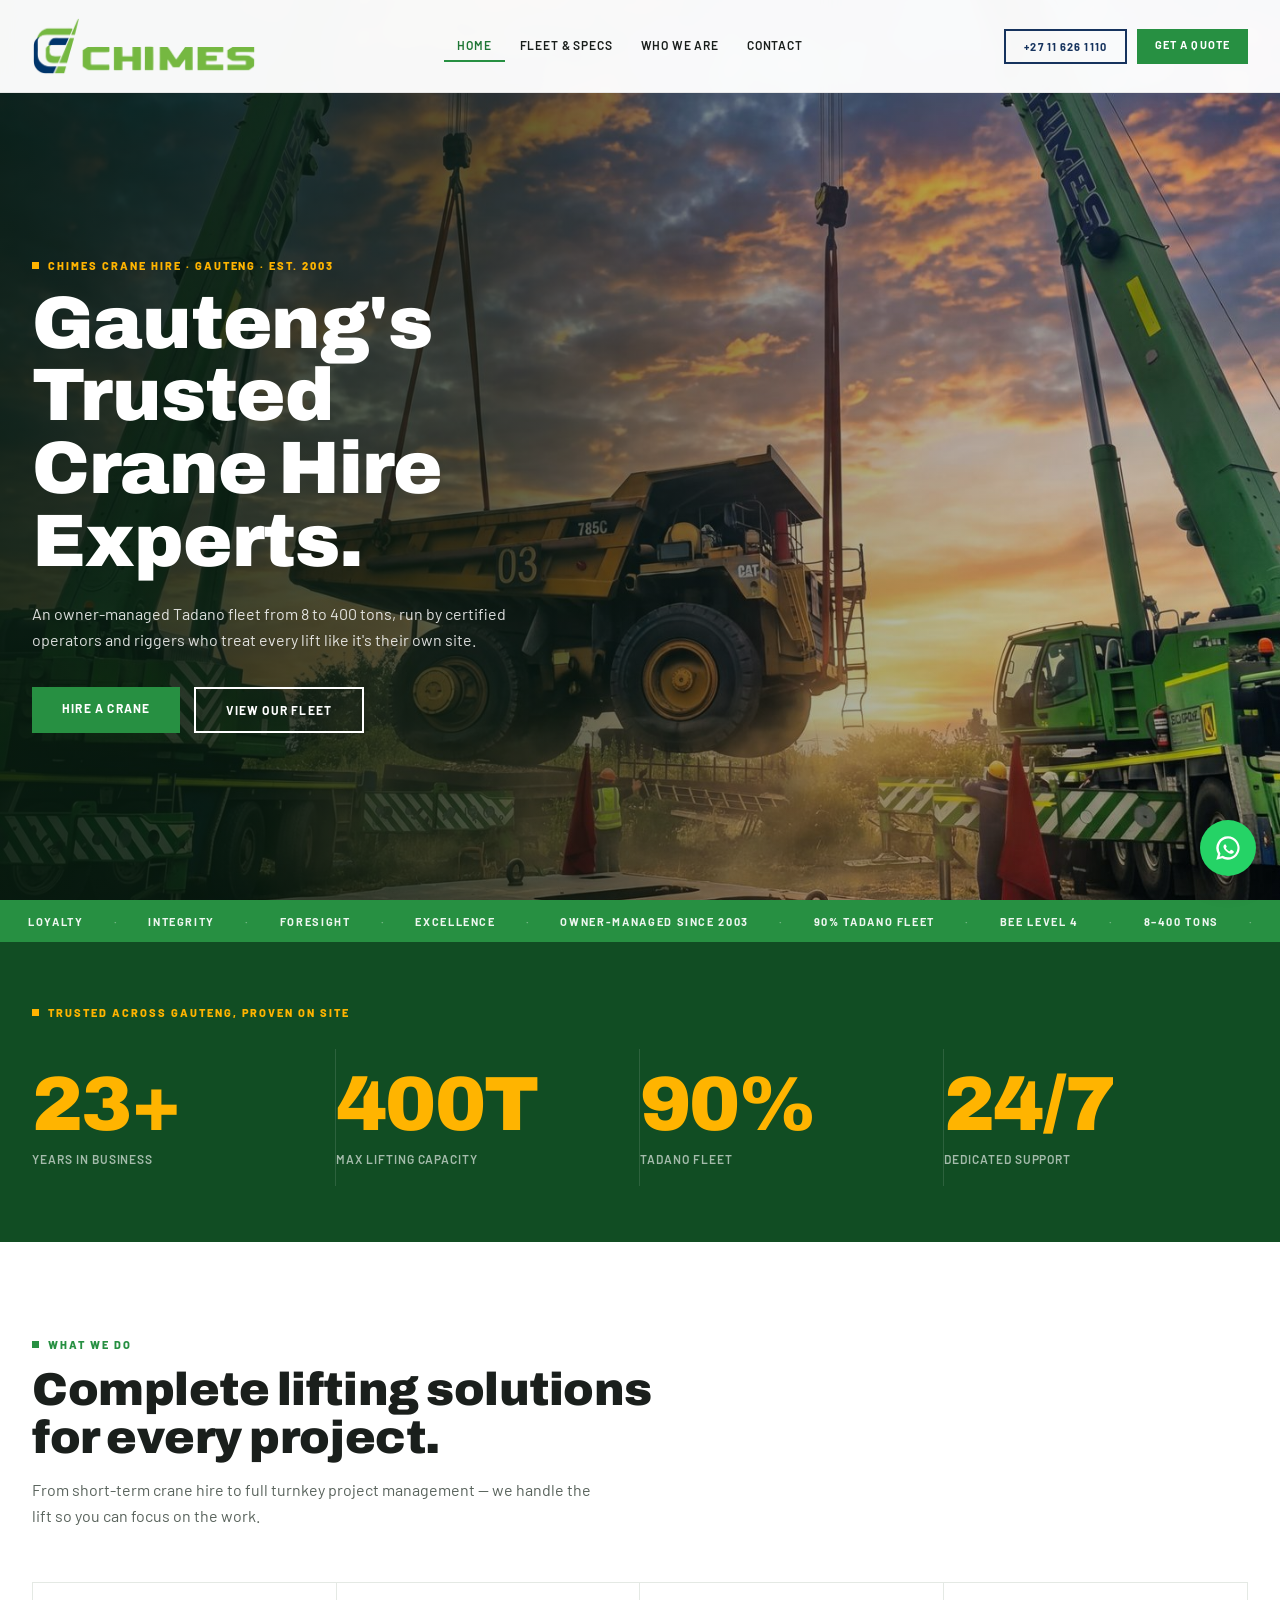
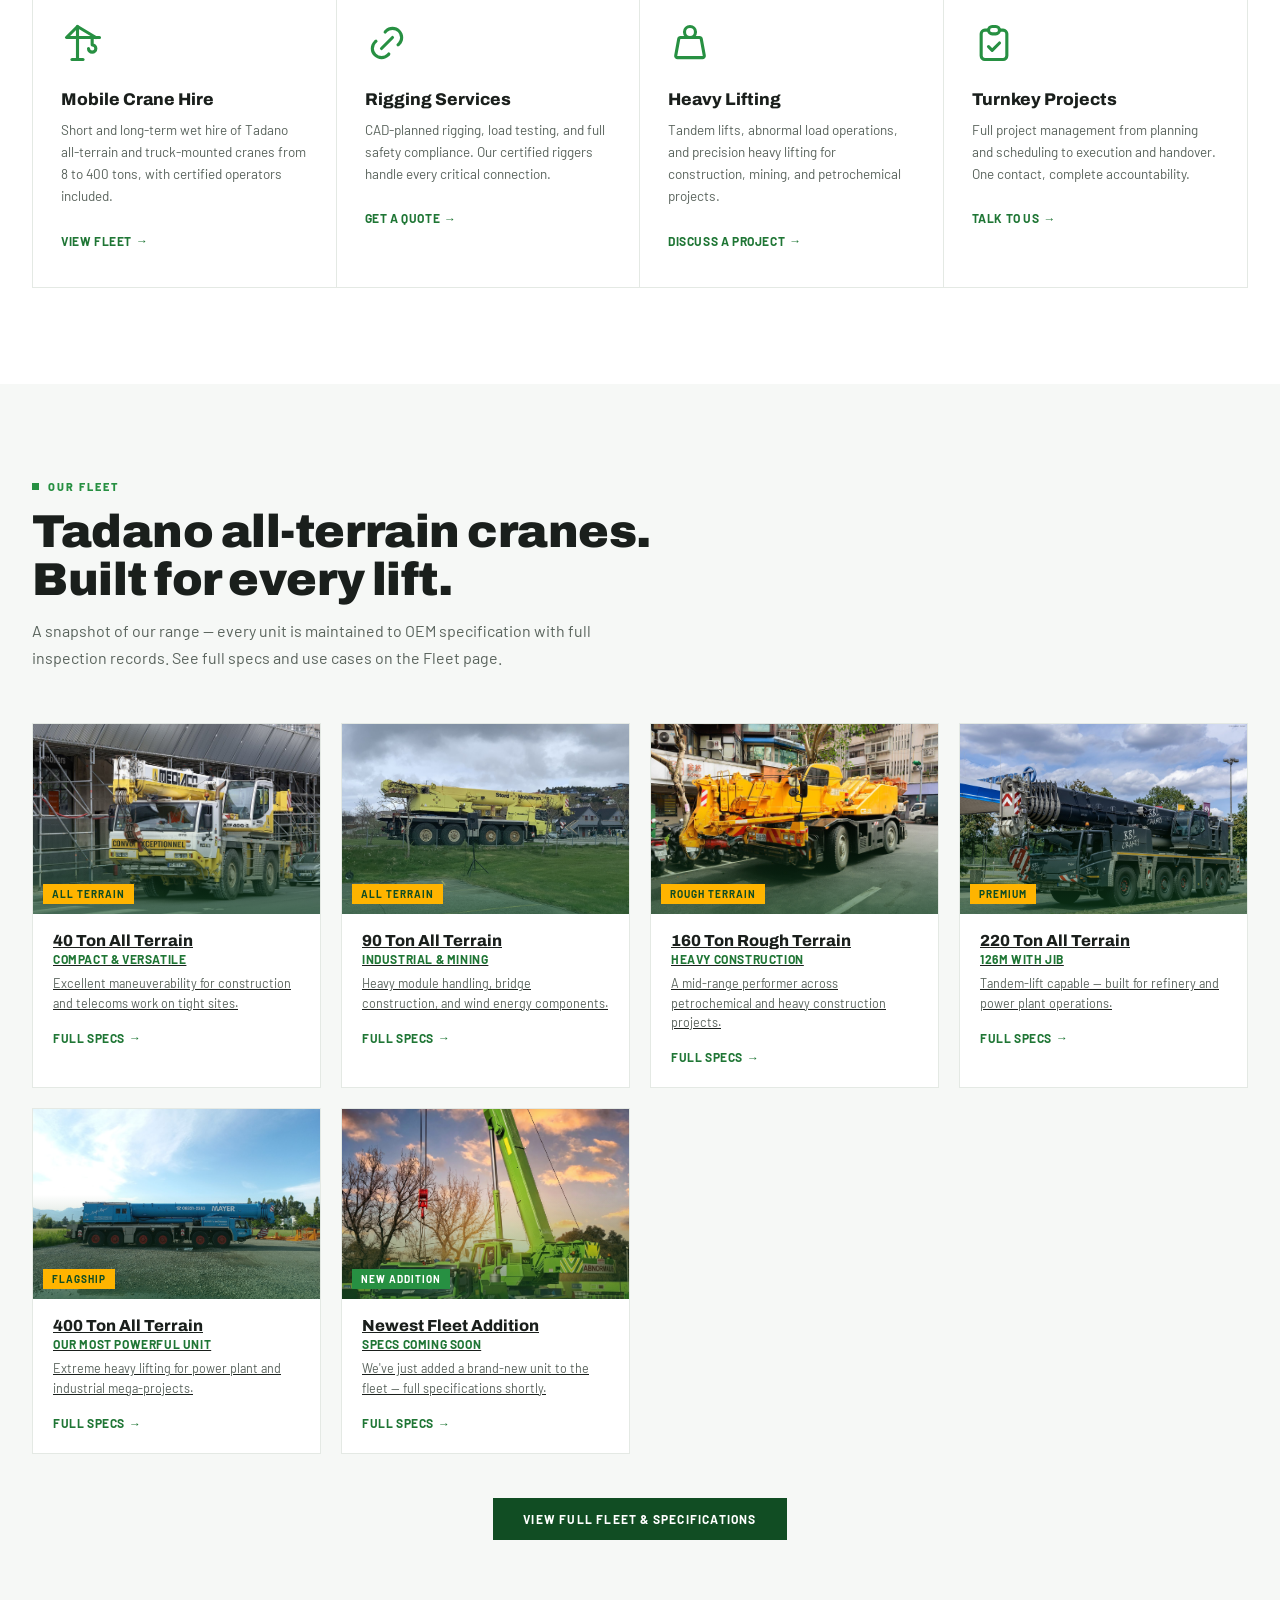
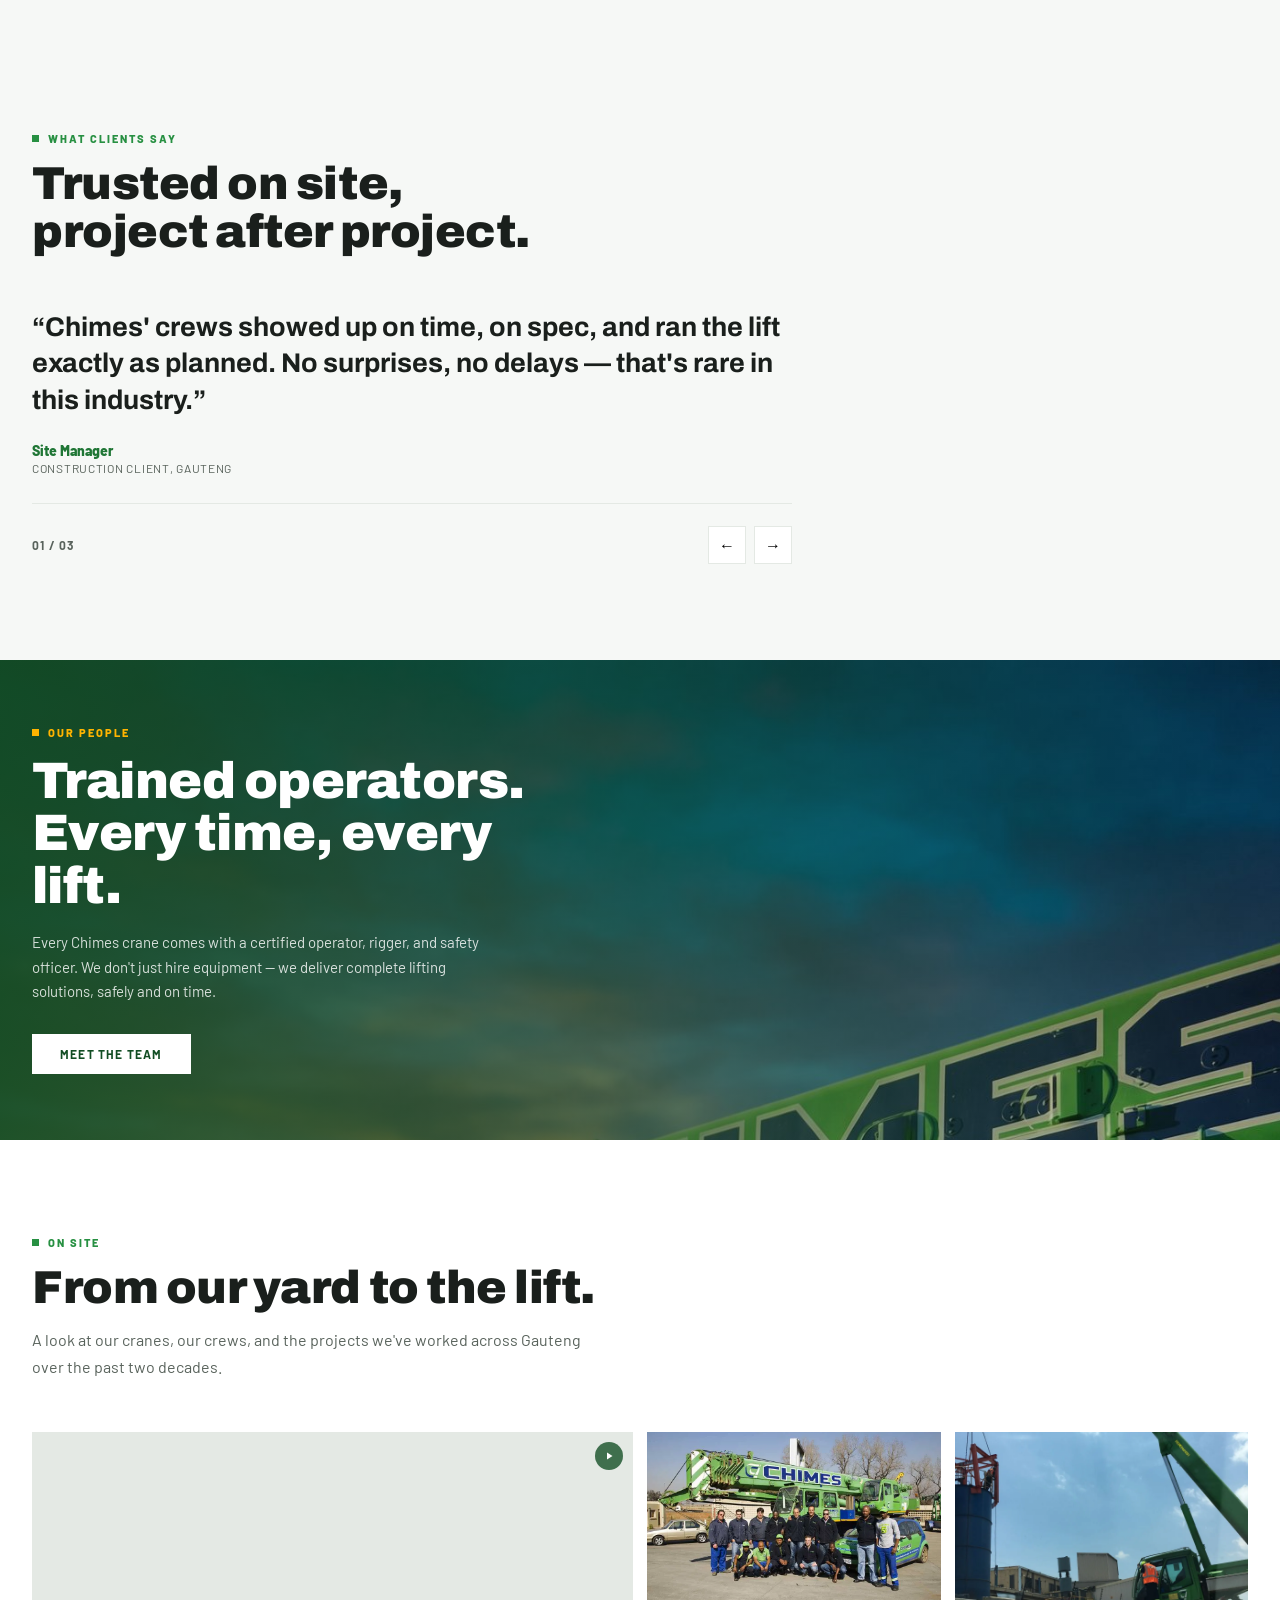
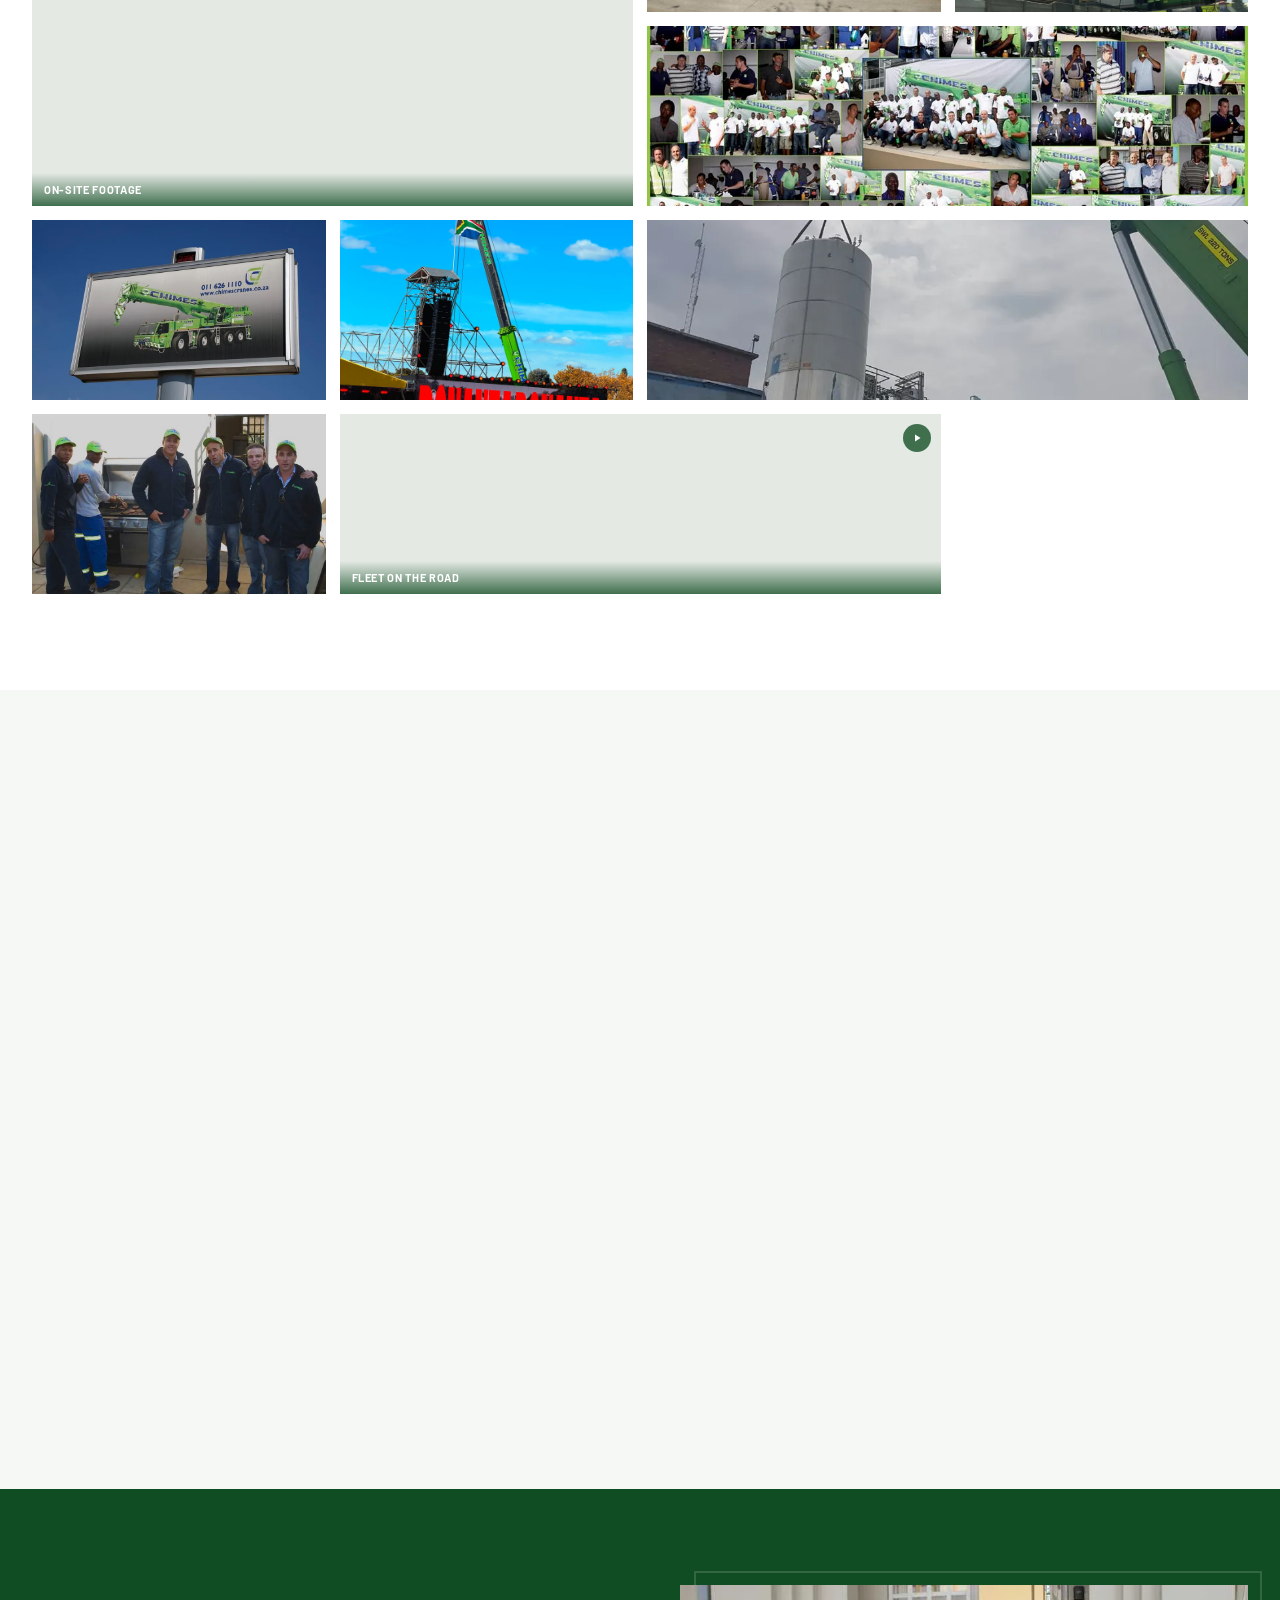
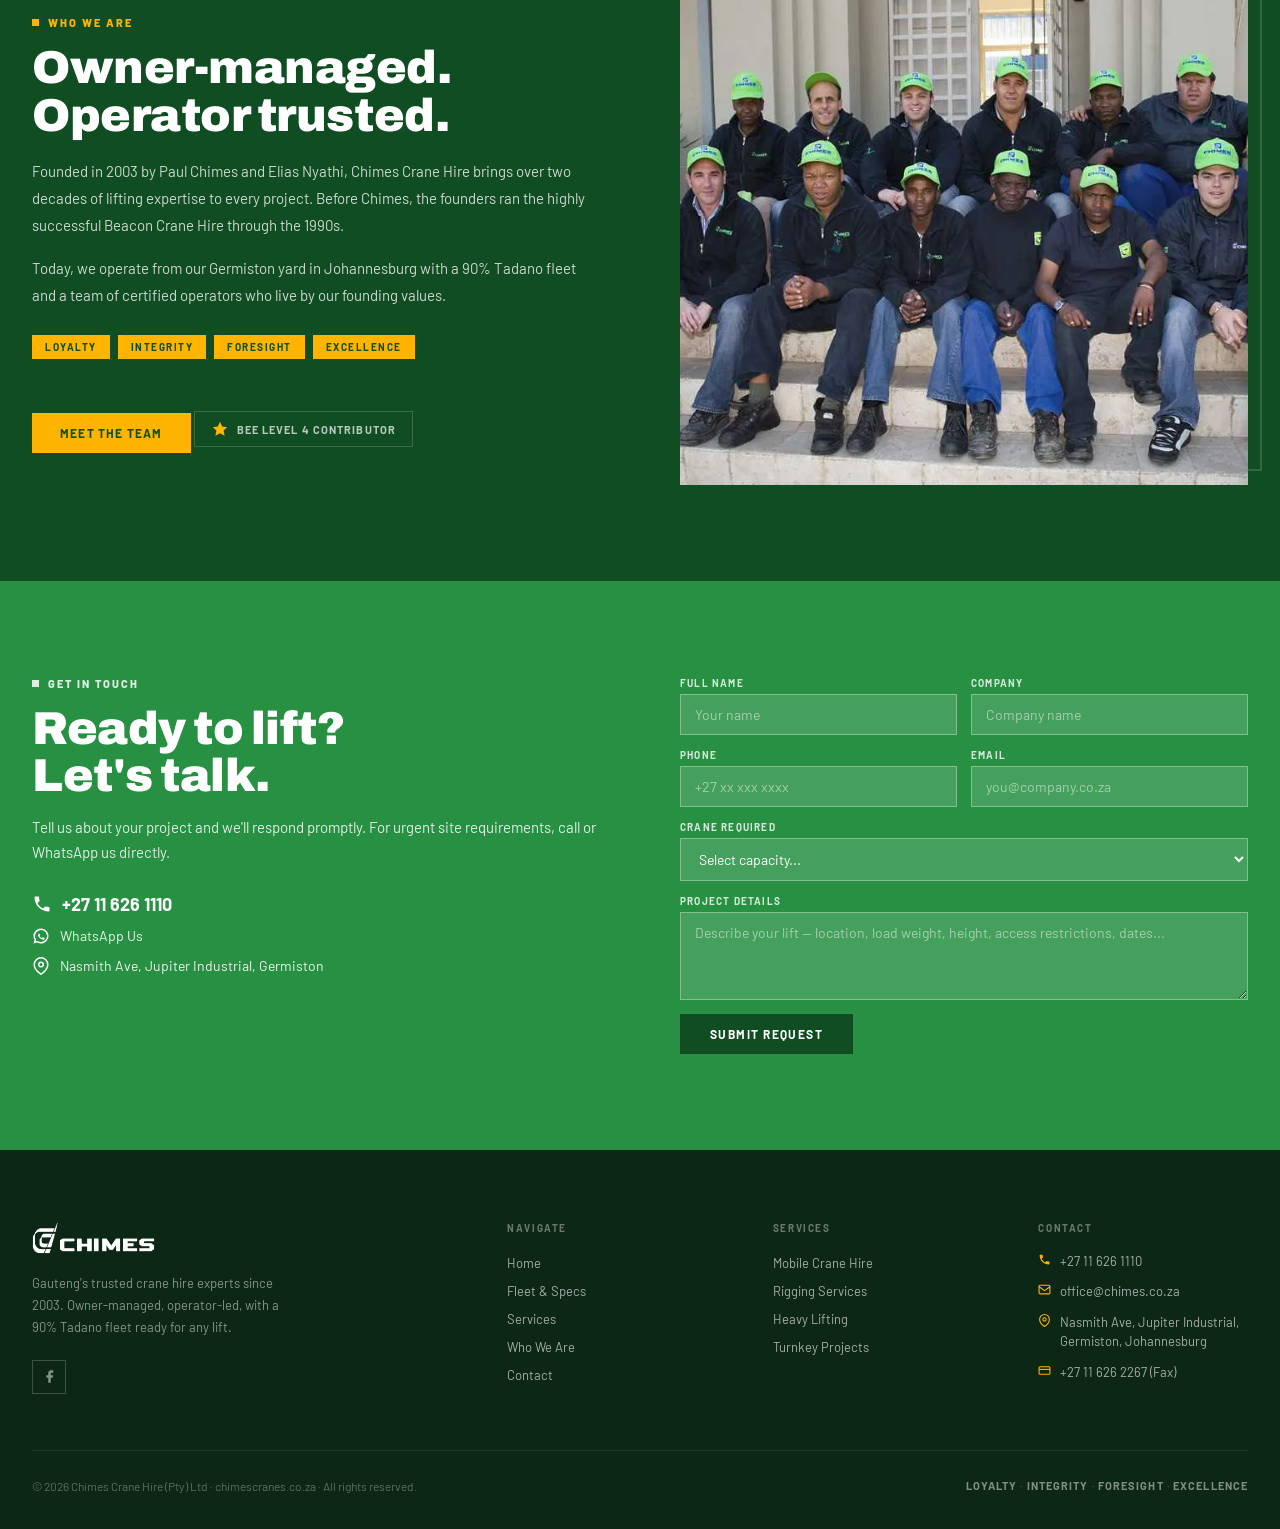
==== index.html @ 14dba25d "Adapt Bulkshift design language into light theme: bolder type, curtain page transitions, splash scre" ====
<!DOCTYPE html>
<html lang="en">
<head>
  <meta charset="UTF-8">
  <meta name="viewport" content="width=device-width, initial-scale=1.0">
  <title>Chimes Crane Hire — Gauteng's Trusted Crane Hire Experts</title>
  <meta name="description" content="Chimes Crane Hire — owner-managed Tadano crane hire in Germiston, Johannesburg since 2003. 8 to 400 ton fleet, certified operators, BEE Level 4.">
  <link rel="preconnect" href="https://fonts.googleapis.com">
  <link rel="preconnect" href="https://fonts.gstatic.com" crossorigin>
  <link href="https://fonts.googleapis.com/css2?family=Archivo:wght@400;500;600;700;800;900&family=Barlow:wght@300;400;500;600;700&display=swap" rel="stylesheet">
  <link rel="stylesheet" href="style.css?v=9">
</head>
<body>

<div id="splash"><img src="Logos/Official_Chimes_Extended_Logo.png" alt="Chimes Crane Hire" class="splash-logo"></div>
<div id="pageTrans"></div>

<!-- NAV -->
<header id="hdr">
  <div class="nav-wrap">
    <a href="index.html" class="logo-link">
      <img src="Logos/Official_Chimes_Extended_Logo.png" alt="Chimes Crane Hire">
    </a>
    <button class="hbg" id="hbg" aria-label="Menu">
      <svg width="22" height="15" viewBox="0 0 22 15" fill="none">
        <rect y="0" width="22" height="2.5" rx="1" fill="#16335E"/>
        <rect y="6" width="22" height="2.5" rx="1" fill="#16335E"/>
        <rect y="12" width="22" height="2.5" rx="1" fill="#16335E"/>
      </svg>
    </button>
    <nav class="nav-links" id="nav">
      <a href="index.html" class="active">Home</a>
      <a href="fleet.html">Fleet &amp; Specs</a>
      <a href="index.html#about">Who We Are</a>
      <a href="contact.html">Contact</a>
    </nav>
    <div class="nav-ctas">
      <a href="tel:+27116261110" class="btn-out">+27 11 626 1110</a>
      <a href="contact.html#quote" class="btn-fill">Get a Quote</a>
    </div>
  </div>
</header>

<!-- HERO (video) -->
<section class="hero">
  <video autoplay muted loop playsinline poster="Cinematic%20Images/BARLOW%20pic%20%231.jpg">
    <source src="Cinematic%20Images/hero-crane.mp4" type="video/mp4">
  </video>
  <div class="hero-cnt">
    <span class="eyebrow">Chimes Crane Hire &middot; Gauteng &middot; Est. 2003</span>
    <h1>Gauteng's Trusted<br>Crane Hire Experts.</h1>
    <p>An owner-managed Tadano fleet from 8 to 400 tons, run by certified operators and riggers who treat every lift like it's their own site.</p>
    <div class="hero-btns">
      <a href="contact.html#quote" class="btn-hero">Hire a Crane</a>
      <a href="fleet.html" class="btn-hero-out">View Our Fleet</a>
    </div>
  </div>
</section>

<!-- TICKER -->
<div class="ticker" aria-hidden="true">
  <div class="ticker-track">
    <span>Loyalty</span><span class="sep">&middot;</span>
    <span>Integrity</span><span class="sep">&middot;</span>
    <span>Foresight</span><span class="sep">&middot;</span>
    <span>Excellence</span><span class="sep">&middot;</span>
    <span>Owner-Managed Since 2003</span><span class="sep">&middot;</span>
    <span>90% Tadano Fleet</span><span class="sep">&middot;</span>
    <span>BEE Level 4</span><span class="sep">&middot;</span>
    <span>8&ndash;400 Tons</span><span class="sep">&middot;</span>
    <span>Germiston, Johannesburg</span><span class="sep">&middot;</span>
    <span>Loyalty</span><span class="sep">&middot;</span>
    <span>Integrity</span><span class="sep">&middot;</span>
    <span>Foresight</span><span class="sep">&middot;</span>
    <span>Excellence</span><span class="sep">&middot;</span>
    <span>Owner-Managed Since 2003</span><span class="sep">&middot;</span>
    <span>90% Tadano Fleet</span><span class="sep">&middot;</span>
    <span>BEE Level 4</span><span class="sep">&middot;</span>
    <span>8&ndash;400 Tons</span><span class="sep">&middot;</span>
    <span>Germiston, Johannesburg</span><span class="sep">&middot;</span>
  </div>
</div>

<!-- STATS -->
<div class="stats">
  <div class="stats-inner">
    <div class="stats-lbl fu"><span class="eyebrow">Trusted Across Gauteng, Proven On Site</span></div>
    <div class="stats-grid">
      <div class="stat fu"><div class="stat-n" data-to="23">0</div><div class="stat-l">Years in Business</div></div>
      <div class="stat fu"><div class="stat-n" data-to="400" data-suffix="T">0</div><div class="stat-l">Max Lifting Capacity</div></div>
      <div class="stat fu"><div class="stat-n" data-to="90" data-suffix="%">0</div><div class="stat-l">Tadano Fleet</div></div>
      <div class="stat fu"><div class="stat-n" data-to="24" data-suffix="/7">0</div><div class="stat-l">Dedicated Support</div></div>
    </div>
  </div>
</div>

<!-- SERVICES -->
<section class="sec" id="services">
  <div class="sec-inner">
    <div class="sec-hd fu">
      <span class="eyebrow">What We Do</span>
      <h2>Complete lifting solutions<br>for every project.</h2>
      <p>From short-term crane hire to full turnkey project management — we handle the lift so you can focus on the work.</p>
    </div>
    <div class="svc-grid">
      <div class="svc-card fu">
        <svg class="svc-ico" viewBox="0 0 24 24" fill="none" stroke="currentColor" stroke-width="1.7" stroke-linecap="round" stroke-linejoin="round">
          <path d="M6 21h6" /><path d="M9 21v-18l-6 6h18" /><path d="M9 3l10 6" /><path d="M17 9v4a2 2 0 1 1 -2 2" />
        </svg>
        <h3>Mobile Crane Hire</h3>
        <p>Short and long-term wet hire of Tadano all-terrain and truck-mounted cranes from 8 to 400 tons, with certified operators included.</p>
        <a class="clink" href="fleet.html">View Fleet <span class="arrow">&rarr;</span></a>
      </div>
      <div class="svc-card fu">
        <svg class="svc-ico" viewBox="0 0 24 24" fill="none" stroke="currentColor" stroke-width="1.7" stroke-linecap="round" stroke-linejoin="round">
          <path d="M9 15l6 -6" /><path d="M11 6l.463 -.536a5 5 0 0 1 7.071 7.072l-.534 .464" /><path d="M13 18l-.397 .534a5.068 5.068 0 0 1 -7.127 0a4.972 4.972 0 0 1 0 -7.071l.524 -.463" />
        </svg>
        <h3>Rigging Services</h3>
        <p>CAD-planned rigging, load testing, and full safety compliance. Our certified riggers handle every critical connection.</p>
        <a class="clink" href="contact.html#quote">Get a Quote <span class="arrow">&rarr;</span></a>
      </div>
      <div class="svc-card fu">
        <svg class="svc-ico" viewBox="0 0 24 24" fill="none" stroke="currentColor" stroke-width="1.7" stroke-linecap="round" stroke-linejoin="round">
          <path d="M9 6a3 3 0 1 0 6 0a3 3 0 1 0 -6 0" /><path d="M6.835 9h10.33a1 1 0 0 1 .984 .821l1.637 9a1 1 0 0 1 -.984 1.179h-13.604a1 1 0 0 1 -.984 -1.179l1.637 -9a1 1 0 0 1 .984 -.821" />
        </svg>
        <h3>Heavy Lifting</h3>
        <p>Tandem lifts, abnormal load operations, and precision heavy lifting for construction, mining, and petrochemical projects.</p>
        <a class="clink" href="contact.html#quote">Discuss a Project <span class="arrow">&rarr;</span></a>
      </div>
      <div class="svc-card fu">
        <svg class="svc-ico" viewBox="0 0 24 24" fill="none" stroke="currentColor" stroke-width="1.7" stroke-linecap="round" stroke-linejoin="round">
          <path d="M9 5h-2a2 2 0 0 0 -2 2v12a2 2 0 0 0 2 2h10a2 2 0 0 0 2 -2v-12a2 2 0 0 0 -2 -2h-2" /><path d="M9 5a2 2 0 0 1 2 -2h2a2 2 0 0 1 2 2a2 2 0 0 1 -2 2h-2a2 2 0 0 1 -2 -2" /><path d="M9 14l2 2l4 -4" />
        </svg>
        <h3>Turnkey Projects</h3>
        <p>Full project management from planning and scheduling to execution and handover. One contact, complete accountability.</p>
        <a class="clink" href="contact.html#quote">Talk to Us <span class="arrow">&rarr;</span></a>
      </div>
    </div>
  </div>
</section>

<!-- FLEET SHOWCASE (teaser, full detail lives on fleet.html) -->
<section class="sec fleet-bg" id="fleet-showcase">
  <div class="sec-inner">
    <div class="sec-hd fu">
      <span class="eyebrow">Our Fleet</span>
      <h2>Tadano all-terrain cranes.<br>Built for every lift.</h2>
      <p>A snapshot of our range — every unit is maintained to OEM specification with full inspection records. See full specs and use cases on the Fleet page.</p>
    </div>
    <div class="fleet-grid">
      <a class="fl-card fu" href="fleet.html">
        <div class="fl-img" style="background-image:url('images/fleet/atf-40g-2.jpg');"><span class="fl-tag">All Terrain</span></div>
        <div class="fl-body"><h3>40 Ton All Terrain</h3><div class="fl-cap">Compact &amp; Versatile</div><p>Excellent maneuverability for construction and telecoms work on tight sites.</p><span class="clink">Full Specs <span class="arrow">&rarr;</span></span></div>
      </a>
      <a class="fl-card fu" href="fleet.html">
        <div class="fl-img" style="background-image:url('images/fleet/atf-90g-4.jpg');"><span class="fl-tag">All Terrain</span></div>
        <div class="fl-body"><h3>90 Ton All Terrain</h3><div class="fl-cap">Industrial &amp; Mining</div><p>Heavy module handling, bridge construction, and wind energy components.</p><span class="clink">Full Specs <span class="arrow">&rarr;</span></span></div>
      </a>
      <a class="fl-card fu" href="fleet.html">
        <div class="fl-img" style="background-image:url('images/fleet/crevo-160.jpg');"><span class="fl-tag">Rough Terrain</span></div>
        <div class="fl-body"><h3>160 Ton Rough Terrain</h3><div class="fl-cap">Heavy Construction</div><p>A mid-range performer across petrochemical and heavy construction projects.</p><span class="clink">Full Specs <span class="arrow">&rarr;</span></span></div>
      </a>
      <a class="fl-card fu" href="fleet.html">
        <div class="fl-img" style="background-image:url('images/fleet/atf-220g-5.jpg');"><span class="fl-tag">Premium</span></div>
        <div class="fl-body"><h3>220 Ton All Terrain</h3><div class="fl-cap">126m With Jib</div><p>Tandem-lift capable — built for refinery and power plant operations.</p><span class="clink">Full Specs <span class="arrow">&rarr;</span></span></div>
      </a>
      <a class="fl-card fu" href="fleet.html">
        <div class="fl-img" style="background-image:url('images/fleet/atf-400g-6.jpg');"><span class="fl-tag">Flagship</span></div>
        <div class="fl-body"><h3>400 Ton All Terrain</h3><div class="fl-cap">Our Most Powerful Unit</div><p>Extreme heavy lifting for power plant and industrial mega-projects.</p><span class="clink">Full Specs <span class="arrow">&rarr;</span></span></div>
      </a>
      <a class="fl-card fu" href="fleet.html">
        <div class="fl-img" style="background-image:url('Cinematic%20Images/C5%20%28new%20crane%29%20image.jpg');"><span class="fl-tag new">New Addition</span></div>
        <div class="fl-body"><h3>Newest Fleet Addition</h3><div class="fl-cap">Specs Coming Soon</div><p>We've just added a brand-new unit to the fleet — full specifications shortly.</p><span class="clink">Full Specs <span class="arrow">&rarr;</span></span></div>
      </a>
    </div>
    <div style="text-align:center; margin-top:44px;">
      <a href="fleet.html" class="btn-hero" style="background:var(--green-deep);">View Full Fleet &amp; Specifications</a>
    </div>
  </div>
</section>

<!-- TESTIMONIALS -->
<section class="sec testi-sec" id="testimonials">
  <div class="sec-inner">
    <div class="sec-hd fu">
      <span class="eyebrow">What Clients Say</span>
      <h2>Trusted on site,<br>project after project.</h2>
    </div>
    <div class="testi-wrap fu">
      <div class="testi-track">
        <blockquote class="testi-slide active">
          <p>&ldquo;Chimes' crews showed up on time, on spec, and ran the lift exactly as planned. No surprises, no delays &mdash; that's rare in this industry.&rdquo;</p>
          <div class="testi-foot"><span class="testi-name">Site Manager</span><span class="testi-role">Construction Client, Gauteng</span></div>
        </blockquote>
        <blockquote class="testi-slide">
          <p>&ldquo;We needed a 220-ton lift on a tight refinery shutdown window. Chimes planned the rigging, hit the schedule, and kept the site safe throughout.&rdquo;</p>
          <div class="testi-foot"><span class="testi-name">Projects Lead</span><span class="testi-role">Petrochemical Client</span></div>
        </blockquote>
        <blockquote class="testi-slide">
          <p>&ldquo;Owner-managed really does make a difference &mdash; when we call, we're talking to someone who can actually make decisions on the spot.&rdquo;</p>
          <div class="testi-foot"><span class="testi-name">Operations Manager</span><span class="testi-role">Mining Client</span></div>
        </blockquote>
      </div>
      <div class="testi-ctrls">
        <span class="testi-count" id="testiCount">01 / 03</span>
        <div class="testi-arrows">
          <button class="testi-arrow" id="testiPrev" aria-label="Previous testimonial">&larr;</button>
          <button class="testi-arrow" id="testiNext" aria-label="Next testimonial">&rarr;</button>
        </div>
      </div>
    </div>
  </div>
</section>

<!-- TEAM FULL BLEED -->
<div class="lift-band" style="background-image:url('Cinematic%20Images/Chimes%20Team%20%231.jpg');">
  <div class="lift-cnt">
    <span class="eyebrow">Our People</span>
    <h2>Trained operators.<br>Every time, every lift.</h2>
    <p>Every Chimes crane comes with a certified operator, rigger, and safety officer. We don't just hire equipment — we deliver complete lifting solutions, safely and on time.</p>
    <a href="contact.html#team" class="btn-wht">Meet The Team</a>
  </div>
</div>

<!-- MEDIA GALLERY -->
<section class="sec" id="gallery">
  <div class="sec-inner">
    <div class="sec-hd fu">
      <span class="eyebrow">On Site</span>
      <h2>From our yard to the lift.</h2>
      <p>A look at our cranes, our crews, and the projects we've worked across Gauteng over the past two decades.</p>
    </div>
    <div class="gallery-grid fu">
      <figure class="wide tall">
        <video src="Cinematic%20Images/video%20%231.mp4" muted loop autoplay playsinline></video>
        <span class="play-badge"><svg width="12" height="12" viewBox="0 0 24 24" fill="#fff"><path d="M8 5v14l11-7z"/></svg></span>
        <figcaption>On-Site Footage</figcaption>
      </figure>
      <figure><img src="images/the_team3.webp" alt="Chimes crew on site" loading="lazy"></figure>
      <figure><img src="images/silo-tanks-4.webp" alt="Silo and tank lift" loading="lazy"></figure>
      <figure class="wide"><img src="images/2009-collage.webp" alt="Chimes projects 2009" loading="lazy"></figure>
      <figure><img src="images/office1.webp" alt="Chimes Germiston yard office" loading="lazy"></figure>
      <figure><img src="Cinematic%20Images/crane%20LBBD%20%231.jpg" alt="All-terrain crane on site" loading="lazy"></figure>
      <figure class="wide"><img src="images/silo-tanks-1.webp" alt="Industrial tank lift" loading="lazy"></figure>
      <figure><img src="images/the_braai.webp" alt="Chimes team event" loading="lazy"></figure>
      <figure class="wide">
        <video src="Cinematic%20Images/video%20%233.mp4" muted loop autoplay playsinline></video>
        <span class="play-badge"><svg width="12" height="12" viewBox="0 0 24 24" fill="#fff"><path d="M8 5v14l11-7z"/></svg></span>
        <figcaption>Fleet On The Road</figcaption>
      </figure>
    </div>
  </div>
</section>

<!-- INDUSTRIES -->
<section class="sec fleet-bg" id="industries">
  <div class="sec-inner">
    <div class="sec-hd fu">
      <span class="eyebrow">Industries We Serve</span>
      <h2>Built for the work.</h2>
      <p>From Gauteng construction sites to petrochemical plants and renewable energy installations — Chimes cranes keep South Africa moving.</p>
    </div>
    <div class="ind-split fu">
      <ul class="ind-list">
        <li class="ind-li active" data-ind="construction">Construction<span class="ind-arrow">&rarr;</span></li>
        <li class="ind-li" data-ind="mining">Mining<span class="ind-arrow">&rarr;</span></li>
        <li class="ind-li" data-ind="petro">Petrochemical<span class="ind-arrow">&rarr;</span></li>
        <li class="ind-li" data-ind="telecoms">Telecoms<span class="ind-arrow">&rarr;</span></li>
        <li class="ind-li" data-ind="renewable">Renewable Energy<span class="ind-arrow">&rarr;</span></li>
      </ul>
      <div class="ind-panel">
        <svg class="ind-panel-ico active" data-ind="construction" viewBox="0 0 40 40" fill="none" stroke="currentColor" stroke-width="2" stroke-linecap="round" stroke-linejoin="round"><line x1="4" y1="35" x2="36" y2="35"/><rect x="8" y="21" width="9" height="14"/><rect x="23" y="14" width="11" height="21"/><line x1="28.5" y1="14" x2="28.5" y2="6"/><line x1="28.5" y1="6" x2="35" y2="6"/><line x1="35" y1="6" x2="35" y2="11"/></svg>
        <svg class="ind-panel-ico" data-ind="mining" viewBox="0 0 40 40" fill="none" stroke="currentColor" stroke-width="2" stroke-linecap="round" stroke-linejoin="round"><path d="M4 33 L14 15 L19 23 L24 11 L36 33 Z"/><line x1="4" y1="33" x2="36" y2="33"/></svg>
        <svg class="ind-panel-ico" data-ind="petro" viewBox="0 0 40 40" fill="none" stroke="currentColor" stroke-width="2" stroke-linecap="round" stroke-linejoin="round"><path d="M6 21a6 6 0 0 1 12 0" /><rect x="6" y="21" width="12" height="13" rx="1"/><line x1="27" y1="34" x2="27" y2="16"/><path d="M27 16c-2.2 1.8-2.2 3.8 0 5.6c2.2-1.8 2.2-3.8 0-5.6z" fill="currentColor" stroke="none"/><line x1="3" y1="34" x2="36" y2="34"/></svg>
        <svg class="ind-panel-ico" data-ind="telecoms" viewBox="0 0 40 40" fill="none" stroke="currentColor" stroke-width="2" stroke-linecap="round" stroke-linejoin="round"><line x1="13" y1="35" x2="13" y2="9"/><circle cx="13" cy="7" r="1.8" fill="currentColor" stroke="none"/><line x1="8" y1="35" x2="18" y2="35"/><path d="M19 16a9 9 0 0 1 0 13"/><path d="M24 11a16 16 0 0 1 0 23"/></svg>
        <svg class="ind-panel-ico" data-ind="renewable" viewBox="0 0 40 40" fill="none" stroke="currentColor" stroke-width="2" stroke-linecap="round" stroke-linejoin="round"><line x1="20" y1="35" x2="20" y2="11"/><circle cx="20" cy="9" r="1.8" fill="currentColor" stroke="none"/><path d="M20 9 L10 6"/><path d="M20 9 L30 12"/><path d="M20 9 L23 19"/><line x1="14" y1="35" x2="26" y2="35"/></svg>
        <p class="ind-panel-txt active" data-ind="construction">From foundations to steel erection, our cranes handle material handling and structural lifts on construction sites of every size across Gauteng.</p>
        <p class="ind-panel-txt" data-ind="mining">Rough-terrain and all-terrain units built for shaft equipment, bulk material handling and heavy components on demanding mine sites.</p>
        <p class="ind-panel-txt" data-ind="petro">Tandem-lift capable cranes for refinery turnarounds, tank erection and flare stack work, handled to petrochemical safety standards.</p>
        <p class="ind-panel-txt" data-ind="telecoms">Mast and tower lifts for telecoms rollouts, carried out by certified riggers who understand confined access and live-site safety.</p>
        <p class="ind-panel-txt" data-ind="renewable">Wind turbine component handling and solar infrastructure lifts, supporting South Africa's renewable energy build-out.</p>
      </div>
    </div>
  </div>
</section>

<!-- ABOUT -->
<section class="about-sec" id="about">
  <div class="about-inner">
    <div class="about-txt fu">
      <span class="eyebrow">Who We Are</span>
      <h2>Owner-managed.<br>Operator trusted.</h2>
      <p>Founded in 2003 by Paul Chimes and Elias Nyathi, Chimes Crane Hire brings over two decades of lifting expertise to every project. Before Chimes, the founders ran the highly successful Beacon Crane Hire through the 1990s.</p>
      <p>Today, we operate from our Germiston yard in Johannesburg with a 90% Tadano fleet and a team of certified operators who live by our founding values.</p>
      <ul class="vals">
        <li>Loyalty</li><li>Integrity</li><li>Foresight</li><li>Excellence</li>
      </ul>
      <a href="contact.html#team" class="btn-grn">Meet The Team</a>
      <div class="bee">
        <svg width="18" height="18" viewBox="0 0 20 20" fill="#FFB400"><path d="M10 2L12.4 7.2L18 8L14 11.8L15.1 17.4L10 14.7L4.9 17.4L6 11.8L2 8L7.6 7.2Z"/></svg>
        <span>BEE Level 4 Contributor</span>
      </div>
    </div>
    <div class="about-img fu">
      <img src="images/the_team.webp" alt="The Chimes Crane Hire team at work">
    </div>
  </div>
</section>

<!-- CTA -->
<section class="cta-sec">
  <div class="cta-inner">
    <div class="cta-txt fu">
      <span class="eyebrow">Get In Touch</span>
      <h2>Ready to lift?<br>Let's talk.</h2>
      <p>Tell us about your project and we'll respond promptly. For urgent site requirements, call or WhatsApp us directly.</p>
      <div class="cta-contact">
        <a href="tel:+27116261110" class="big">
          <svg width="20" height="20" viewBox="0 0 24 24" fill="white"><path d="M6.6 10.8c1.4 2.8 3.8 5.1 6.6 6.6l2.2-2.2c.3-.3.7-.4 1-.2 1.1.4 2.3.6 3.6.6.6 0 1 .4 1 1V20c0 .6-.4 1-1 1C10.6 21 3 13.4 3 4c0-.6.4-1 1-1h3.5c.6 0 1 .4 1 1 0 1.2.2 2.4.6 3.6.1.3 0 .7-.2 1l-2.3 2.2z"/></svg>
          +27 11 626 1110
        </a>
        <a href="https://wa.me/27823891573" target="_blank" rel="noopener">
          <svg width="18" height="18" viewBox="0 0 24 24" fill="white"><path d="M12 2a10 10 0 0 0-8.6 15.1L2 22l5-1.3A10 10 0 1 0 12 2zm0 18a8 8 0 0 1-4.1-1.1l-.3-.2-2.8.7.8-2.7-.2-.3A8 8 0 1 1 12 20zm4.4-5.6c-.2-.1-1.4-.7-1.6-.8-.2-.1-.4-.1-.5.1l-.7.9c-.1.2-.3.2-.5.1-1.7-.7-2.8-2.4-2.9-2.5-.1-.2 0-.3.1-.4l.5-.6c.1-.2.1-.3 0-.5l-.6-1.4c-.1-.3-.3-.3-.5-.3h-.4c-.2 0-.4.1-.5.3-.2.2-.7.7-.7 1.7s.7 2 .8 2.1c.1.2 1.6 2.4 3.9 3.3 1.9.7 2.3.6 2.6.5.4-.1 1.2-.5 1.4-1 .2-.5.2-.9.1-1z"/></svg>
          WhatsApp Us
        </a>
        <a href="https://maps.google.com/?q=Nasmith+Avenue+Jupiter+Industrial+Germiston" target="_blank" rel="noopener">
          <svg width="18" height="18" viewBox="0 0 24 24" fill="none" stroke="white" stroke-width="2"><path d="M21 10c0 7-9 13-9 13S3 17 3 10a9 9 0 0118 0z"/><circle cx="12" cy="10" r="3"/></svg>
          Nasmith Ave, Jupiter Industrial, Germiston
        </a>
      </div>
    </div>
    <div class="fu">
      <form class="form" onsubmit="handleForm(event)">
        <div class="f-row">
          <div class="f-field"><label for="nm">Full Name</label><input type="text" id="nm" name="name" placeholder="Your name" required></div>
          <div class="f-field"><label for="co">Company</label><input type="text" id="co" name="company" placeholder="Company name"></div>
        </div>
        <div class="f-row">
          <div class="f-field"><label for="ph">Phone</label><input type="tel" id="ph" name="phone" placeholder="+27 xx xxx xxxx" required></div>
          <div class="f-field"><label for="em">Email</label><input type="email" id="em" name="email" placeholder="you@company.co.za" required></div>
        </div>
        <div class="f-field">
          <label for="cr">Crane Required</label>
          <select id="cr" name="crane">
            <option value="">Select capacity...</option>
            <option>8&ndash;15 Ton Truck Mount</option>
            <option>40 Ton All Terrain</option>
            <option>30 Ton Truck Mount</option>
            <option>50 Ton All Terrain</option>
            <option>90 Ton All Terrain</option>
            <option>160 Ton Rough Terrain</option>
            <option>220 Ton All Terrain</option>
            <option>400 Ton All Terrain</option>
            <option>Not sure &ndash; please advise</option>
          </select>
        </div>
        <div class="f-field"><label for="msg">Project Details</label><textarea id="msg" name="message" placeholder="Describe your lift — location, load weight, height, access restrictions, dates..."></textarea></div>
        <button type="submit" class="btn-sub" id="sub-btn">Submit Request</button>
      </form>
    </div>
  </div>
</section>

<!-- FOOTER -->
<footer>
  <div class="ft-inner">
    <div class="ft-top">
      <div class="ft-brand">
        <img src="Logos/Official_Chimes_Extended_Logo.png" alt="Chimes Crane Hire">
        <p>Gauteng's trusted crane hire experts since 2003. Owner-managed, operator-led, with a 90% Tadano fleet ready for any lift.</p>
        <div class="ft-social">
          <a href="https://www.facebook.com/ChimesCraneHire/" target="_blank" rel="noopener" aria-label="Facebook">
            <svg width="15" height="15" viewBox="0 0 24 24" fill="currentColor"><path d="M18 2h-3a5 5 0 00-5 5v3H7v4h3v8h4v-8h3l1-4h-4V7a1 1 0 011-1h3z"/></svg>
          </a>
        </div>
      </div>
      <div class="ft-col">
        <h5>Navigate</h5>
        <ul>
          <li><a href="index.html">Home</a></li>
          <li><a href="fleet.html">Fleet &amp; Specs</a></li>
          <li><a href="index.html#services">Services</a></li>
          <li><a href="index.html#about">Who We Are</a></li>
          <li><a href="contact.html">Contact</a></li>
        </ul>
      </div>
      <div class="ft-col">
        <h5>Services</h5>
        <ul>
          <li><a href="index.html#services">Mobile Crane Hire</a></li>
          <li><a href="index.html#services">Rigging Services</a></li>
          <li><a href="index.html#services">Heavy Lifting</a></li>
          <li><a href="index.html#services">Turnkey Projects</a></li>
        </ul>
      </div>
      <div class="ft-col">
        <h5>Contact</h5>
        <div class="ft-ci"><svg width="13" height="13" viewBox="0 0 24 24" fill="currentColor"><path d="M6.6 10.8c1.4 2.8 3.8 5.1 6.6 6.6l2.2-2.2c.3-.3.7-.4 1-.2 1.1.4 2.3.6 3.6.6.6 0 1 .4 1 1V20c0 .6-.4 1-1 1C10.6 21 3 13.4 3 4c0-.6.4-1 1-1h3.5c.6 0 1 .4 1 1 0 1.2.2 2.4.6 3.6.1.3 0 .7-.2 1l-2.3 2.2z"/></svg><span>+27 11 626 1110</span></div>
        <div class="ft-ci"><svg width="13" height="13" viewBox="0 0 24 24" fill="none" stroke="currentColor" stroke-width="2"><rect x="2" y="4" width="20" height="16" rx="2"/><path d="M2 7l10 7 10-7"/></svg><span>office@chimes.co.za</span></div>
        <div class="ft-ci"><svg width="13" height="13" viewBox="0 0 24 24" fill="none" stroke="currentColor" stroke-width="2"><path d="M21 10c0 7-9 13-9 13S3 17 3 10a9 9 0 0118 0z"/><circle cx="12" cy="10" r="3"/></svg><span>Nasmith Ave, Jupiter Industrial,<br>Germiston, Johannesburg</span></div>
        <div class="ft-ci"><svg width="13" height="13" viewBox="0 0 24 24" fill="none" stroke="currentColor" stroke-width="2"><rect x="2" y="5" width="20" height="14" rx="2"/><line x1="2" y1="10" x2="22" y2="10"/></svg><span>+27 11 626 2267 (Fax)</span></div>
      </div>
    </div>
    <div class="ft-bot">
      <p>&copy; 2026 Chimes Crane Hire (Pty) Ltd &middot; chimescranes.co.za &middot; All rights reserved.</p>
      <div class="ft-vals"><b>Loyalty</b> &middot; <b>Integrity</b> &middot; <b>Foresight</b> &middot; <b>Excellence</b></div>
    </div>
  </div>
</footer>

<a href="https://wa.me/27823891573" class="wa-fab" target="_blank" rel="noopener" aria-label="Chat on WhatsApp">
  <svg width="28" height="28" viewBox="0 0 24 24" fill="white"><path d="M12 2a10 10 0 0 0-8.6 15.1L2 22l5-1.3A10 10 0 1 0 12 2zm0 18a8 8 0 0 1-4.1-1.1l-.3-.2-2.8.7.8-2.7-.2-.3A8 8 0 1 1 12 20zm4.4-5.6c-.2-.1-1.4-.7-1.6-.8-.2-.1-.4-.1-.5.1l-.7.9c-.1.2-.3.2-.5.1-1.7-.7-2.8-2.4-2.9-2.5-.1-.2 0-.3.1-.4l.5-.6c.1-.2.1-.3 0-.5l-.6-1.4c-.1-.3-.3-.3-.5-.3h-.4c-.2 0-.4.1-.5.3-.2.2-.7.7-.7 1.7s.7 2 .8 2.1c.1.2 1.6 2.4 3.9 3.3 1.9.7 2.3.6 2.6.5.4-.1 1.2-.5 1.4-1 .2-.5.2-.9.1-1z"/></svg>
</a>
<button class="totop" id="totop" aria-label="Back to top">Back to Top &uarr;</button>

<script src="script.js?v=4"></script>
</body>
</html>
---- style.css ----
/* Chimes Crane Hire — Mockup v3 (green-led, light theme) */
:root {
  --green: #279042;
  --green-dark: #1f7635;
  --green-deep: #114d23;
  --green-tint: #eef6f0;
  --navy: #16335E;
  --yellow: #FFB400;
  --white: #ffffff;
  --off-white: #f6f8f6;
  --grey: #e4e9e4;
  --text: #1a1f1c;
  --muted: #59635c;
}
*, *::before, *::after { margin: 0; padding: 0; box-sizing: border-box; }
html { scroll-behavior: smooth; }
body { font-family: 'Barlow', sans-serif; color: var(--text); background: #fff; }
img { display: block; max-width: 100%; }
a { color: inherit; }
button { border-radius: 0; font-family: inherit; }

/* ── NAV ── */
#hdr {
  position: fixed; top: 0; left: 0; right: 0; z-index: 900;
  background: rgba(255,255,255,0.97); backdrop-filter: blur(8px);
  border-bottom: 1px solid rgba(0,0,0,0.07);
  transition: box-shadow .3s;
}
#hdr.scrolled { box-shadow: 0 2px 24px rgba(0,0,0,0.10); }
.nav-wrap {
  max-width: 1380px; margin: 0 auto; padding: 0 32px;
  height: 92px; display: flex; align-items: center; gap: 36px;
}
.logo-link { flex-shrink: 0; display: flex; align-items: center; text-decoration: none; }
.logo-link img { height: 58px; width: auto; }
.nav-links { flex: 1; display: flex; justify-content: center; gap: 2px; }
.nav-links a {
  font-size: 12px; font-weight: 600; letter-spacing: .07em; text-transform: uppercase;
  color: var(--text); text-decoration: none; padding: 8px 13px;
  border-bottom: 2px solid transparent; transition: color .2s, border-color .2s;
}
.nav-links a:hover, .nav-links a.active { color: var(--green-dark); border-bottom-color: var(--green); }
.nav-ctas { display: flex; gap: 10px; flex-shrink: 0; }
.btn-out {
  font-size: 11px; font-weight: 700; letter-spacing: .1em; text-transform: uppercase;
  padding: 9px 18px; border: 2px solid var(--navy); color: var(--navy);
  background: transparent; text-decoration: none; transition: all .2s; white-space: nowrap;
}
.btn-out:hover { background: var(--navy); color: #fff; }
.btn-fill {
  font-size: 11px; font-weight: 700; letter-spacing: .1em; text-transform: uppercase;
  padding: 9px 18px; background: var(--green); color: #fff;
  text-decoration: none; transition: background .2s; white-space: nowrap; border: none; cursor: pointer;
}
.btn-fill:hover { background: var(--green-dark); }
.hbg { display: none; background: none; border: none; cursor: pointer; padding: 8px; }

/* ── PAGE HERO (non-home pages) ── */
.page-hero {
  position: relative; padding: 190px 32px 80px; background: var(--green-deep);
  background-size: cover; background-position: center; overflow: hidden;
}
.page-hero::before {
  content: ''; position: absolute; inset: 0;
  background: linear-gradient(120deg, rgba(17,77,35,.94) 0%, rgba(17,77,35,.74) 60%, rgba(17,77,35,.5) 100%);
}
.page-hero-cnt { position: relative; z-index: 1; max-width: 1380px; margin: 0 auto; }
.page-hero .eyebrow { color: var(--yellow); }
.page-hero h1 {
  font-family: 'Archivo', sans-serif; font-size: clamp(34px, 4.8vw, 64px);
  font-weight: 900; line-height: 1.0; letter-spacing: -.01em; color: #fff; max-width: 740px; margin-bottom: 16px;
}
.page-hero p { font-size: 16px; line-height: 1.65; color: rgba(255,255,255,.82); max-width: 540px; }

/* ── HERO (home, video) ── */
.hero { position: relative; height: 100vh; min-height: 600px; max-height: 940px; overflow: hidden; display: flex; align-items: center; }
.hero video, .hero .hero-fallback {
  position: absolute; inset: 0; width: 100%; height: 100%; object-fit: cover; z-index: 0;
}
.hero::before {
  content: ''; position: absolute; inset: 0; z-index: 1;
  background: linear-gradient(to right, rgba(8,28,15,.88) 0%, rgba(8,28,15,.66) 38%, rgba(8,28,15,.34) 64%, rgba(8,28,15,.18) 100%);
}
.hero-cnt { position: relative; z-index: 2; width: 100%; max-width: 1380px; margin: 0 auto; padding: 0 32px; padding-top: 92px; }
.eyebrow { font-size: 11px; font-weight: 800; letter-spacing: .18em; text-transform: uppercase; color: var(--yellow); margin-bottom: 16px; display: flex; align-items: center; gap: 9px; }
.eyebrow::before { content: ''; width: 7px; height: 7px; background: currentColor; flex-shrink: 0; }
.hero h1 { font-family: 'Archivo', sans-serif; font-size: clamp(42px, 5.8vw, 80px); font-weight: 900; line-height: 0.98; letter-spacing: -.015em; color: #fff; max-width: 680px; margin-bottom: 22px; }
.hero p { font-size: 16px; line-height: 1.65; color: rgba(255,255,255,.85); max-width: 480px; margin-bottom: 34px; }
.hero-btns { display: flex; gap: 14px; flex-wrap: wrap; }
.btn-hero { display: inline-block; font-size: 12px; font-weight: 700; letter-spacing: .1em; text-transform: uppercase; padding: 14px 30px; background: var(--green); color: #fff; text-decoration: none; transition: background .2s; }
.btn-hero:hover { background: var(--green-dark); }
.btn-hero-out { display: inline-block; font-size: 12px; font-weight: 700; letter-spacing: .1em; text-transform: uppercase; padding: 14px 30px; background: transparent; border: 2px solid #fff; color: #fff; text-decoration: none; transition: all .2s; }
.btn-hero-out:hover { background: #fff; color: var(--green-deep); }

/* ── TICKER ── */
.ticker { background: var(--green); height: 42px; overflow: hidden; display: flex; align-items: center; }
.ticker-track { display: flex; white-space: nowrap; animation: tick 38s linear infinite; }
.ticker-track span { font-size: 11px; font-weight: 700; letter-spacing: .15em; text-transform: uppercase; color: rgba(255,255,255,.92); padding: 0 28px; }
.ticker-track span.sep { color: rgba(255,255,255,.35); padding: 0 2px; }
@keyframes tick { from { transform: translateX(0); } to { transform: translateX(-50%); } }

/* ── STATS (green band) ── */
.stats { background: var(--green-deep); padding: 64px 32px 56px; }
.stats-inner { max-width: 1380px; margin: 0 auto; }
.stats-lbl { margin-bottom: 30px; }
.stats-lbl .eyebrow { color: var(--yellow); margin-bottom: 0; }
.stats-grid { display: grid; grid-template-columns: repeat(4,1fr); }
.stat { text-align: left; padding: 20px 28px 20px 0; border-right: 1px solid rgba(255,255,255,.12); }
.stat:last-child { border-right: none; }
.stat-n { font-family: 'Archivo', sans-serif; font-size: clamp(42px, 6vw, 92px); font-weight: 900; letter-spacing: -.02em; color: var(--yellow); line-height: .95; margin-bottom: 10px; }
.stat-l { font-size: 12px; font-weight: 600; letter-spacing: .08em; text-transform: uppercase; color: rgba(255,255,255,.62); }

/* ── SECTION BASE ── */
.sec { padding: 96px 32px; }
.sec-inner { max-width: 1380px; margin: 0 auto; }
.sec-hd { margin-bottom: 52px; }
.sec-hd .eyebrow { color: var(--green); }
.sec-hd h2 { font-family: 'Archivo', sans-serif; font-size: clamp(28px, 3.6vw, 50px); font-weight: 900; letter-spacing: -.01em; color: var(--text); line-height: 1.04; margin-bottom: 14px; }
.sec-hd p { font-size: 16px; color: var(--muted); max-width: 560px; line-height: 1.65; }

/* ── SERVICES ── */
.svc-grid { display: grid; grid-template-columns: repeat(4,1fr); border: 1px solid var(--grey); }
.svc-card { padding: 38px 28px; border-right: 1px solid var(--grey); transition: background .2s; }
.svc-card:last-child { border-right: none; }
.svc-card:hover { background: var(--green-tint); }
.svc-ico { width: 44px; height: 44px; color: var(--green); margin-bottom: 22px; transition: transform .3s cubic-bezier(.22,1,.36,1), color .2s; }
.svc-card:hover .svc-ico { color: var(--green-dark); transform: translateY(-3px); }
.svc-card h3 { font-family: 'Archivo', sans-serif; font-size: 17px; font-weight: 800; color: var(--text); margin-bottom: 10px; }
.svc-card p { font-size: 13.5px; line-height: 1.65; color: var(--muted); margin-bottom: 22px; }
.clink { display: inline-flex; align-items: center; gap: 4px; font-size: 12px; font-weight: 700; letter-spacing: .05em; text-transform: uppercase; color: var(--green-dark); text-decoration: none; }
.clink:hover { text-decoration: underline; }
.clink .arrow { display: inline-block; transition: transform .25s cubic-bezier(.22,1,.36,1); }
.clink:hover .arrow { transform: translateX(4px); }

/* ── FLEET CARDS (shared by home-showcase + fleet page) ── */
.fleet-bg { background: var(--off-white); }
.fleet-grid { display: grid; grid-template-columns: repeat(4,1fr); gap: 20px; }
.fl-card { background: #fff; border: 1px solid var(--grey); overflow: hidden; transition: transform .25s, box-shadow .25s; cursor: pointer; text-align: left; font: inherit; color: inherit; }
.fl-card:hover { transform: translateY(-4px); box-shadow: 0 14px 36px rgba(17,77,35,.14); }
.fl-img { height: 190px; background-size: cover; background-position: center; position: relative; }
.fl-img::after { content: ''; position: absolute; inset: 0; background: linear-gradient(to top, rgba(17,77,35,.6) 0%, transparent 55%); }
.fl-tag { position: absolute; bottom: 10px; left: 10px; z-index: 1; background: var(--yellow); color: var(--green-deep); font-size: 10px; font-weight: 700; letter-spacing: .1em; text-transform: uppercase; padding: 4px 9px; }
.fl-tag.new { background: var(--green); color: #fff; }
.fl-body { padding: 18px 20px 22px; }
.fl-body h3 { font-family: 'Archivo', sans-serif; font-size: 16px; font-weight: 800; color: var(--text); margin-bottom: 3px; }
.fl-cap { font-size: 12px; font-weight: 700; color: var(--green-dark); text-transform: uppercase; letter-spacing: .05em; margin-bottom: 8px; }
.fl-body p { font-size: 12.5px; color: var(--muted); line-height: 1.55; margin-bottom: 14px; }

/* ── TESTIMONIALS ── */
.testi-sec { background: var(--off-white); }
.testi-wrap { max-width: 760px; }
.testi-track { display: grid; }
.testi-slide { grid-row: 1; grid-column: 1; margin: 0; font-style: normal; opacity: 0; transform: translateX(18px); transition: opacity .4s ease, transform .4s ease; pointer-events: none; align-self: start; }
.testi-foot { display: block; }
.testi-slide.active { opacity: 1; transform: translateX(0); pointer-events: auto; }
.testi-slide p { font-family: 'Archivo', sans-serif; font-size: clamp(20px, 2.3vw, 27px); font-weight: 700; color: var(--text); line-height: 1.35; margin-bottom: 24px; }
.testi-name { display: block; font-size: 14px; font-weight: 800; color: var(--green-dark); }
.testi-role { display: block; font-size: 12px; color: var(--muted); text-transform: uppercase; letter-spacing: .06em; margin-top: 2px; }
.testi-ctrls { display: flex; align-items: center; justify-content: space-between; margin-top: 28px; padding-top: 22px; border-top: 1px solid var(--grey); }
.testi-count { font-size: 12px; font-weight: 700; letter-spacing: .1em; color: var(--muted); }
.testi-arrows { display: flex; gap: 8px; }
.testi-arrow { width: 38px; height: 38px; border: 1px solid var(--grey); background: #fff; cursor: pointer; font-size: 16px; transition: all .2s; display: flex; align-items: center; justify-content: center; }
.testi-arrow:hover { background: var(--green); color: #fff; border-color: var(--green); }

/* ── FULL BLEED LIFT BAND ── */
.lift-band { position: relative; height: 480px; background-size: cover; background-position: center top; display: flex; align-items: center; }
.lift-band::before { content: ''; position: absolute; inset: 0; background: linear-gradient(to right, rgba(17,77,35,.92) 0%, rgba(17,77,35,.62) 50%, rgba(17,77,35,.16) 100%); }
.lift-cnt { position: relative; z-index: 1; width: 100%; max-width: 1380px; margin: 0 auto; padding: 0 32px; }
.lift-cnt .eyebrow { color: var(--yellow); }
.lift-cnt h2 { font-family: 'Archivo', sans-serif; font-size: clamp(30px, 4vw, 56px); font-weight: 900; letter-spacing: -.01em; color: #fff; line-height: 1.02; max-width: 540px; margin-bottom: 18px; }
.lift-cnt p { font-size: 15px; color: rgba(255,255,255,.82); max-width: 460px; line-height: 1.65; margin-bottom: 30px; }
.btn-wht { display: inline-block; font-size: 12px; font-weight: 700; letter-spacing: .1em; text-transform: uppercase; padding: 13px 28px; background: #fff; color: var(--green-deep); text-decoration: none; transition: background .2s; }
.btn-wht:hover { background: var(--yellow); }

/* ── MEDIA GALLERY ── */
.gallery-grid { display: grid; grid-template-columns: repeat(4, 1fr); grid-auto-rows: 180px; gap: 14px; }
.gallery-grid figure { position: relative; overflow: hidden; margin: 0; background: var(--grey); }
.gallery-grid img, .gallery-grid video { width: 100%; height: 100%; object-fit: cover; transition: transform .4s ease; }
.gallery-grid figure:hover img, .gallery-grid figure:hover video { transform: scale(1.06); }
.gallery-grid .tall { grid-row: span 2; }
.gallery-grid .wide { grid-column: span 2; }
.gallery-grid figcaption {
  position: absolute; left: 0; right: 0; bottom: 0; padding: 10px 12px;
  font-size: 11px; font-weight: 700; letter-spacing: .06em; text-transform: uppercase;
  color: #fff; background: linear-gradient(to top, rgba(17,77,35,.78), transparent);
}
.gallery-grid .play-badge {
  position: absolute; top: 10px; right: 10px; width: 28px; height: 28px; border-radius: 50%;
  background: rgba(17,77,35,.78); display: flex; align-items: center; justify-content: center; z-index: 2;
}

/* ── INDUSTRIES (clickable list + preview) ── */
.ind-split { display: grid; grid-template-columns: 1fr 1.2fr; gap: 56px; border: 1px solid var(--grey); background: #fff; padding: 48px; align-items: center; }
.ind-list { list-style: none; }
.ind-li { font-family: 'Archivo', sans-serif; font-size: clamp(22px, 2.4vw, 32px); font-weight: 800; color: #c3cdc5; padding: 16px 0; border-bottom: 1px solid var(--grey); cursor: pointer; display: flex; align-items: center; justify-content: space-between; gap: 12px; transition: color .2s; user-select: none; }
.ind-list li:first-child { padding-top: 0; }
.ind-list li:last-child { border-bottom: none; }
.ind-li .ind-arrow { opacity: 0; color: var(--green); transition: opacity .2s, transform .2s; transform: translateX(-4px); flex-shrink: 0; }
.ind-li:hover, .ind-li.active { color: var(--text); }
.ind-li:hover .ind-arrow, .ind-li.active .ind-arrow { opacity: 1; transform: translateX(0); }
.ind-panel { background: var(--green-tint); padding: 40px; min-height: 260px; display: flex; flex-direction: column; }
.ind-panel-ico { width: 52px; height: 52px; color: var(--green-dark); margin-bottom: 22px; display: none; }
.ind-panel-ico.active { display: block; }
.ind-panel-txt { display: none; font-size: 15px; line-height: 1.7; color: var(--muted); }
.ind-panel-txt.active { display: block; }

/* ── ABOUT (green band) ── */
.about-sec { background: var(--green-deep); padding: 96px 32px; }
.about-inner { max-width: 1380px; margin: 0 auto; display: grid; grid-template-columns: 1fr 1fr; gap: 80px; align-items: center; }
.about-txt .eyebrow { color: var(--yellow); }
.about-txt h2 { font-family: 'Archivo', sans-serif; font-size: clamp(28px, 3.6vw, 50px); font-weight: 900; letter-spacing: -.01em; color: #fff; line-height: 1.04; margin-bottom: 18px; }
.about-txt p { font-size: 15px; color: rgba(255,255,255,.78); line-height: 1.8; margin-bottom: 16px; }
.vals { list-style: none; display: flex; flex-wrap: wrap; gap: 8px; margin: 26px 0 34px; }
.vals li { font-size: 10px; font-weight: 700; letter-spacing: .15em; text-transform: uppercase; background: var(--yellow); color: var(--green-deep); padding: 6px 13px; }
.btn-grn { display: inline-block; font-size: 12px; font-weight: 700; letter-spacing: .1em; text-transform: uppercase; padding: 13px 28px; background: var(--yellow); color: var(--green-deep); text-decoration: none; transition: background .2s; }
.btn-grn:hover { background: #ffc733; }
.bee { display: inline-flex; align-items: center; gap: 8px; margin-top: 18px; border: 1px solid rgba(255,255,255,.18); padding: 8px 16px; }
.bee span { font-size: 11px; font-weight: 700; letter-spacing: .1em; text-transform: uppercase; color: rgba(255,255,255,.7); }
.about-img { position: relative; }
.about-img::before { content: ''; position: absolute; inset: -14px -14px 14px 14px; border: 2px solid rgba(255,255,255,.14); z-index: 0; }
.about-img img { position: relative; z-index: 1; width: 100%; height: 500px; object-fit: cover; object-position: center; display: block; }

/* ── CTA / QUOTE ── */
.cta-sec { background: var(--green); padding: 96px 32px; }
.cta-inner { max-width: 1380px; margin: 0 auto; display: grid; grid-template-columns: 1fr 1fr; gap: 80px; align-items: start; }
.cta-txt .eyebrow { color: rgba(255,255,255,.85); }
.cta-txt h2 { font-family: 'Archivo', sans-serif; font-size: clamp(28px, 3.6vw, 50px); font-weight: 900; letter-spacing: -.01em; color: #fff; line-height: 1.04; margin-bottom: 14px; }
.cta-txt p { font-size: 15px; color: rgba(255,255,255,.85); line-height: 1.65; margin-bottom: 28px; }
.cta-contact { display: flex; flex-direction: column; gap: 12px; }
.cta-contact a { display: flex; align-items: center; gap: 10px; text-decoration: none; font-size: 14px; color: rgba(255,255,255,.9); transition: color .2s; }
.cta-contact a.big { font-size: 18px; font-weight: 700; color: #fff; }
.cta-contact a:hover { color: var(--yellow); }
.form { display: flex; flex-direction: column; gap: 14px; }
.f-row { display: grid; grid-template-columns: 1fr 1fr; gap: 14px; }
.f-field { display: flex; flex-direction: column; gap: 5px; }
.f-field label { font-size: 10px; font-weight: 700; letter-spacing: .12em; text-transform: uppercase; color: rgba(255,255,255,.8); }
.f-field input, .f-field select, .f-field textarea {
  padding: 11px 14px; background: rgba(255,255,255,.14); border: 1px solid rgba(255,255,255,.32); color: #fff;
  font-family: 'Barlow', sans-serif; font-size: 14px; outline: none; transition: border-color .2s;
}
.f-field input::placeholder, .f-field textarea::placeholder { color: rgba(255,255,255,.5); }
.f-field input:focus, .f-field select:focus, .f-field textarea:focus { border-color: #fff; }
.f-field select option { background: #279042; color: #fff; }
.f-field textarea { resize: vertical; min-height: 88px; }
.btn-sub { font-family: 'Barlow', sans-serif; font-size: 12px; font-weight: 700; letter-spacing: .12em; text-transform: uppercase; padding: 13px 30px; background: var(--green-deep); color: #fff; border: none; cursor: pointer; align-self: flex-start; transition: background .2s; }
.btn-sub:hover { background: #0c3a1a; }

/* ── FOOTER ── */
footer { background: #0d2716; padding: 72px 32px 36px; }
.ft-inner { max-width: 1380px; margin: 0 auto; }
.ft-top { display: grid; grid-template-columns: 2fr 1fr 1fr 1fr; gap: 56px; margin-bottom: 56px; }
.ft-brand img { height: 32px; margin-bottom: 18px; filter: brightness(0) invert(1); }
.ft-brand p { font-size: 13px; color: rgba(255,255,255,.5); line-height: 1.7; margin-bottom: 22px; max-width: 260px; }
.ft-social { display: flex; gap: 10px; }
.ft-social a { width: 34px; height: 34px; border: 1px solid rgba(255,255,255,.2); display: flex; align-items: center; justify-content: center; color: rgba(255,255,255,.5); text-decoration: none; transition: all .2s; }
.ft-social a:hover { border-color: var(--yellow); color: var(--yellow); }
.ft-col h5 { font-size: 10px; font-weight: 700; letter-spacing: .16em; text-transform: uppercase; color: rgba(255,255,255,.38); margin-bottom: 18px; }
.ft-col ul { list-style: none; }
.ft-col li { margin-bottom: 9px; }
.ft-col a { font-size: 13px; color: rgba(255,255,255,.62); text-decoration: none; transition: color .2s; }
.ft-col a:hover { color: #fff; }
.ft-ci { display: flex; align-items: flex-start; gap: 9px; margin-bottom: 11px; }
.ft-ci svg { flex-shrink: 0; color: var(--yellow); margin-top: 1px; }
.ft-ci span { font-size: 13px; color: rgba(255,255,255,.62); line-height: 1.5; }
.ft-bot { border-top: 1px solid rgba(255,255,255,.08); padding-top: 28px; display: flex; align-items: center; justify-content: space-between; }
.ft-bot p { font-size: 12px; color: rgba(255,255,255,.32); }
.ft-vals { font-size: 11px; font-weight: 600; letter-spacing: .1em; text-transform: uppercase; color: rgba(255,255,255,.24); }
.ft-vals b { color: rgba(255,255,255,.48); font-weight: 700; }

/* ── SPLASH (homepage entry) ── */
#splash {
  position: fixed; inset: 0; z-index: 3000; background: var(--green-deep);
  display: flex; align-items: center; justify-content: center;
  transition: opacity .5s ease, visibility .5s ease;
}
#splash.hide { opacity: 0; visibility: hidden; pointer-events: none; }
.splash-logo { height: 52px; filter: brightness(0) invert(1); animation: pulse-logo 1.15s ease-in-out infinite; }
@keyframes pulse-logo { 0%, 100% { opacity: .5; transform: scale(.93); } 50% { opacity: 1; transform: scale(1.05); } }

/* ── PAGE TRANSITION (curtain wipe) ── */
#pageTrans {
  position: fixed; inset: 0; z-index: 2500; background: var(--green-deep);
  transform: translateY(0); pointer-events: none;
  transition: transform .5s cubic-bezier(.76,0,.24,1);
}

/* ── BACK TO TOP ── */
.totop {
  position: fixed; left: 24px; bottom: 24px; z-index: 800;
  background: #fff; border: 1px solid var(--grey); padding: 11px 18px;
  font-family: 'Barlow', sans-serif; font-size: 11px; font-weight: 700; letter-spacing: .1em; text-transform: uppercase;
  color: var(--text); cursor: pointer; opacity: 0; transform: translateY(10px); pointer-events: none;
  transition: opacity .25s, transform .25s, background .2s, color .2s, border-color .2s;
}
.totop.show { opacity: 1; transform: translateY(0); pointer-events: auto; }
.totop:hover { background: var(--green-deep); color: #fff; border-color: var(--green-deep); }

/* ── WHATSAPP FAB ── */
.wa-fab {
  position: fixed; right: 24px; bottom: 24px; z-index: 800;
  width: 56px; height: 56px; border-radius: 50%; background: #25D366;
  display: flex; align-items: center; justify-content: center;
  box-shadow: 0 8px 24px rgba(0,0,0,.25); text-decoration: none; transition: transform .2s;
}
.wa-fab:hover { transform: scale(1.08); }

/* ── MODAL (fleet specs) ── */
.modal-backdrop {
  position: fixed; inset: 0; z-index: 1000; background: rgba(10,30,17,.66);
  display: none; align-items: center; justify-content: center; padding: 24px;
}
.modal-backdrop.open { display: flex; }
.modal-card {
  background: #fff; max-width: 760px; width: 100%; max-height: 88vh; overflow-y: auto;
  position: relative; box-shadow: 0 30px 80px rgba(0,0,0,.35);
}
.modal-img { height: 260px; background-size: cover; background-position: center; position: relative; }
.modal-img::after { content: ''; position: absolute; inset: 0; background: linear-gradient(to top, rgba(17,77,35,.55), transparent 60%); }
.modal-close {
  position: absolute; top: 16px; right: 16px; z-index: 2; width: 36px; height: 36px; border-radius: 50%;
  background: rgba(255,255,255,.92); border: none; cursor: pointer; display: flex; align-items: center; justify-content: center;
}
.modal-tag { position: absolute; bottom: 14px; left: 22px; z-index: 1; background: var(--yellow); color: var(--green-deep); font-size: 11px; font-weight: 700; letter-spacing: .1em; text-transform: uppercase; padding: 5px 11px; }
.modal-body { padding: 30px 34px 38px; }
.modal-body h3 { font-family: 'Archivo', sans-serif; font-size: 26px; font-weight: 800; color: var(--text); margin-bottom: 4px; }
.modal-cap { font-size: 13px; font-weight: 700; color: var(--green-dark); text-transform: uppercase; letter-spacing: .05em; margin-bottom: 18px; }
.modal-desc { font-size: 14px; line-height: 1.7; color: var(--muted); margin-bottom: 24px; }
.spec-table { width: 100%; border-collapse: collapse; margin-bottom: 24px; }
.spec-table tr { border-bottom: 1px solid var(--grey); }
.spec-table td { padding: 10px 4px; font-size: 13.5px; }
.spec-table td:first-child { color: var(--muted); font-weight: 600; width: 46%; }
.spec-table td:last-child { color: var(--text); font-weight: 700; text-align: right; }
.use-cases { display: flex; flex-wrap: wrap; gap: 8px; margin-bottom: 26px; }
.use-cases span { font-size: 11px; font-weight: 700; letter-spacing: .06em; text-transform: uppercase; background: var(--green-tint); color: var(--green-dark); padding: 6px 12px; }
.spec-note { font-size: 11.5px; color: var(--muted); font-style: italic; margin-bottom: 18px; }

/* ── QUICK CONTACT CARDS (contact page) ── */
.quick-grid { display: grid; grid-template-columns: repeat(3, 1fr); gap: 20px; }

/* ── TEAM CARDS (contact page) ── */
.team-grid { display: grid; grid-template-columns: repeat(3, 1fr); gap: 20px; }
.team-card { background: #fff; border: 1px solid var(--grey); padding: 26px 24px; }
.team-card h3 { font-family: 'Archivo', sans-serif; font-size: 17px; font-weight: 800; color: var(--text); margin-bottom: 2px; }
.team-role { font-size: 12px; font-weight: 700; color: var(--green-dark); text-transform: uppercase; letter-spacing: .05em; margin-bottom: 14px; }
.team-card p { font-size: 13px; color: var(--muted); margin-bottom: 4px; }
.team-card a { color: var(--green-dark); text-decoration: none; }
.team-card a:hover { text-decoration: underline; }

/* ── GENERIC CARD / GROUP HEADER (fleet groups) ── */
.fleet-group-hd { display: flex; align-items: baseline; gap: 16px; margin: 64px 0 28px; }
.fleet-group-hd h3 { font-family: 'Archivo', sans-serif; font-size: 22px; font-weight: 800; color: var(--text); }
.fleet-group-hd hr { flex: 1; border: none; border-top: 1px solid var(--grey); }

/* ── MAP / SIGNUP (contact page) ── */
.map-wrap { border: 1px solid var(--grey); }
.map-wrap iframe { width: 100%; height: 420px; border: 0; display: block; }
.signup-band { background: var(--green-tint); border: 1px solid var(--grey); padding: 36px; display: flex; align-items: center; justify-content: space-between; gap: 24px; flex-wrap: wrap; }
.signup-band h3 { font-family: 'Archivo', sans-serif; font-size: 18px; font-weight: 800; color: var(--text); margin-bottom: 4px; }
.signup-band p { font-size: 13.5px; color: var(--muted); }
.signup-form { display: flex; gap: 10px; flex-wrap: wrap; }
.signup-form input { padding: 12px 16px; border: 1px solid var(--grey); font-family: 'Barlow', sans-serif; font-size: 13.5px; min-width: 240px; }
.signup-form button { padding: 12px 22px; background: var(--green); color: #fff; border: none; font-size: 11px; font-weight: 700; letter-spacing: .1em; text-transform: uppercase; cursor: pointer; transition: background .2s; }
.signup-form button:hover { background: var(--green-dark); }
.wa-cta { display: inline-flex; align-items: center; gap: 10px; background: #25D366; color: #fff; padding: 14px 26px; text-decoration: none; font-size: 13px; font-weight: 700; letter-spacing: .06em; text-transform: uppercase; }
.wa-cta:hover { background: #1ebe5a; }

/* ── ANIMATIONS ── */
.fu { opacity: 0; transform: translateY(16px); transition: opacity .4s cubic-bezier(.22,1,.36,1), transform .4s cubic-bezier(.22,1,.36,1); }
.fu.vis { opacity: 1; transform: translateY(0); }

/* ── RESPONSIVE ── */
@media (max-width: 1060px) {
  .nav-links { display: none; }
  .nav-links.open { display: flex; flex-direction: column; align-items: flex-start; position: absolute; top: 92px; left: 0; right: 0; background: #fff; padding: 16px 24px 24px; border-bottom: 1px solid var(--grey); }
  .hbg { display: block; margin-left: auto; }
  .stats-grid { grid-template-columns: repeat(2,1fr); }
  .stat:nth-child(2) { border-right: none; }
  .stat { border-bottom: 1px solid rgba(255,255,255,.1); }
  .stat:nth-child(3), .stat:nth-child(4) { border-bottom: none; }
  .svc-grid { grid-template-columns: repeat(2,1fr); }
  .svc-card:nth-child(2) { border-right: none; }
  .svc-card:nth-child(3) { border-top: 1px solid var(--grey); }
  .fleet-grid { grid-template-columns: repeat(2,1fr); }
  .ind-split { grid-template-columns: 1fr; gap: 32px; padding: 32px; }
  .about-inner { grid-template-columns: 1fr; gap: 40px; }
  .cta-inner { grid-template-columns: 1fr; gap: 48px; }
  .ft-top { grid-template-columns: 1fr 1fr; gap: 40px; }
  .gallery-grid { grid-template-columns: repeat(3,1fr); }
  .team-grid { grid-template-columns: repeat(2,1fr); }
  .quick-grid { grid-template-columns: repeat(2,1fr); }
}
@media (max-width: 640px) {
  .nav-wrap { height: 68px; gap: 12px; }
  .logo-link img { height: 32px; }
  .hero-cnt { padding-top: 68px; }
  .page-hero { padding-top: 110px; }
  .nav-links.open { top: 68px; }
  .nav-ctas .btn-out { display: none; }
  .nav-ctas .btn-fill { padding: 9px 13px; font-size: 10px; letter-spacing: .06em; }
  .fleet-grid { grid-template-columns: 1fr; }
  .svc-grid { grid-template-columns: 1fr; }
  .svc-card { border-right: none !important; border-top: 1px solid var(--grey); }
  .svc-card:first-child { border-top: none; }
  .ind-split { padding: 24px; }
  .ind-li { font-size: 19px; padding: 13px 0; }
  .ind-panel { padding: 26px; }
  .f-row { grid-template-columns: 1fr; }
  .ft-top { grid-template-columns: 1fr; gap: 32px; }
  .ft-bot { flex-direction: column; gap: 10px; text-align: center; }
  .gallery-grid { grid-template-columns: repeat(2,1fr); grid-auto-rows: 140px; }
  .gallery-grid .wide { grid-column: span 2; }
  .team-grid { grid-template-columns: 1fr; }
  .quick-grid { grid-template-columns: 1fr; }
  .signup-band { flex-direction: column; align-items: flex-start; }
  .hero-btns { flex-direction: column; align-items: flex-start; }
}
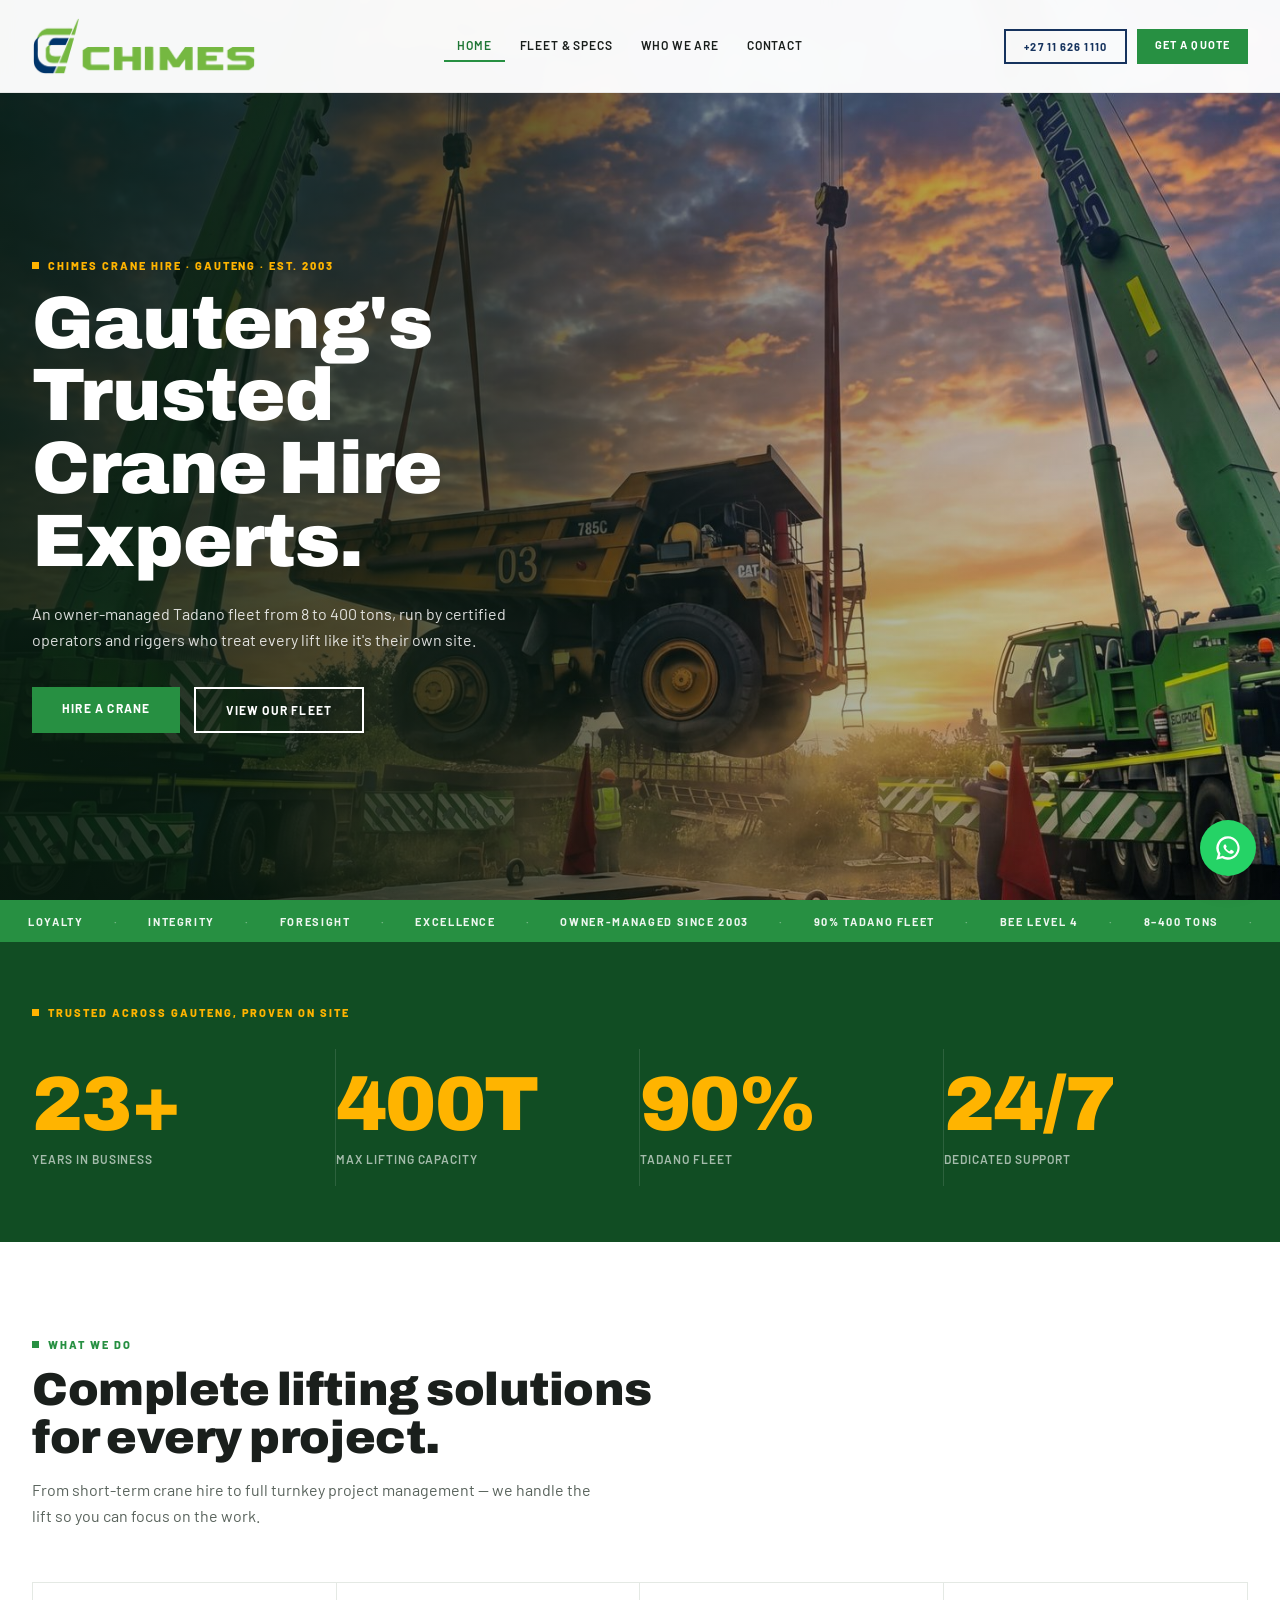
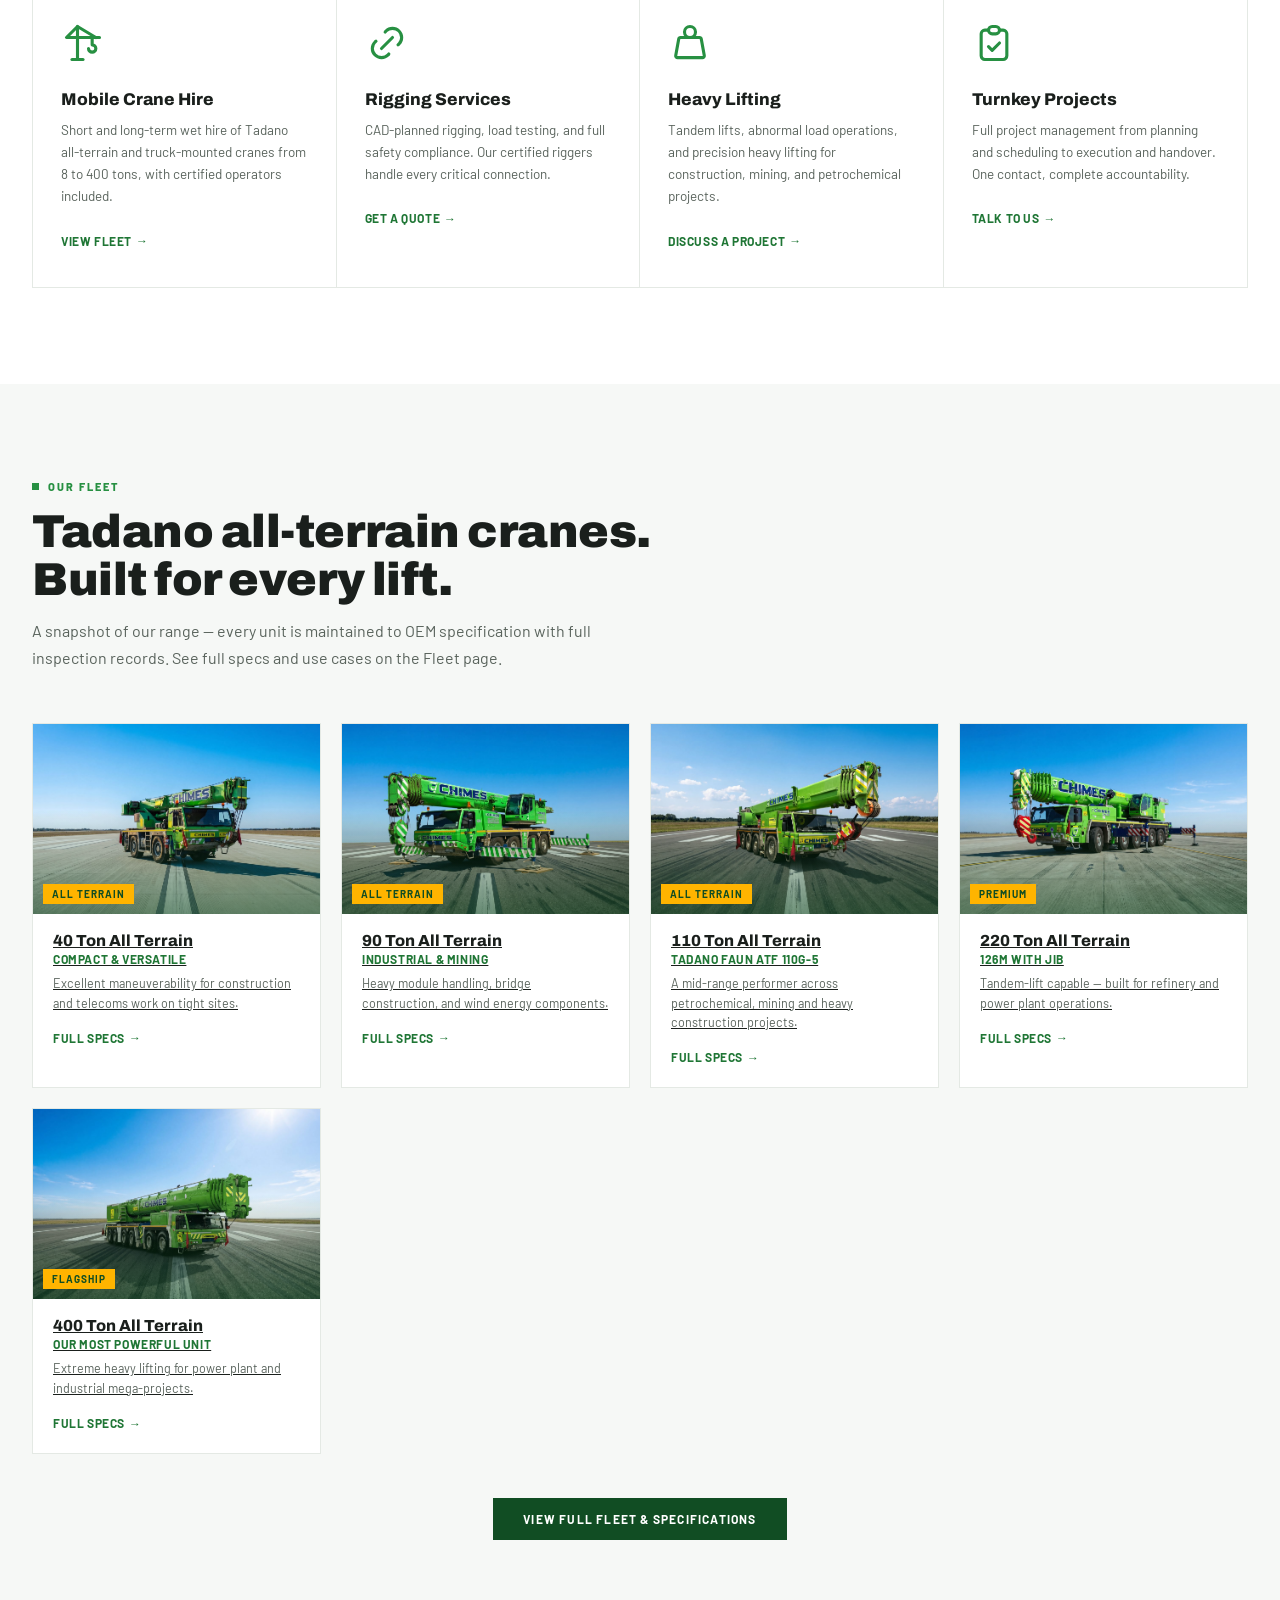
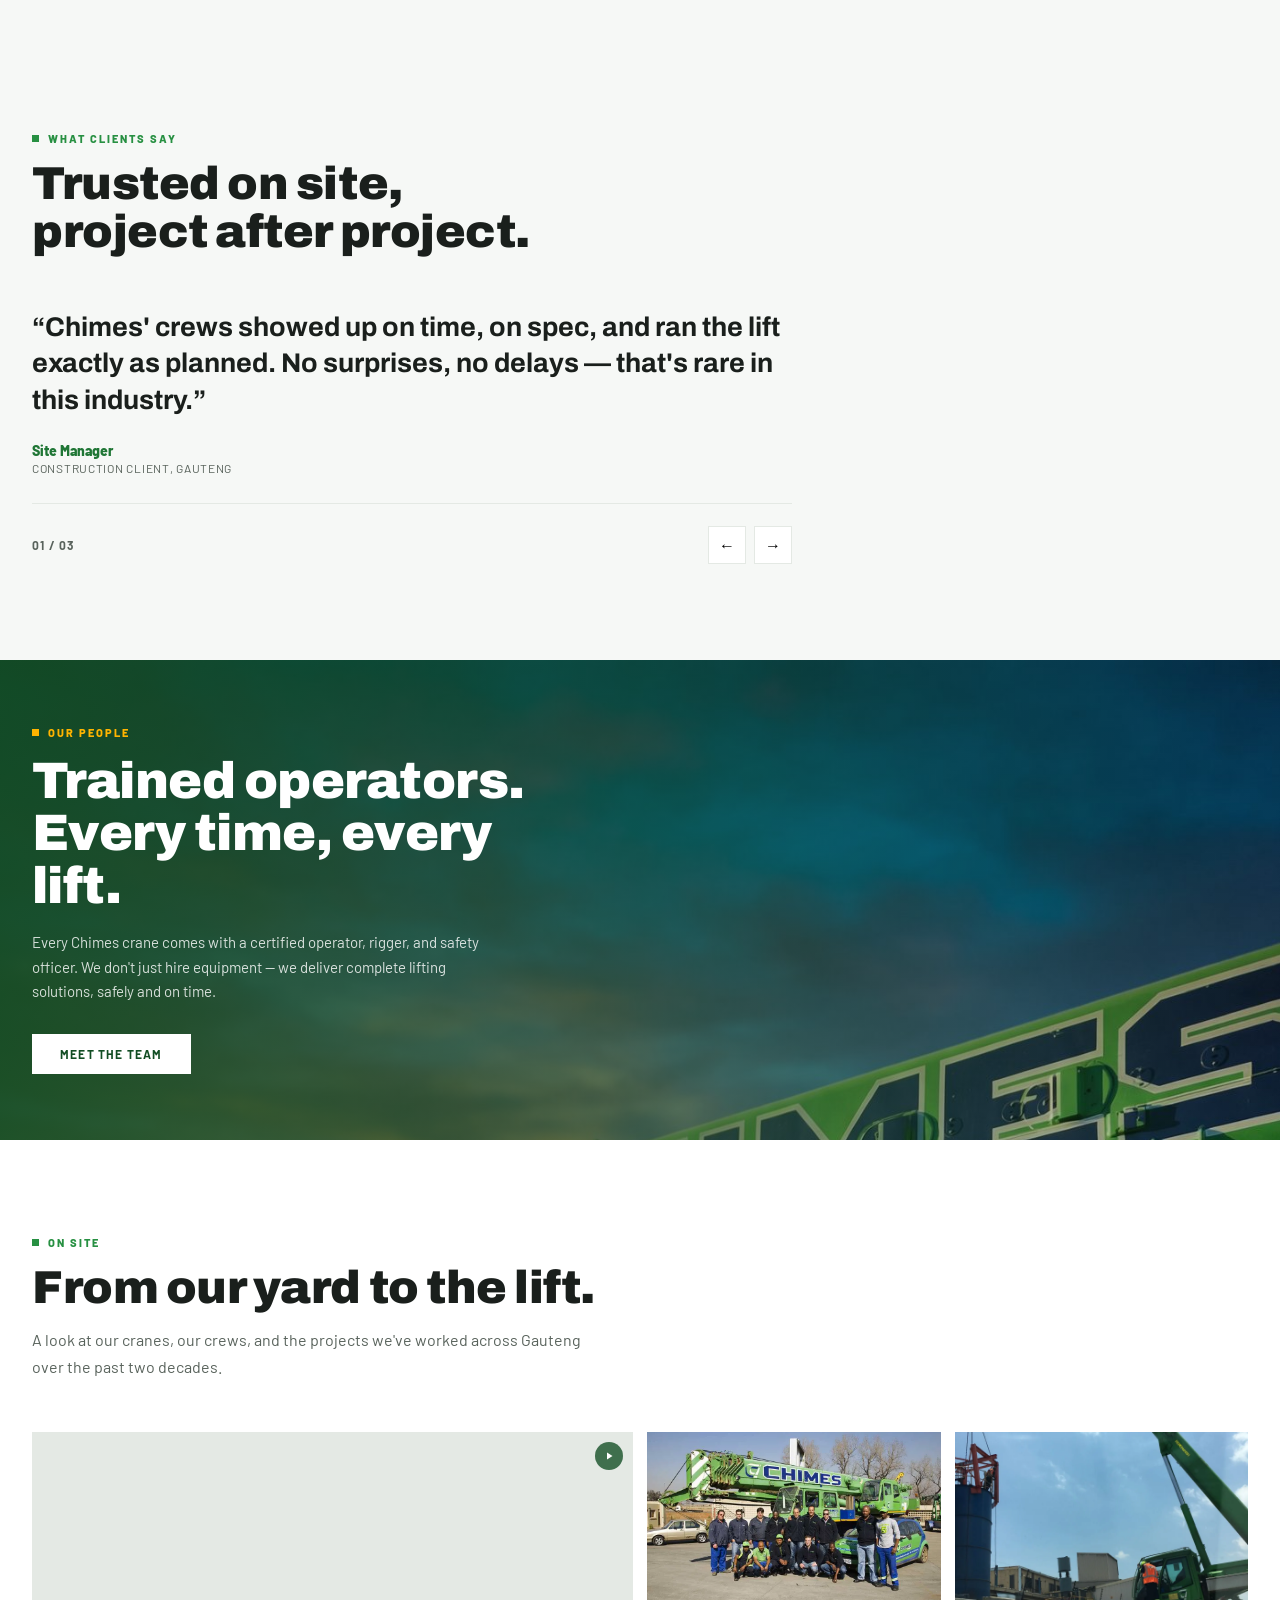
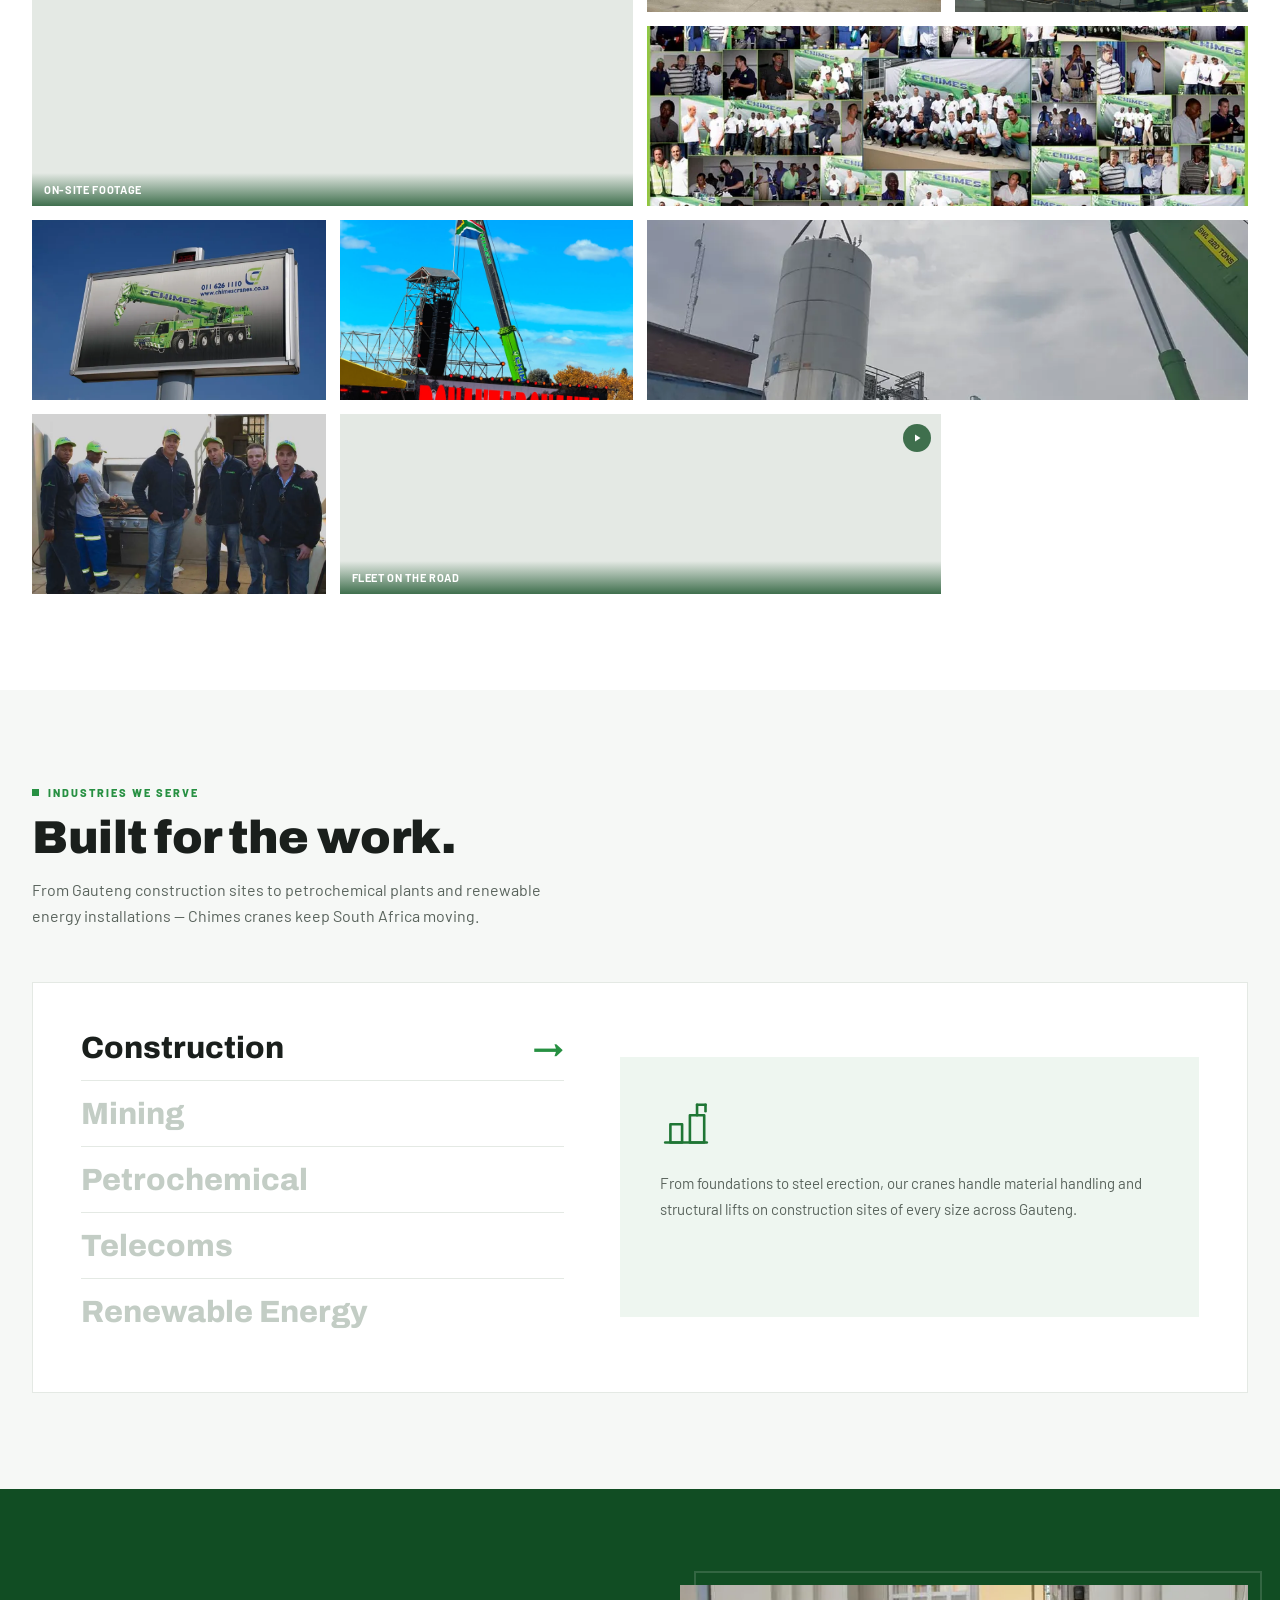
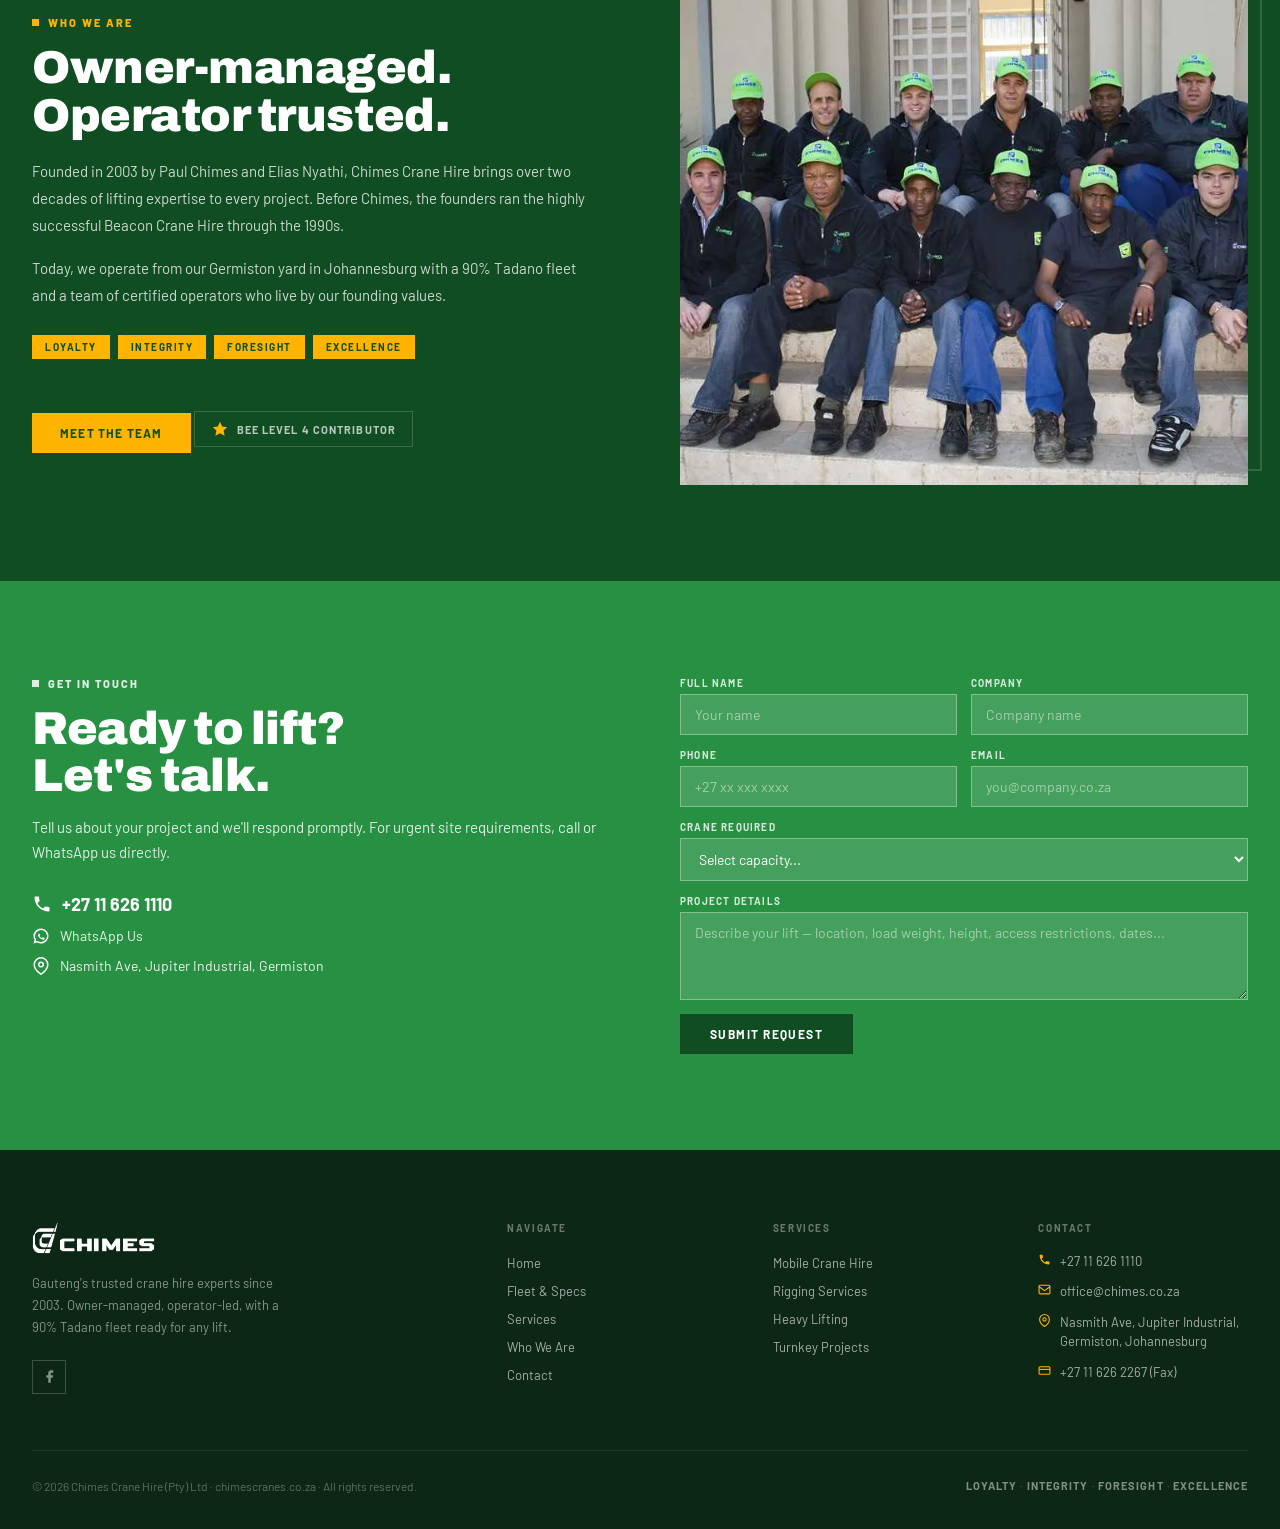
==== commit 9b722faf: "Use real Chimes fleet photos and tighten fleet/home/contact layout Co-Authored-By: Claude Sonnet 4.6" ====
--- a/index.html
+++ b/index.html
@@ -149,28 +149,24 @@
     </div>
     <div class="fleet-grid">
       <a class="fl-card fu" href="fleet.html">
-        <div class="fl-img" style="background-image:url('images/fleet/atf-40g-2.jpg');"><span class="fl-tag">All Terrain</span></div>
+        <div class="fl-img" style="background-image:url('images/fleet/chimes-40t.jpg');"><span class="fl-tag">All Terrain</span></div>
         <div class="fl-body"><h3>40 Ton All Terrain</h3><div class="fl-cap">Compact &amp; Versatile</div><p>Excellent maneuverability for construction and telecoms work on tight sites.</p><span class="clink">Full Specs <span class="arrow">&rarr;</span></span></div>
       </a>
       <a class="fl-card fu" href="fleet.html">
-        <div class="fl-img" style="background-image:url('images/fleet/atf-90g-4.jpg');"><span class="fl-tag">All Terrain</span></div>
+        <div class="fl-img" style="background-image:url('images/fleet/chimes-90t.jpg');"><span class="fl-tag">All Terrain</span></div>
         <div class="fl-body"><h3>90 Ton All Terrain</h3><div class="fl-cap">Industrial &amp; Mining</div><p>Heavy module handling, bridge construction, and wind energy components.</p><span class="clink">Full Specs <span class="arrow">&rarr;</span></span></div>
       </a>
       <a class="fl-card fu" href="fleet.html">
-        <div class="fl-img" style="background-image:url('images/fleet/crevo-160.jpg');"><span class="fl-tag">Rough Terrain</span></div>
-        <div class="fl-body"><h3>160 Ton Rough Terrain</h3><div class="fl-cap">Heavy Construction</div><p>A mid-range performer across petrochemical and heavy construction projects.</p><span class="clink">Full Specs <span class="arrow">&rarr;</span></span></div>
+        <div class="fl-img" style="background-image:url('images/fleet/chimes-110t.jpg');"><span class="fl-tag">All Terrain</span></div>
+        <div class="fl-body"><h3>110 Ton All Terrain</h3><div class="fl-cap">Tadano Faun ATF 110G-5</div><p>A mid-range performer across petrochemical, mining and heavy construction projects.</p><span class="clink">Full Specs <span class="arrow">&rarr;</span></span></div>
       </a>
       <a class="fl-card fu" href="fleet.html">
-        <div class="fl-img" style="background-image:url('images/fleet/atf-220g-5.jpg');"><span class="fl-tag">Premium</span></div>
+        <div class="fl-img" style="background-image:url('images/fleet/chimes-220t.jpg');"><span class="fl-tag">Premium</span></div>
         <div class="fl-body"><h3>220 Ton All Terrain</h3><div class="fl-cap">126m With Jib</div><p>Tandem-lift capable — built for refinery and power plant operations.</p><span class="clink">Full Specs <span class="arrow">&rarr;</span></span></div>
       </a>
       <a class="fl-card fu" href="fleet.html">
-        <div class="fl-img" style="background-image:url('images/fleet/atf-400g-6.jpg');"><span class="fl-tag">Flagship</span></div>
+        <div class="fl-img" style="background-image:url('images/fleet/chimes-400t.jpg');"><span class="fl-tag">Flagship</span></div>
         <div class="fl-body"><h3>400 Ton All Terrain</h3><div class="fl-cap">Our Most Powerful Unit</div><p>Extreme heavy lifting for power plant and industrial mega-projects.</p><span class="clink">Full Specs <span class="arrow">&rarr;</span></span></div>
-      </a>
-      <a class="fl-card fu" href="fleet.html">
-        <div class="fl-img" style="background-image:url('Cinematic%20Images/C5%20%28new%20crane%29%20image.jpg');"><span class="fl-tag new">New Addition</span></div>
-        <div class="fl-body"><h3>Newest Fleet Addition</h3><div class="fl-cap">Specs Coming Soon</div><p>We've just added a brand-new unit to the fleet — full specifications shortly.</p><span class="clink">Full Specs <span class="arrow">&rarr;</span></span></div>
       </a>
     </div>
     <div style="text-align:center; margin-top:44px;">
@@ -346,9 +342,9 @@
             <option>8&ndash;15 Ton Truck Mount</option>
             <option>40 Ton All Terrain</option>
             <option>30 Ton Truck Mount</option>
-            <option>50 Ton All Terrain</option>
+            <option>55 Ton All Terrain</option>
             <option>90 Ton All Terrain</option>
-            <option>160 Ton Rough Terrain</option>
+            <option>110 Ton All Terrain</option>
             <option>220 Ton All Terrain</option>
             <option>400 Ton All Terrain</option>
             <option>Not sure &ndash; please advise</option>
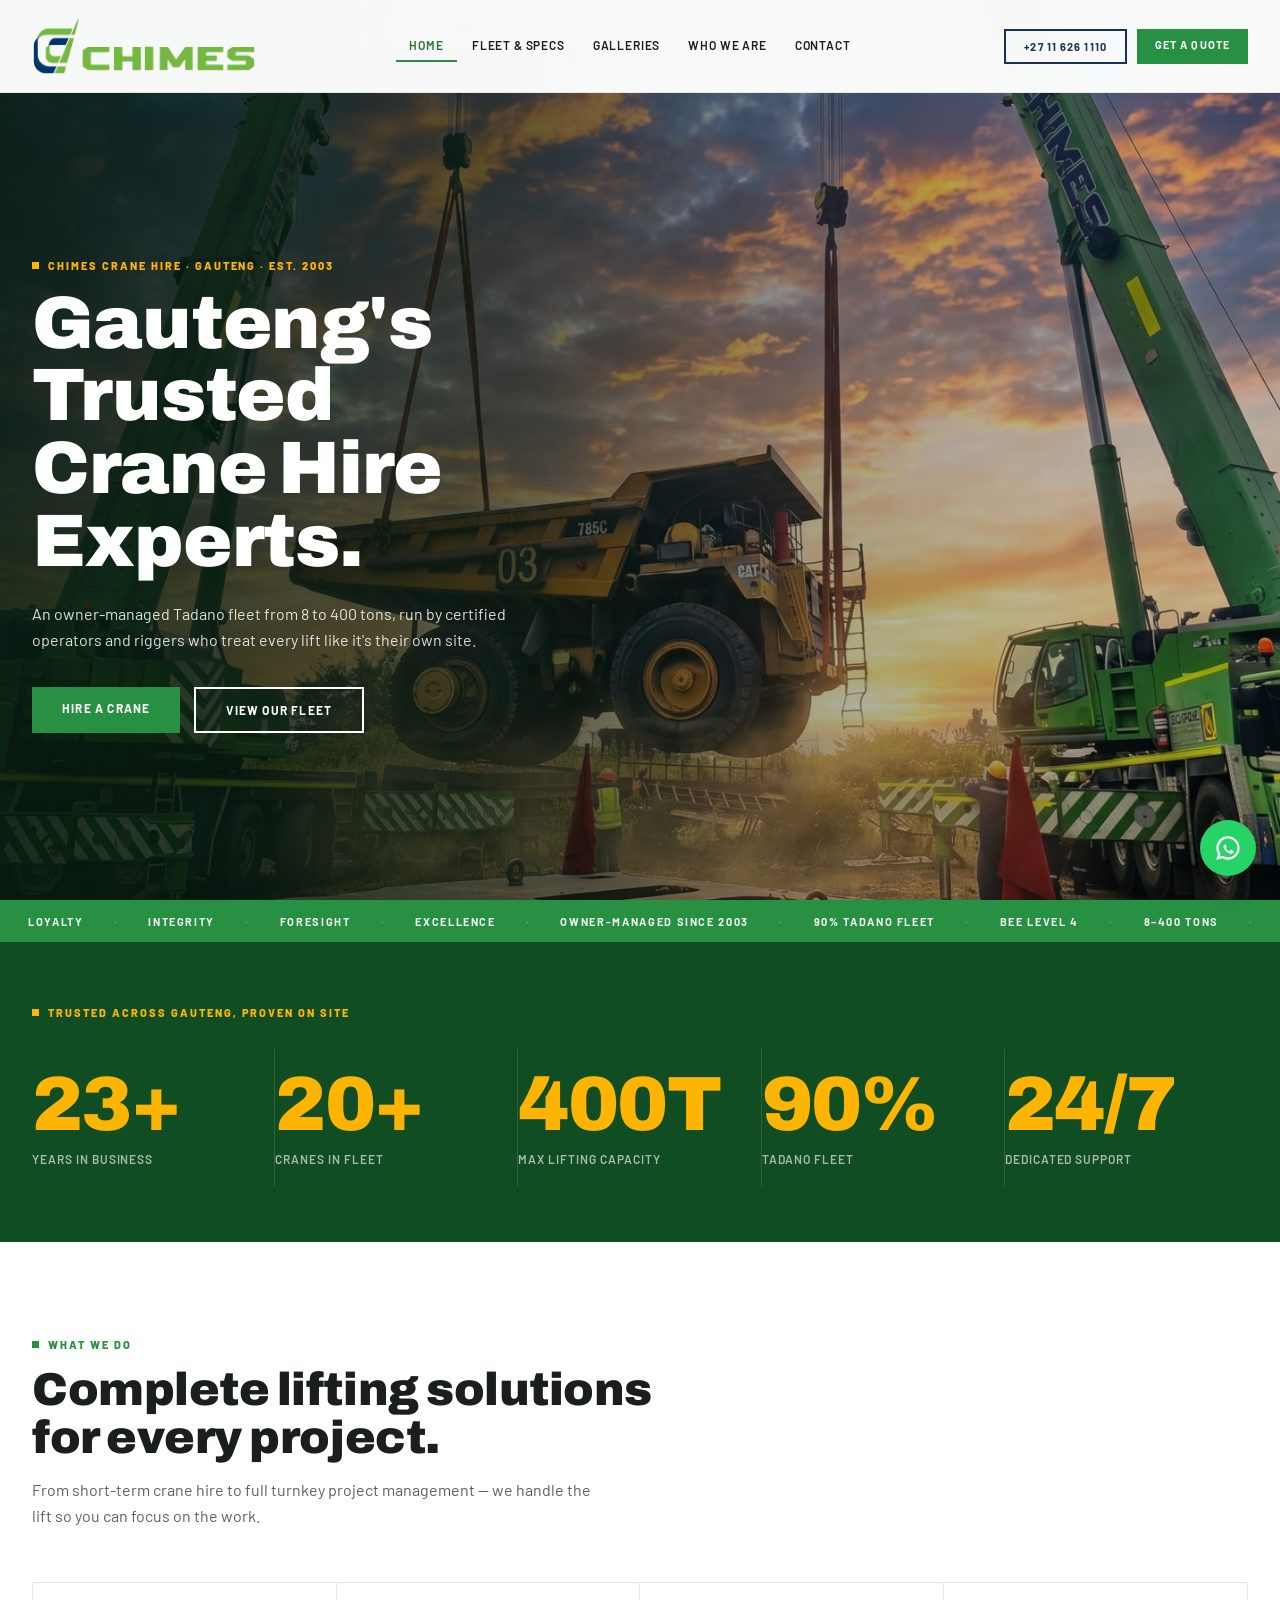
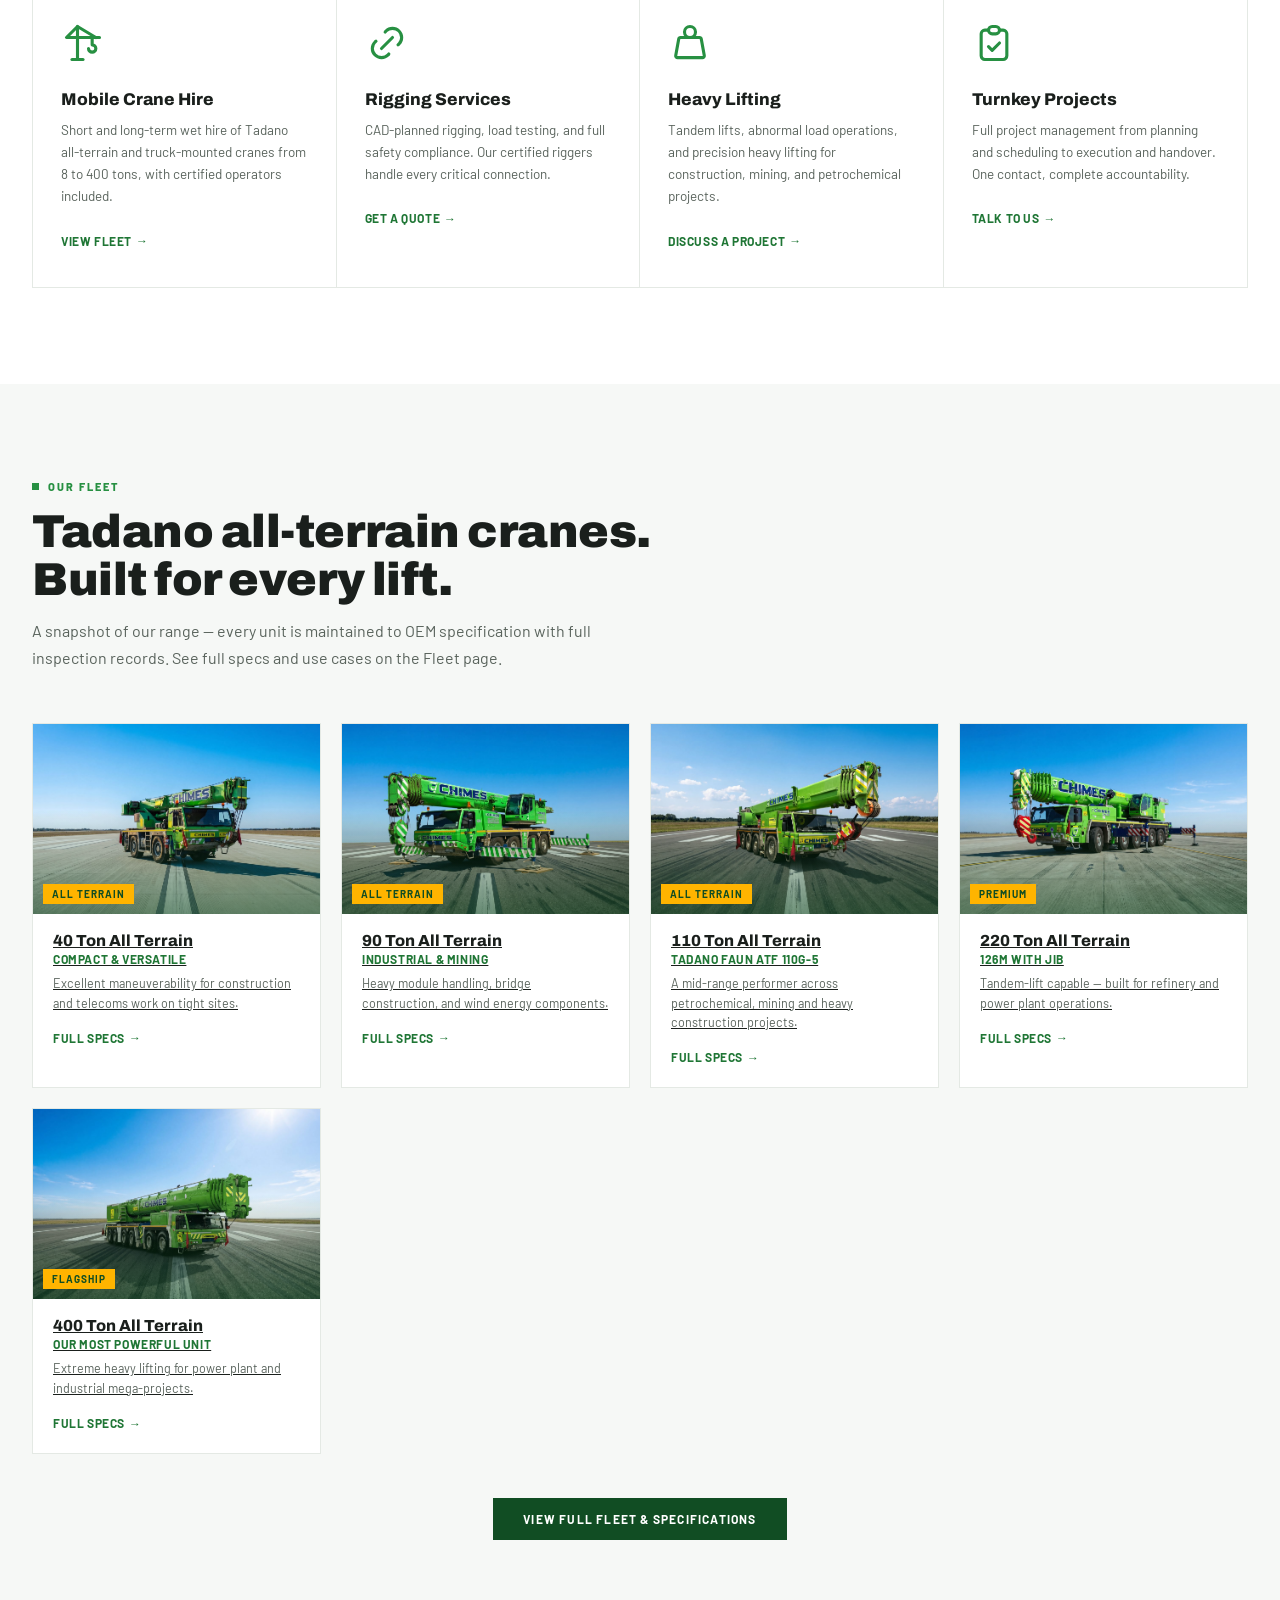
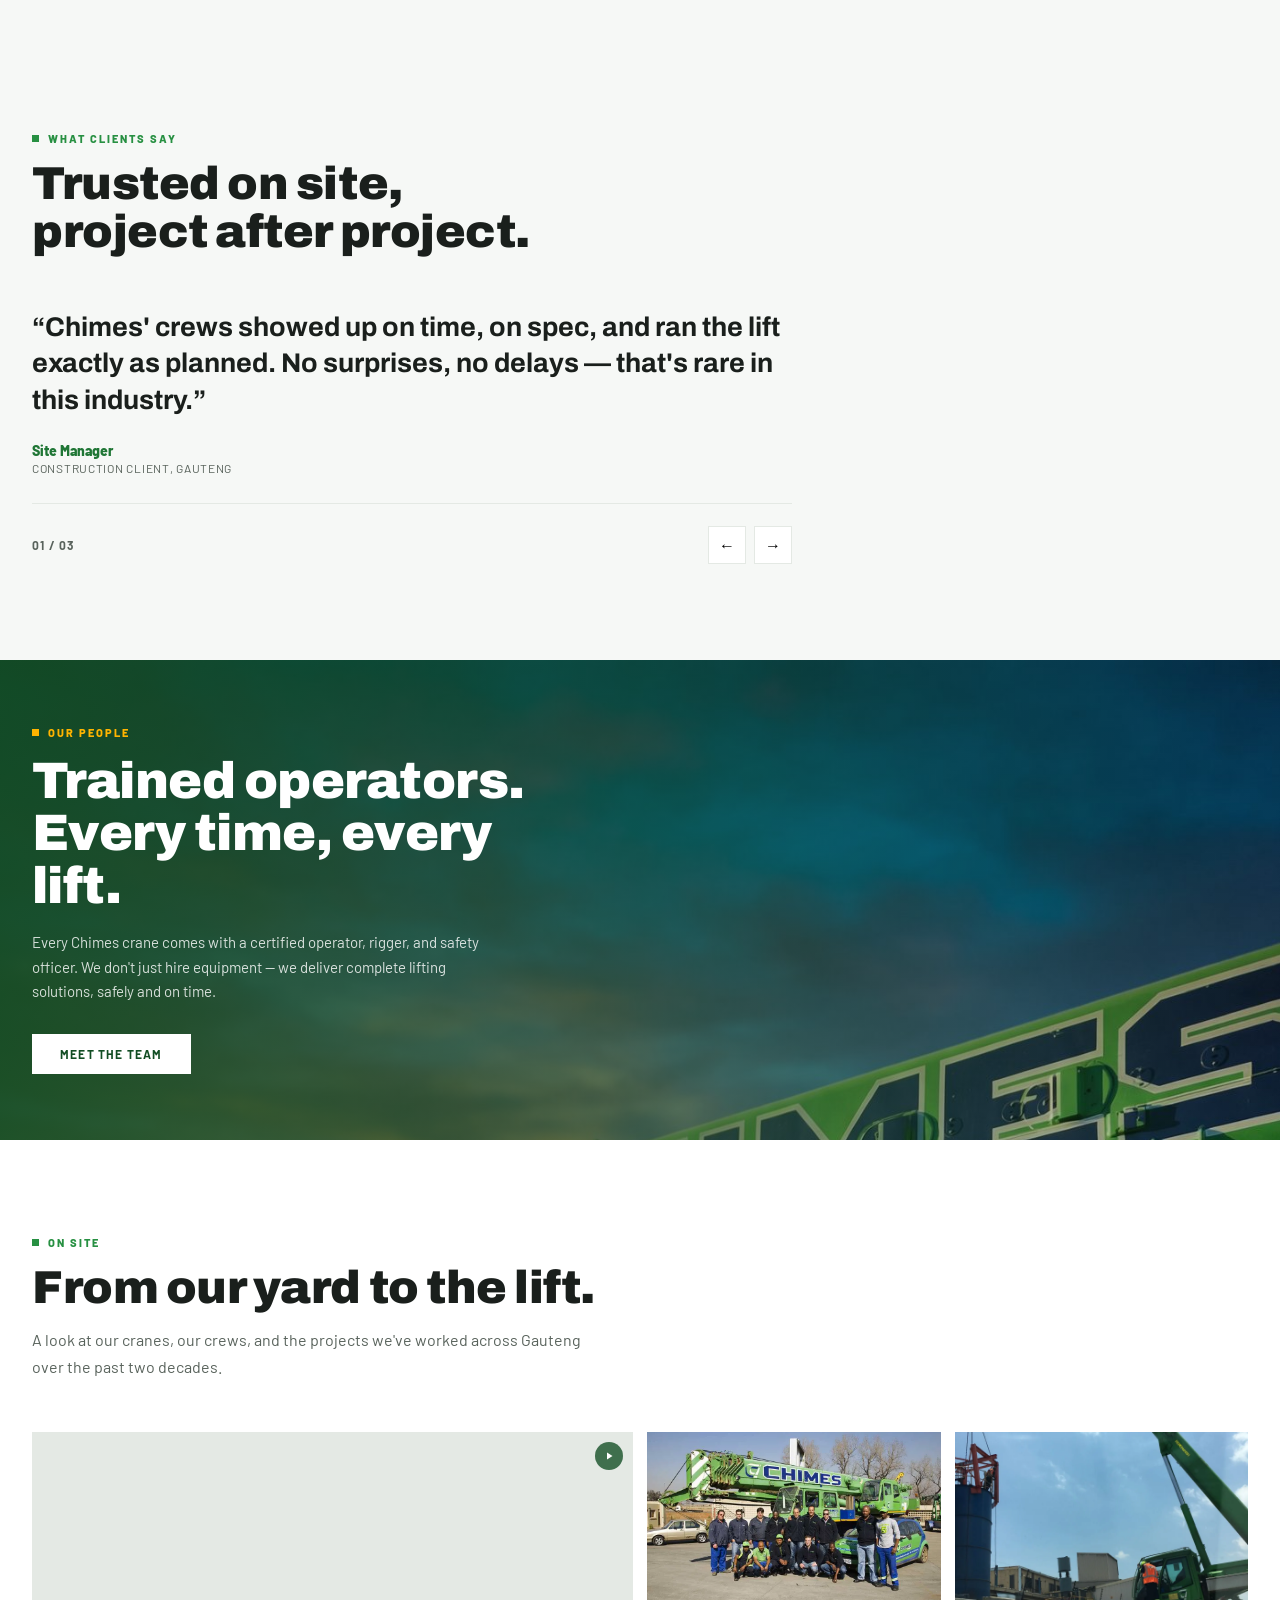
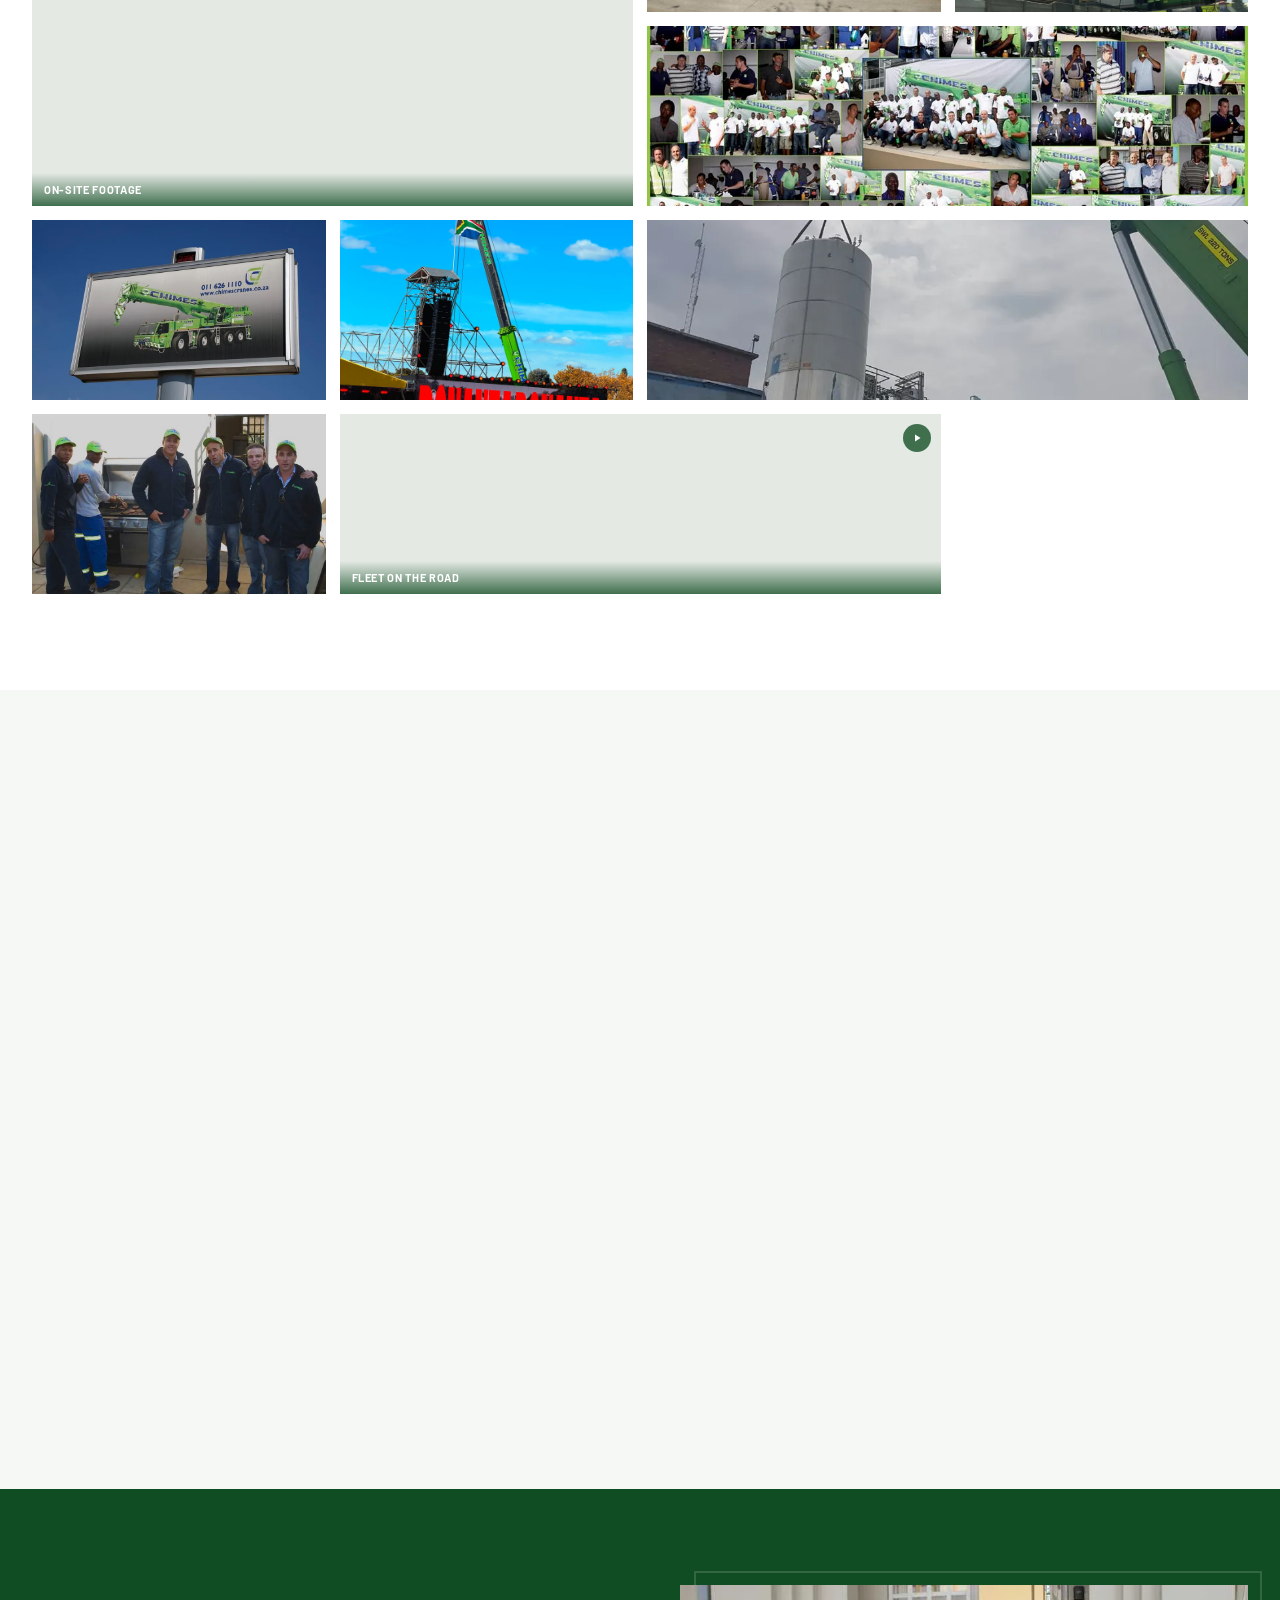
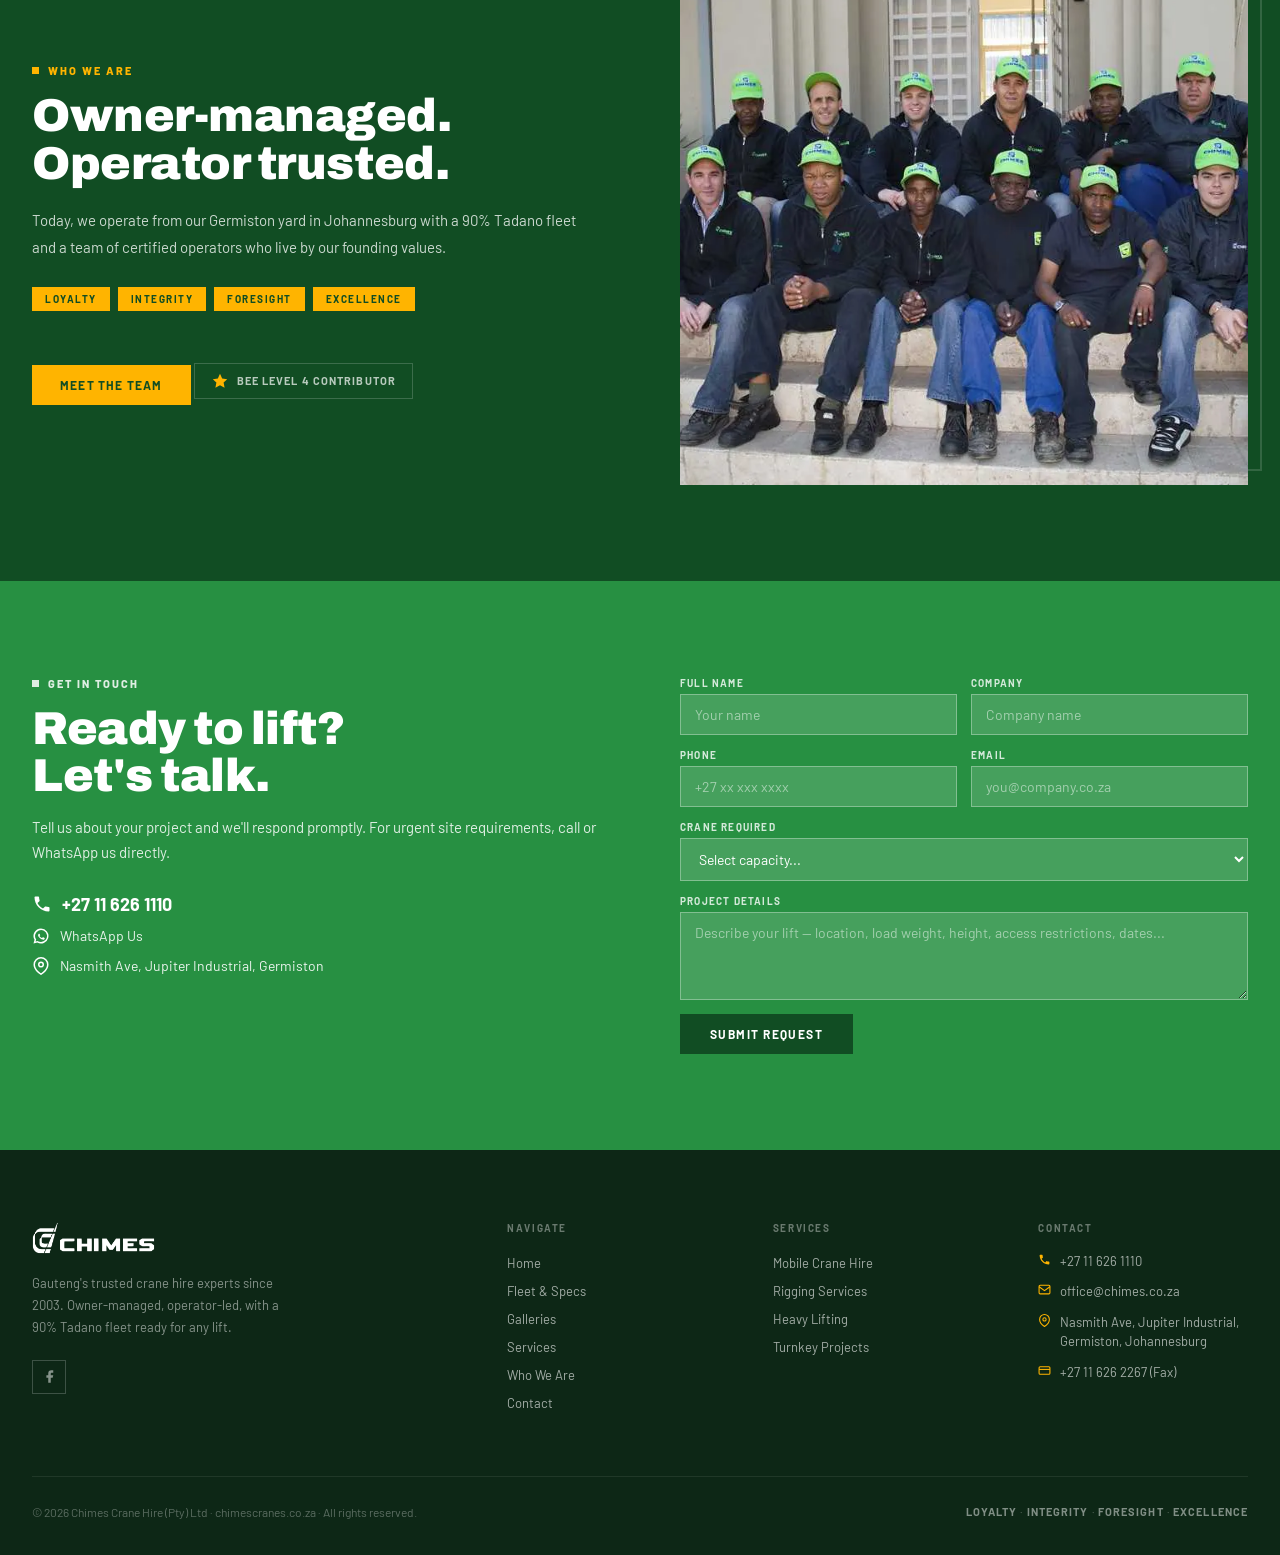
==== commit b938980e: "Add Galleries page, 20+ cranes stat, trim About copy (port from v4) - New galleries.html: On Site / " ====
--- a/index.html
+++ b/index.html
@@ -8,7 +8,7 @@
   <link rel="preconnect" href="https://fonts.googleapis.com">
   <link rel="preconnect" href="https://fonts.gstatic.com" crossorigin>
   <link href="https://fonts.googleapis.com/css2?family=Archivo:wght@400;500;600;700;800;900&family=Barlow:wght@300;400;500;600;700&display=swap" rel="stylesheet">
-  <link rel="stylesheet" href="style.css?v=9">
+  <link rel="stylesheet" href="style.css?v=10">
 </head>
 <body>
 
@@ -31,6 +31,7 @@
     <nav class="nav-links" id="nav">
       <a href="index.html" class="active">Home</a>
       <a href="fleet.html">Fleet &amp; Specs</a>
+      <a href="galleries.html">Galleries</a>
       <a href="index.html#about">Who We Are</a>
       <a href="contact.html">Contact</a>
     </nav>
@@ -87,6 +88,7 @@
     <div class="stats-lbl fu"><span class="eyebrow">Trusted Across Gauteng, Proven On Site</span></div>
     <div class="stats-grid">
       <div class="stat fu"><div class="stat-n" data-to="23">0</div><div class="stat-l">Years in Business</div></div>
+      <div class="stat fu"><div class="stat-n" data-to="20" data-suffix="+">0</div><div class="stat-l">Cranes In Fleet</div></div>
       <div class="stat fu"><div class="stat-n" data-to="400" data-suffix="T">0</div><div class="stat-l">Max Lifting Capacity</div></div>
       <div class="stat fu"><div class="stat-n" data-to="90" data-suffix="%">0</div><div class="stat-l">Tadano Fleet</div></div>
       <div class="stat fu"><div class="stat-n" data-to="24" data-suffix="/7">0</div><div class="stat-l">Dedicated Support</div></div>
@@ -286,7 +288,6 @@
     <div class="about-txt fu">
       <span class="eyebrow">Who We Are</span>
       <h2>Owner-managed.<br>Operator trusted.</h2>
-      <p>Founded in 2003 by Paul Chimes and Elias Nyathi, Chimes Crane Hire brings over two decades of lifting expertise to every project. Before Chimes, the founders ran the highly successful Beacon Crane Hire through the 1990s.</p>
       <p>Today, we operate from our Germiston yard in Johannesburg with a 90% Tadano fleet and a team of certified operators who live by our founding values.</p>
       <ul class="vals">
         <li>Loyalty</li><li>Integrity</li><li>Foresight</li><li>Excellence</li>
@@ -375,6 +376,7 @@
         <ul>
           <li><a href="index.html">Home</a></li>
           <li><a href="fleet.html">Fleet &amp; Specs</a></li>
+          <li><a href="galleries.html">Galleries</a></li>
           <li><a href="index.html#services">Services</a></li>
           <li><a href="index.html#about">Who We Are</a></li>
           <li><a href="contact.html">Contact</a></li>
@@ -409,6 +411,6 @@
 </a>
 <button class="totop" id="totop" aria-label="Back to top">Back to Top &uarr;</button>
 
-<script src="script.js?v=4"></script>
+<script src="script.js?v=5"></script>
 </body>
 </html>
--- a/style.css
+++ b/style.css
@@ -104,7 +104,7 @@
 .stats-inner { max-width: 1380px; margin: 0 auto; }
 .stats-lbl { margin-bottom: 30px; }
 .stats-lbl .eyebrow { color: var(--yellow); margin-bottom: 0; }
-.stats-grid { display: grid; grid-template-columns: repeat(4,1fr); }
+.stats-grid { display: grid; grid-template-columns: repeat(5,1fr); }
 .stat { text-align: left; padding: 20px 28px 20px 0; border-right: 1px solid rgba(255,255,255,.12); }
 .stat:last-child { border-right: none; }
 .stat-n { font-family: 'Archivo', sans-serif; font-size: clamp(42px, 6vw, 92px); font-weight: 900; letter-spacing: -.02em; color: var(--yellow); line-height: .95; margin-bottom: 10px; }
@@ -173,7 +173,7 @@
 .btn-wht:hover { background: var(--yellow); }
 
 /* ── MEDIA GALLERY ── */
-.gallery-grid { display: grid; grid-template-columns: repeat(4, 1fr); grid-auto-rows: 180px; gap: 14px; }
+.gallery-grid { display: grid; grid-template-columns: repeat(4, 1fr); grid-auto-rows: 180px; grid-auto-flow: dense; gap: 14px; }
 .gallery-grid figure { position: relative; overflow: hidden; margin: 0; background: var(--grey); }
 .gallery-grid img, .gallery-grid video { width: 100%; height: 100%; object-fit: cover; transition: transform .4s ease; }
 .gallery-grid figure:hover img, .gallery-grid figure:hover video { transform: scale(1.06); }
@@ -413,4 +413,55 @@
   .quick-grid { grid-template-columns: 1fr; }
   .signup-band { flex-direction: column; align-items: flex-start; }
   .hero-btns { flex-direction: column; align-items: flex-start; }
-}
+  .gal-tabs { gap: 8px; }
+  .gal-tab-btn { padding: 10px 16px; font-size: 11px; }
+}
+
+/* ── GALLERIES PAGE (tabs + lightbox) ── */
+.gal-tabs { display: flex; flex-wrap: wrap; gap: 10px; margin-bottom: 40px; }
+.gal-tab-btn {
+  font-family: 'Archivo', sans-serif; font-size: 12px; font-weight: 700;
+  letter-spacing: .06em; text-transform: uppercase;
+  background: #fff; color: var(--text);
+  border: 1px solid var(--grey);
+  padding: 13px 22px; cursor: pointer;
+}
+.gal-tab-btn:hover { border-color: var(--green); color: var(--green); }
+.gal-tab-btn.active { background: var(--green); color: #fff; border-color: var(--green); }
+
+.gal-panel { display: none; }
+.gal-panel.active { display: block; }
+.gal-panel .gallery-grid figure { cursor: pointer; }
+
+.lightbox {
+  position: fixed; inset: 0; z-index: 2000;
+  background: rgba(10,16,12,.92);
+  display: flex; align-items: center; justify-content: center;
+  opacity: 0; pointer-events: none;
+  transition: opacity .25s ease;
+}
+.lightbox.open { opacity: 1; pointer-events: auto; }
+.lightbox img {
+  max-width: 88vw; max-height: 82vh;
+  object-fit: contain;
+  border: 1px solid rgba(255,255,255,.15);
+}
+.lb-close, .lb-prev, .lb-next {
+  position: fixed;
+  background: rgba(255,255,255,.12); border: 1px solid rgba(255,255,255,.25); color: #fff;
+  width: 46px; height: 46px;
+  display: flex; align-items: center; justify-content: center;
+  font-size: 20px; cursor: pointer;
+}
+.lb-close:hover, .lb-prev:hover, .lb-next:hover { background: var(--green); border-color: var(--green); }
+.lb-close { top: 24px; right: 24px; }
+.lb-prev { left: 24px; top: 50%; transform: translateY(-50%); }
+.lb-next { right: 24px; top: 50%; transform: translateY(-50%); }
+.lb-count {
+  position: fixed; bottom: 24px; left: 50%; transform: translateX(-50%);
+  font-family: 'Archivo', sans-serif; font-size: 12px; letter-spacing: .08em; color: rgba(255,255,255,.7);
+}
+@media (max-width: 980px) {
+  .lb-prev { left: 10px; }
+  .lb-next { right: 10px; }
+}
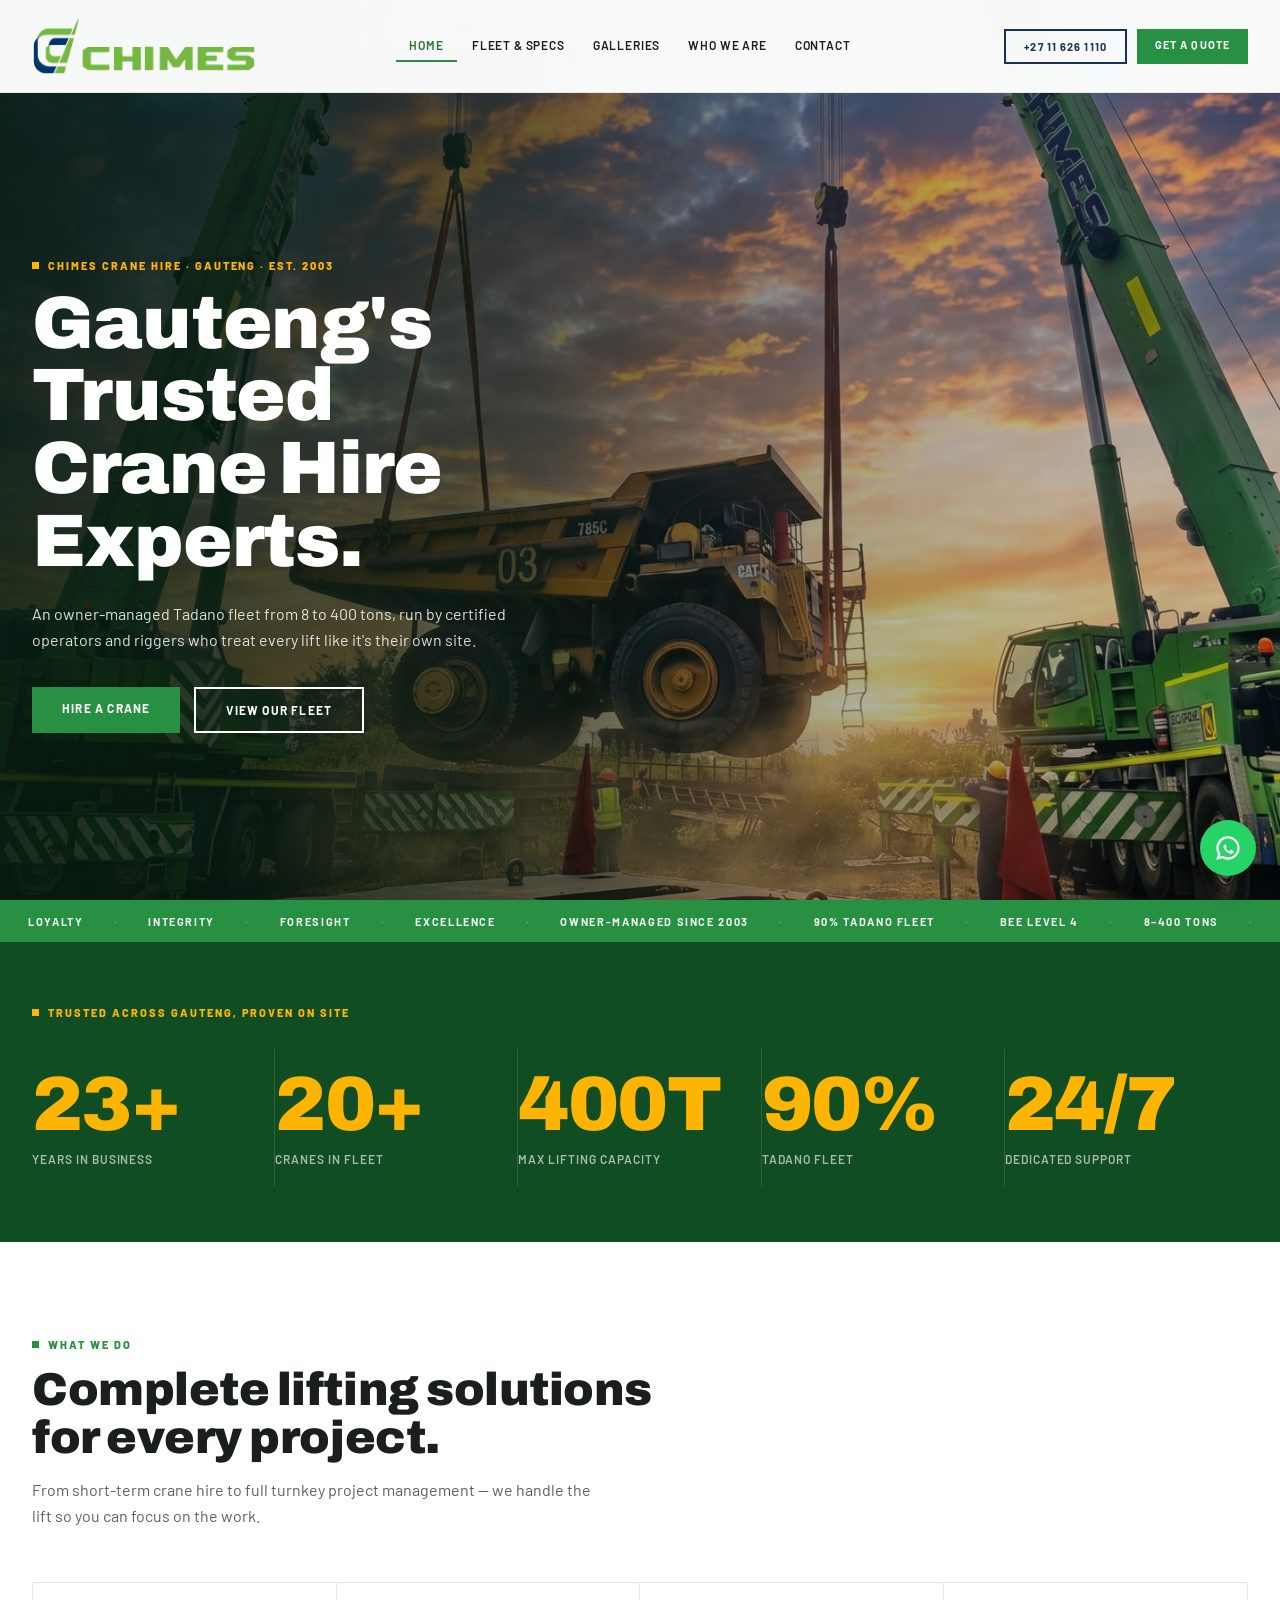
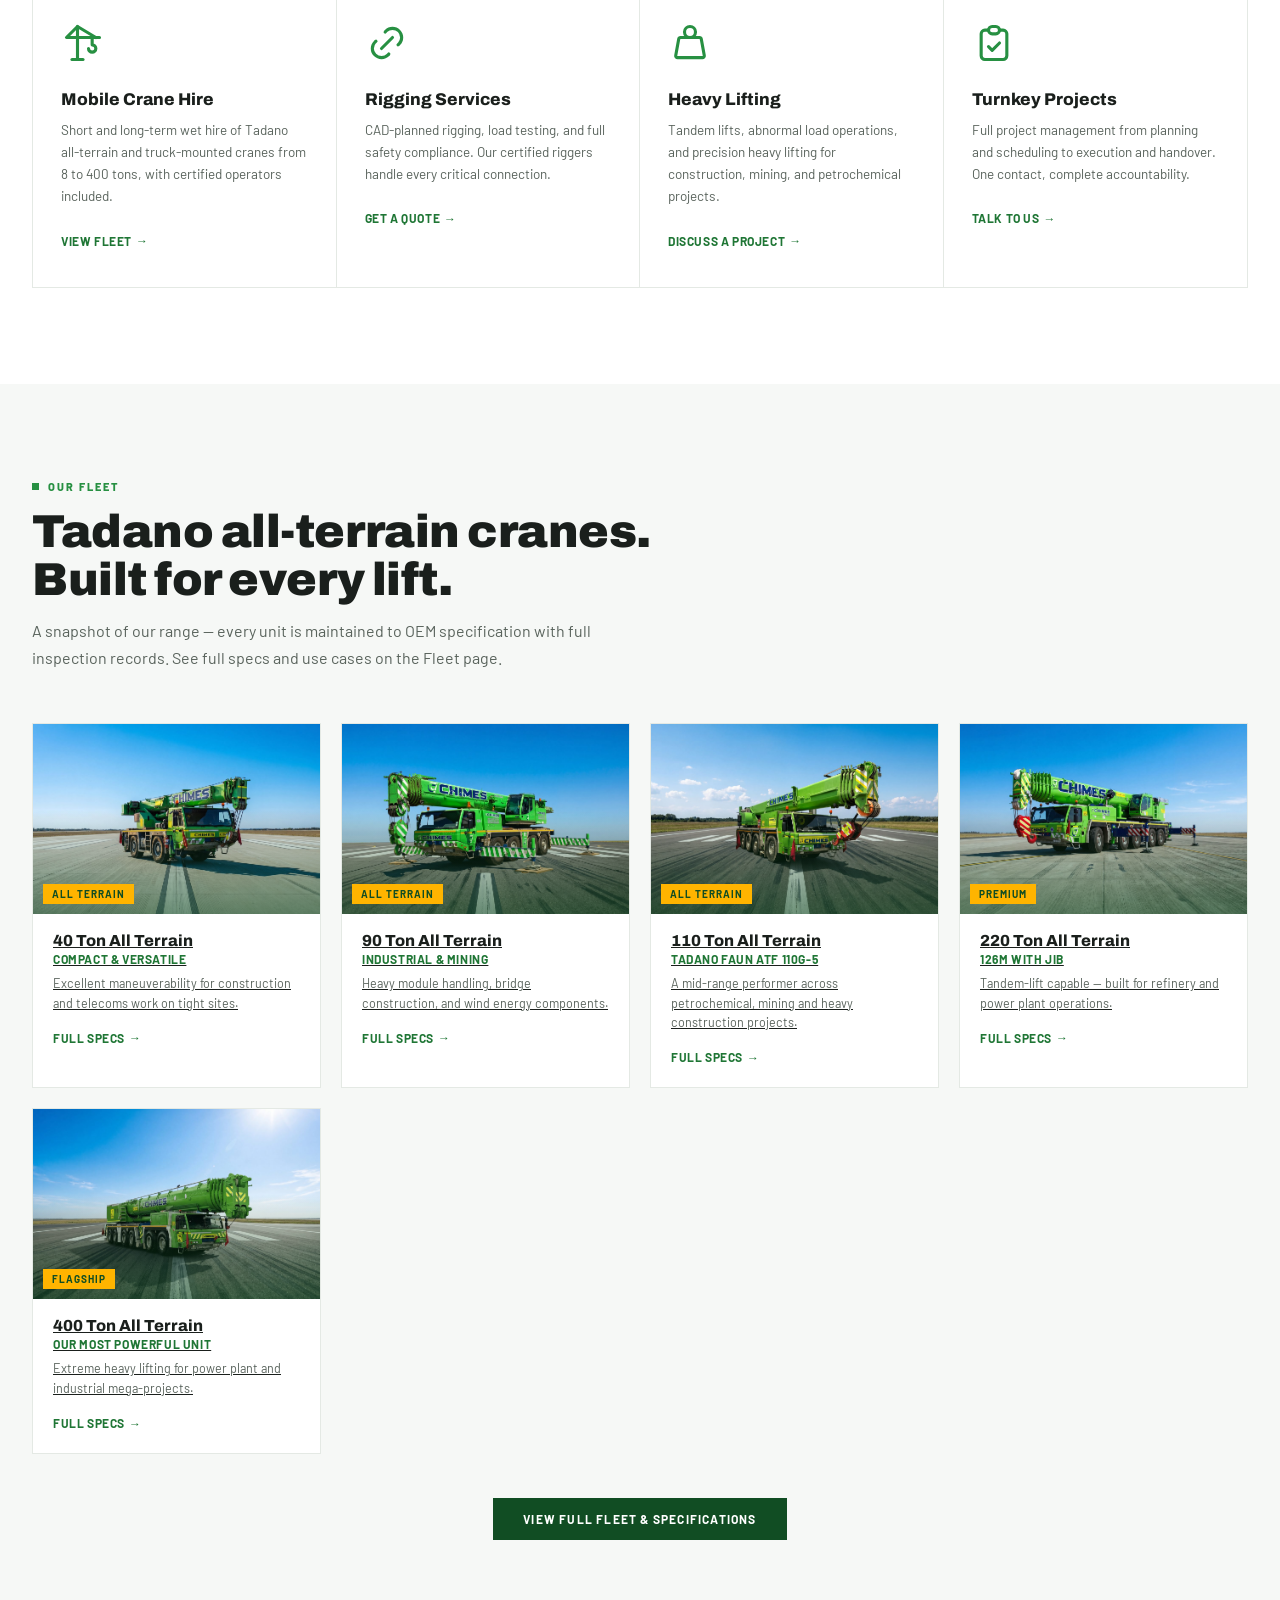
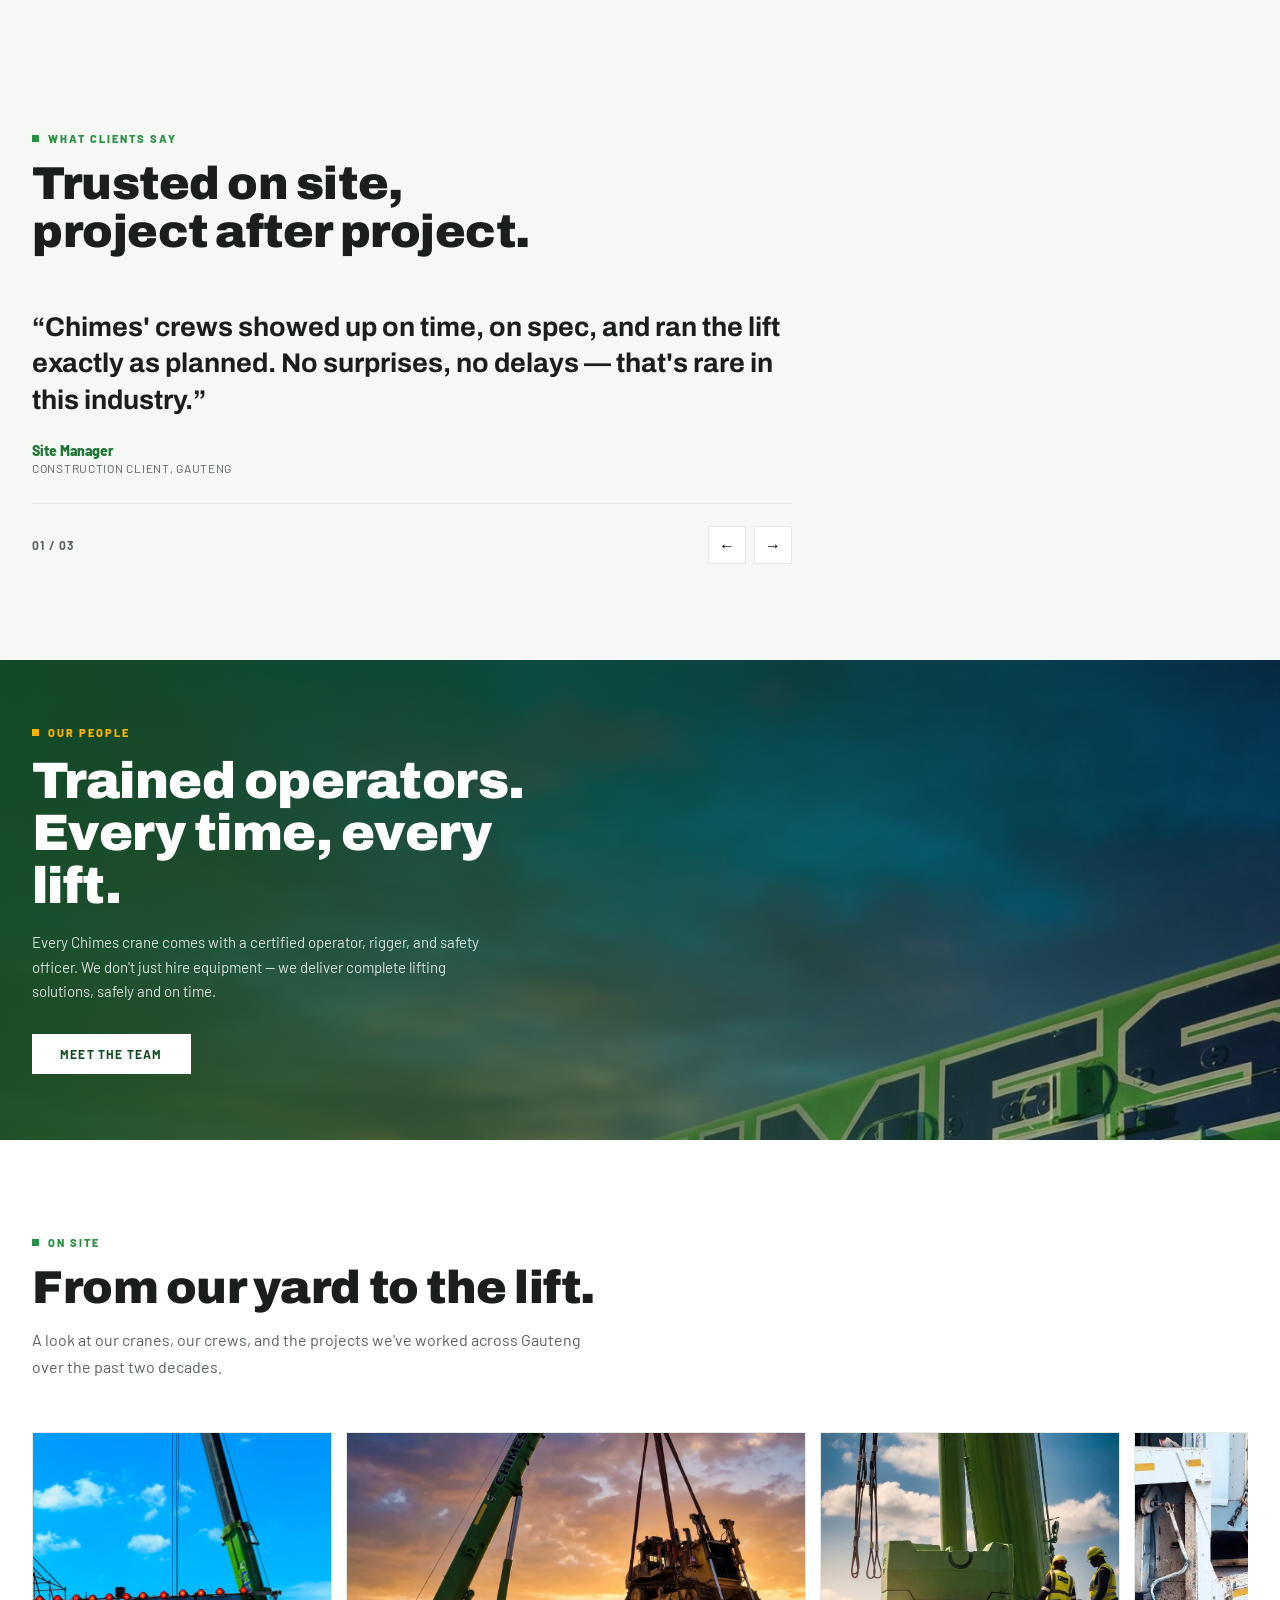
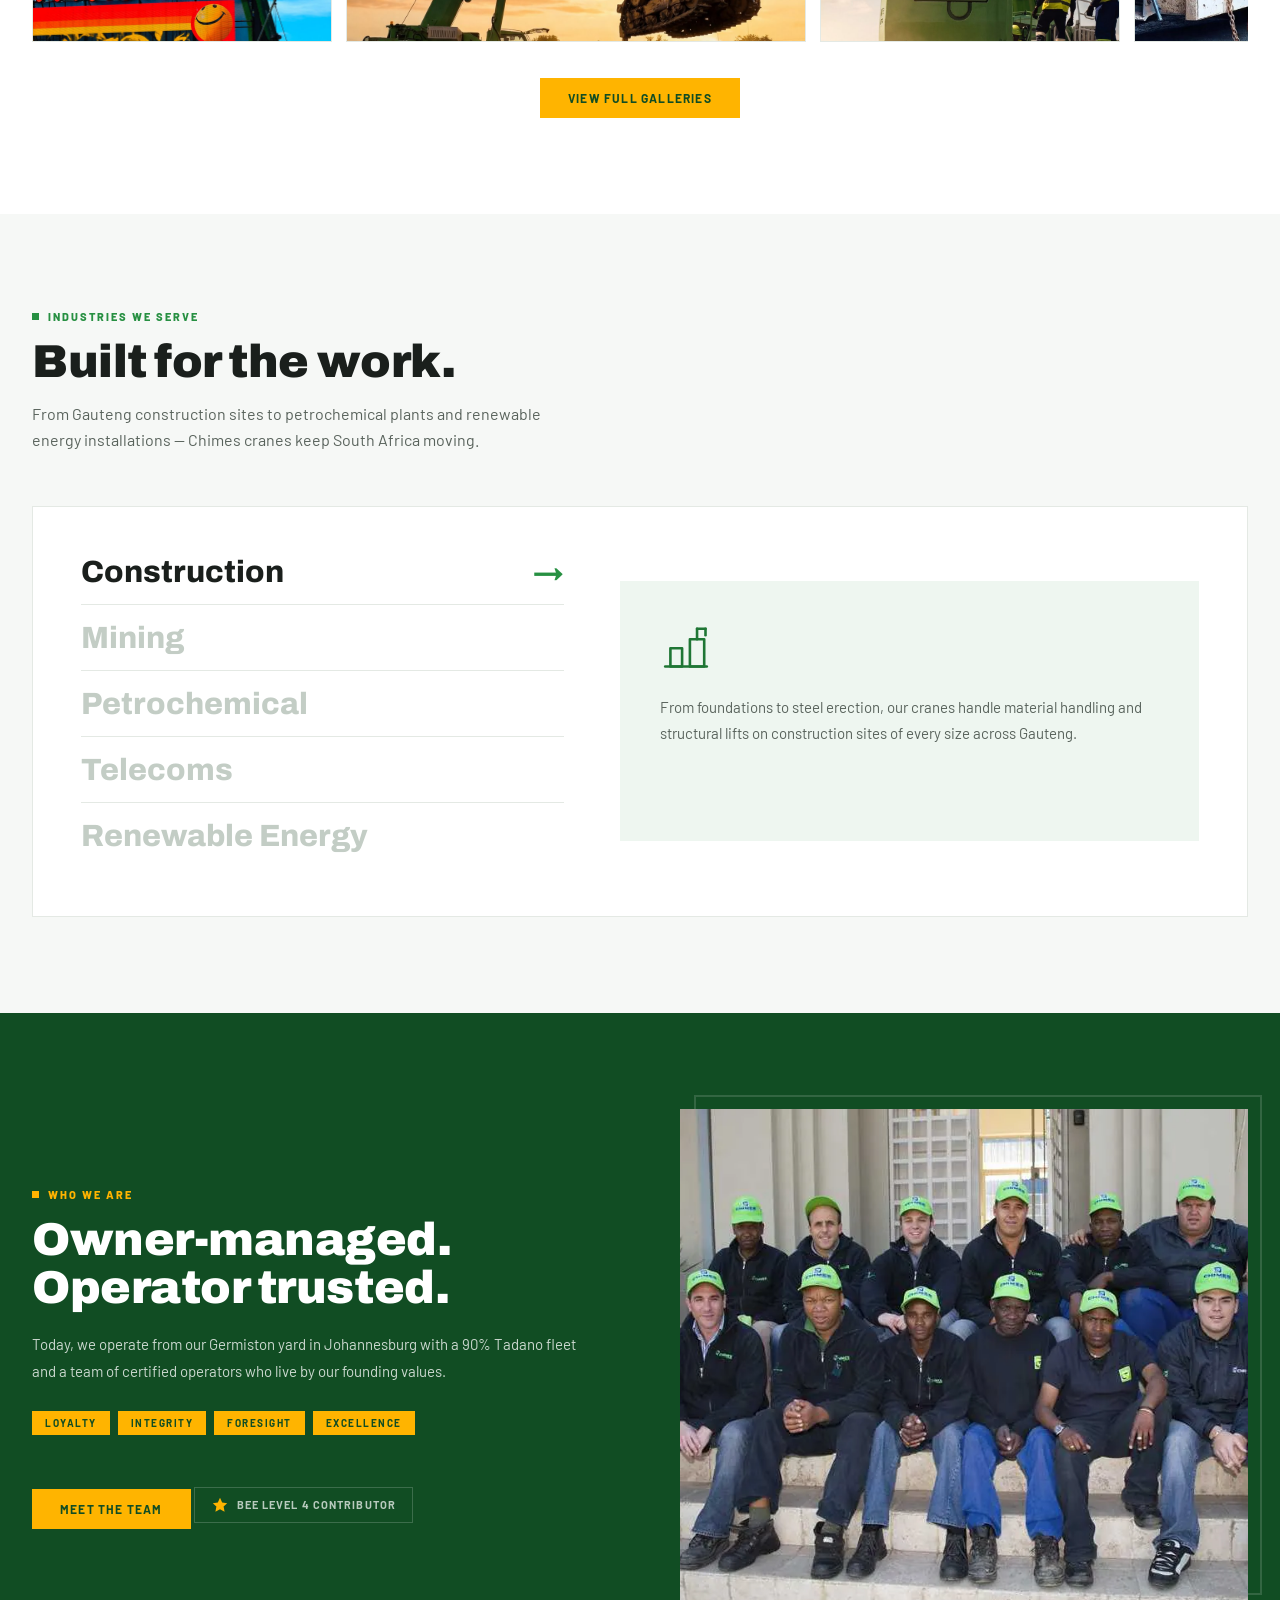
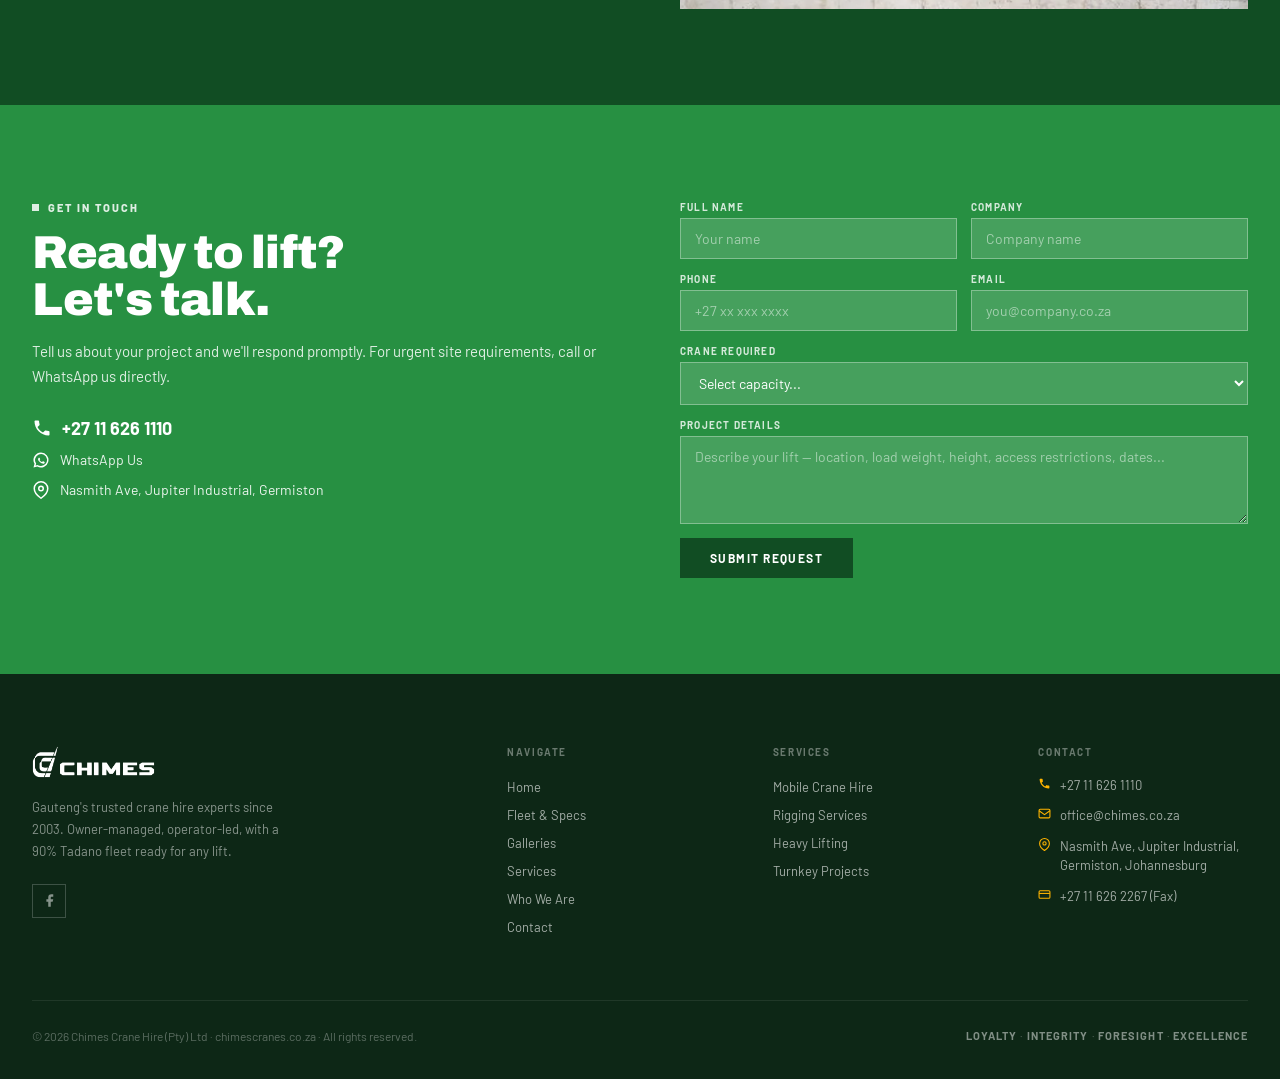
==== commit 22276a4f: "Convert homepage gallery to slow auto-scrolling carousel (port from v4) Replaced the static "From ou" ====
--- a/index.html
+++ b/index.html
@@ -8,7 +8,7 @@
   <link rel="preconnect" href="https://fonts.googleapis.com">
   <link rel="preconnect" href="https://fonts.gstatic.com" crossorigin>
   <link href="https://fonts.googleapis.com/css2?family=Archivo:wght@400;500;600;700;800;900&family=Barlow:wght@300;400;500;600;700&display=swap" rel="stylesheet">
-  <link rel="stylesheet" href="style.css?v=10">
+  <link rel="stylesheet" href="style.css?v=11">
 </head>
 <body>
 
@@ -228,24 +228,28 @@
       <h2>From our yard to the lift.</h2>
       <p>A look at our cranes, our crews, and the projects we've worked across Gauteng over the past two decades.</p>
     </div>
-    <div class="gallery-grid fu">
-      <figure class="wide tall">
-        <video src="Cinematic%20Images/video%20%231.mp4" muted loop autoplay playsinline></video>
-        <span class="play-badge"><svg width="12" height="12" viewBox="0 0 24 24" fill="#fff"><path d="M8 5v14l11-7z"/></svg></span>
-        <figcaption>On-Site Footage</figcaption>
-      </figure>
-      <figure><img src="images/the_team3.webp" alt="Chimes crew on site" loading="lazy"></figure>
-      <figure><img src="images/silo-tanks-4.webp" alt="Silo and tank lift" loading="lazy"></figure>
-      <figure class="wide"><img src="images/2009-collage.webp" alt="Chimes projects 2009" loading="lazy"></figure>
-      <figure><img src="images/office1.webp" alt="Chimes Germiston yard office" loading="lazy"></figure>
-      <figure><img src="Cinematic%20Images/crane%20LBBD%20%231.jpg" alt="All-terrain crane on site" loading="lazy"></figure>
-      <figure class="wide"><img src="images/silo-tanks-1.webp" alt="Industrial tank lift" loading="lazy"></figure>
-      <figure><img src="images/the_braai.webp" alt="Chimes team event" loading="lazy"></figure>
-      <figure class="wide">
-        <video src="Cinematic%20Images/video%20%233.mp4" muted loop autoplay playsinline></video>
-        <span class="play-badge"><svg width="12" height="12" viewBox="0 0 24 24" fill="#fff"><path d="M8 5v14l11-7z"/></svg></span>
-        <figcaption>Fleet On The Road</figcaption>
-      </figure>
+    <div class="gal-marquee fu">
+      <div class="gal-track">
+        <figure><img src="images/gallery/onsite-lbbd3.jpg" alt="Crane installing a billboard" loading="lazy"></figure>
+        <figure class="wide"><img src="images/gallery/onsite-barlow-sunset.jpg" alt="Crane silhouette at sunset" loading="lazy"></figure>
+        <figure><img src="images/gallery/onsite-workers1.jpg" alt="Crew working with crane hook" loading="lazy"></figure>
+        <figure><img src="images/gallery/onsite-rigging2.jpg" alt="Crew loading a cabin onto a trailer" loading="lazy"></figure>
+        <figure class="wide"><img src="images/gallery/cine-newcrane.jpg" alt="Cinematic render, dusk industrial site" loading="lazy"></figure>
+        <figure><img src="images/gallery/onsite-c8.jpg" alt="Crane at golden hour" loading="lazy"></figure>
+        <figure><img src="images/gallery/cine-lakeside7.jpg" alt="Cinematic render, lakeside dusk" loading="lazy"></figure>
+        <figure class="wide"><img src="images/gallery/team-group1.jpg" alt="The Chimes Crane Hire team" loading="lazy"></figure>
+        <figure><img src="images/gallery/onsite-lbbd3.jpg" alt="Crane installing a billboard" loading="lazy"></figure>
+        <figure class="wide"><img src="images/gallery/onsite-barlow-sunset.jpg" alt="Crane silhouette at sunset" loading="lazy"></figure>
+        <figure><img src="images/gallery/onsite-workers1.jpg" alt="Crew working with crane hook" loading="lazy"></figure>
+        <figure><img src="images/gallery/onsite-rigging2.jpg" alt="Crew loading a cabin onto a trailer" loading="lazy"></figure>
+        <figure class="wide"><img src="images/gallery/cine-newcrane.jpg" alt="Cinematic render, dusk industrial site" loading="lazy"></figure>
+        <figure><img src="images/gallery/onsite-c8.jpg" alt="Crane at golden hour" loading="lazy"></figure>
+        <figure><img src="images/gallery/cine-lakeside7.jpg" alt="Cinematic render, lakeside dusk" loading="lazy"></figure>
+        <figure class="wide"><img src="images/gallery/team-group1.jpg" alt="The Chimes Crane Hire team" loading="lazy"></figure>
+      </div>
+    </div>
+    <div style="text-align:center; margin-top:36px;">
+      <a href="galleries.html" class="btn-grn">View Full Galleries</a>
     </div>
   </div>
 </section>
--- a/style.css
+++ b/style.css
@@ -465,3 +465,28 @@
   .lb-prev { left: 10px; }
   .lb-next { right: 10px; }
 }
+
+/* ── HOMEPAGE GALLERY (slow auto-scrolling carousel) ── */
+.gal-marquee { overflow: hidden; width: 100%; margin-top: 36px; }
+.gal-track { display: flex; gap: 14px; width: max-content; animation: gal-scroll 70s linear infinite; }
+.gal-marquee:hover .gal-track { animation-play-state: paused; }
+.gal-track figure {
+  margin: 0; position: relative; overflow: hidden;
+  flex: 0 0 auto; width: 300px; height: 210px;
+  border: 1px solid var(--grey); background: var(--grey);
+}
+.gal-track figure.wide { width: 460px; }
+.gal-track img {
+  position: absolute; top: 50%; left: 50%;
+  width: 112%; height: 112%;
+  transform: translate(-50%, -50%);
+  object-fit: cover;
+}
+@keyframes gal-scroll {
+  from { transform: translateX(0); }
+  to { transform: translateX(-50%); }
+}
+@media (max-width: 640px) {
+  .gal-track figure { width: 220px; height: 160px; }
+  .gal-track figure.wide { width: 320px; }
+}
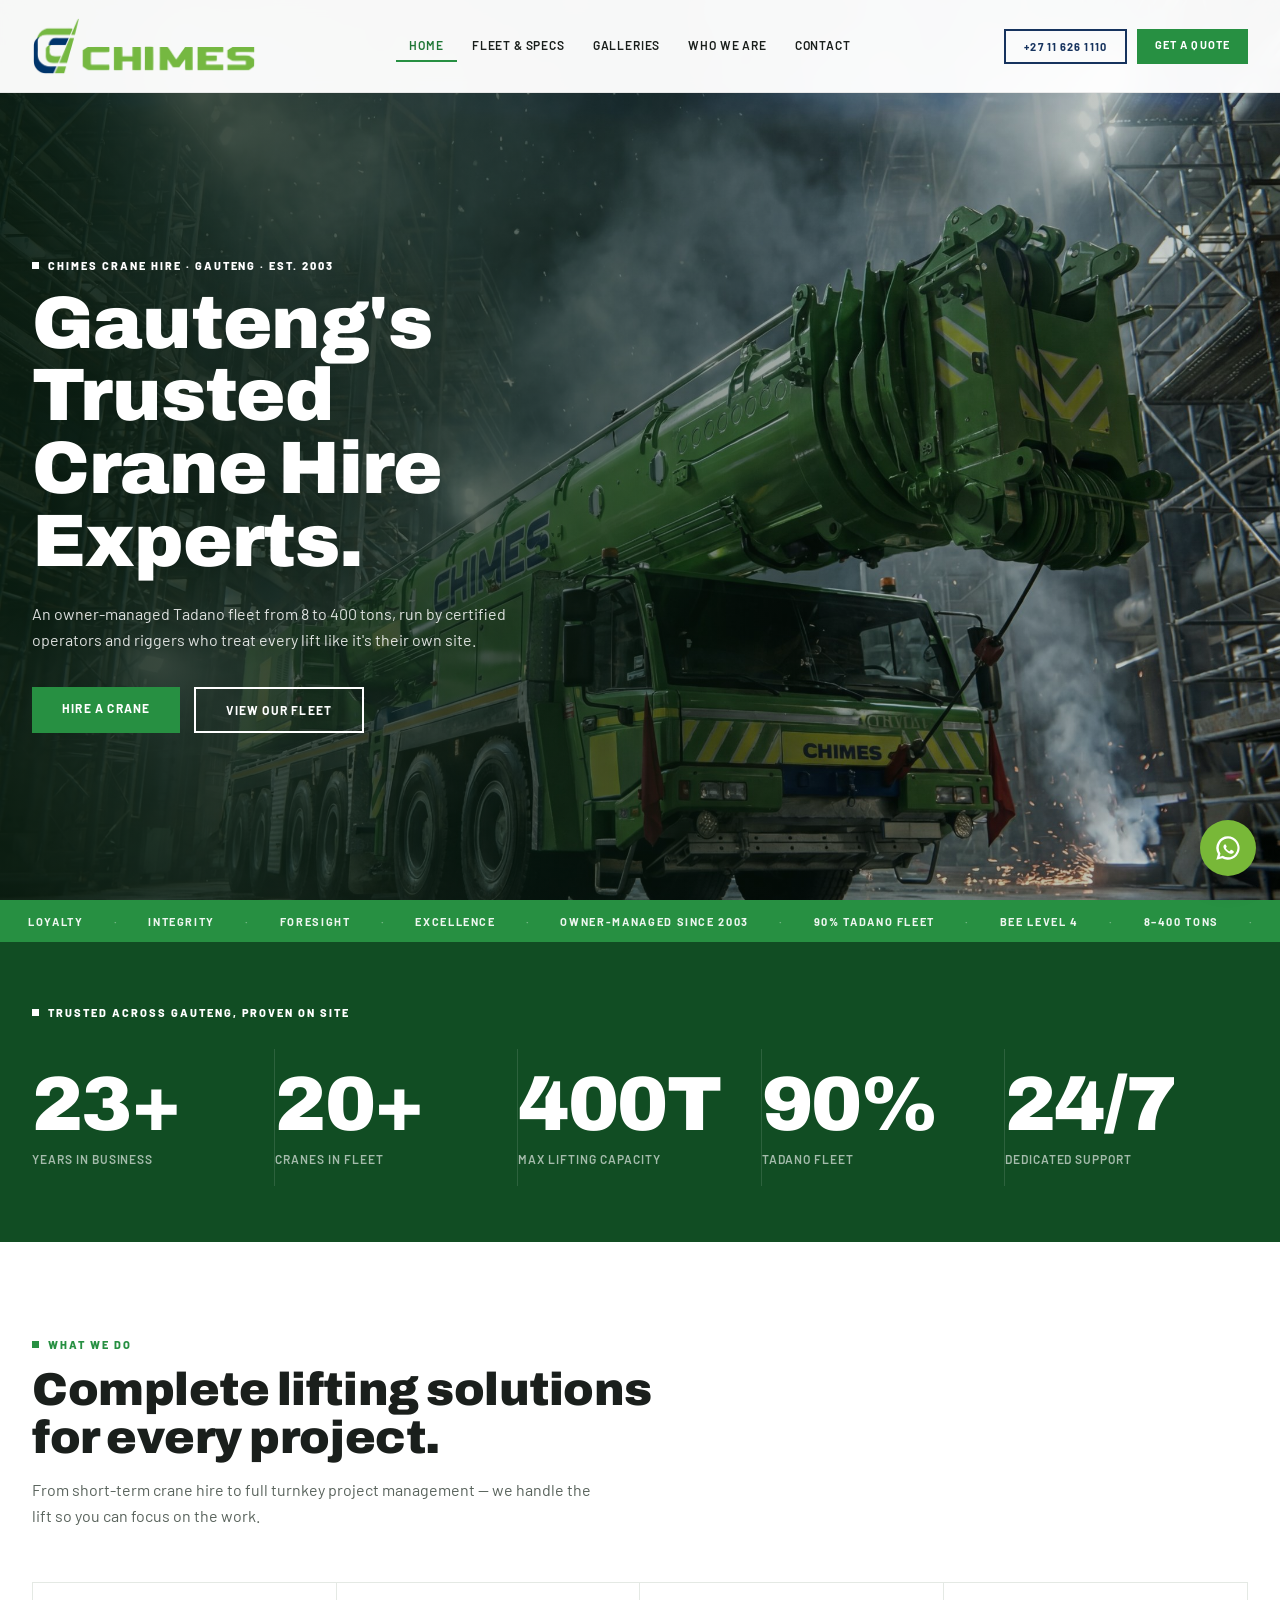
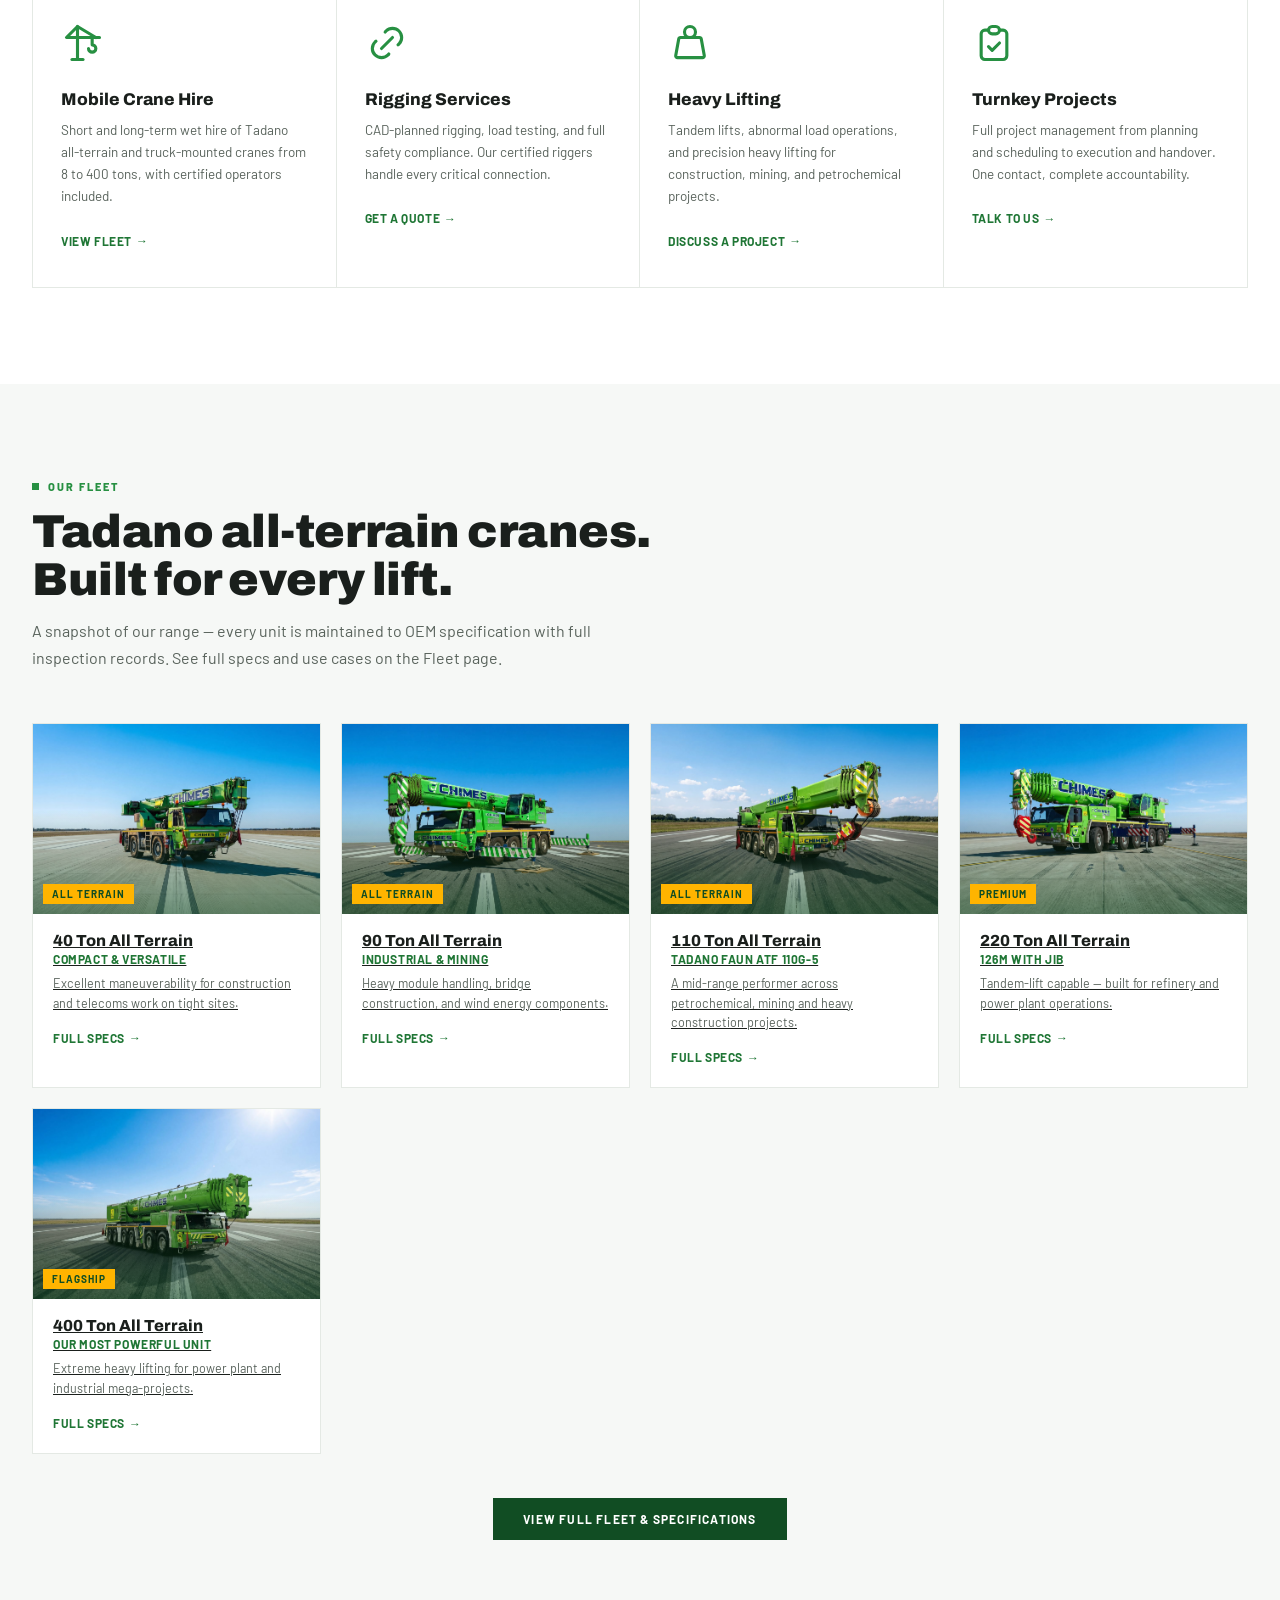
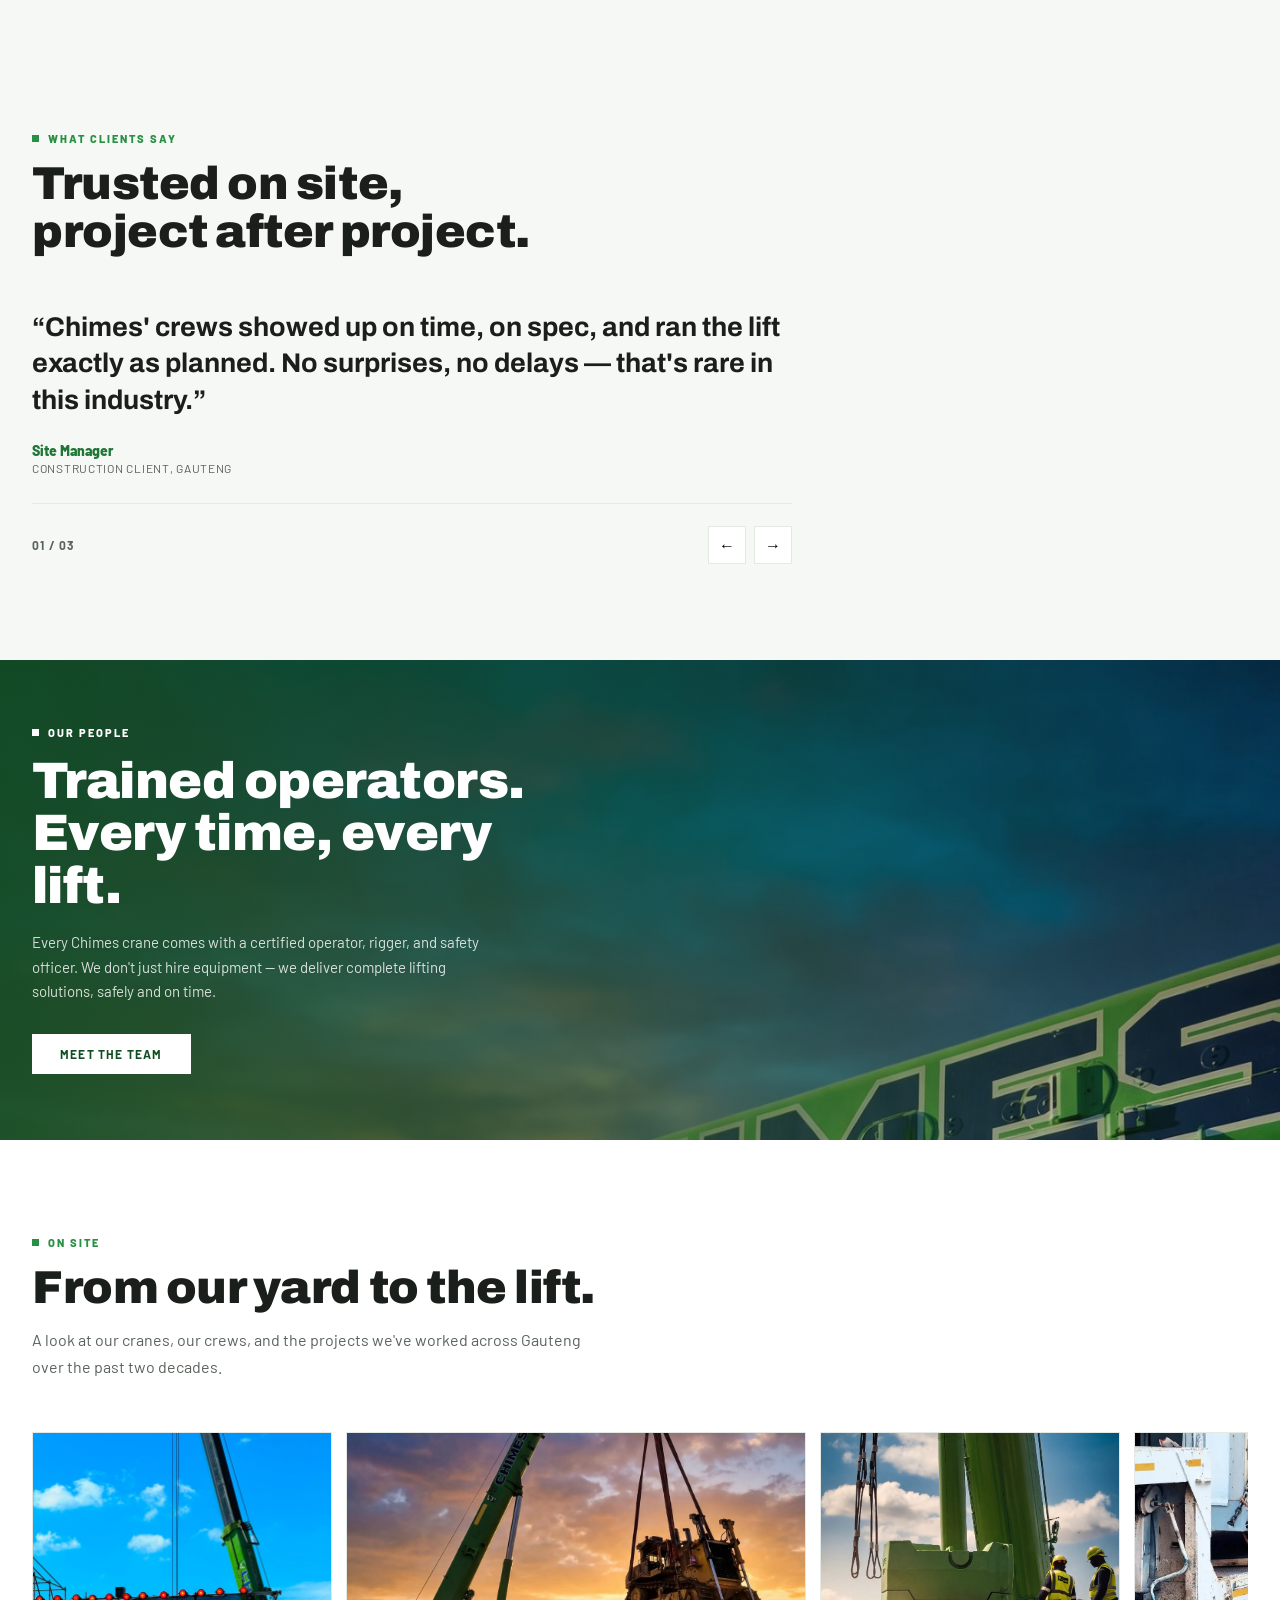
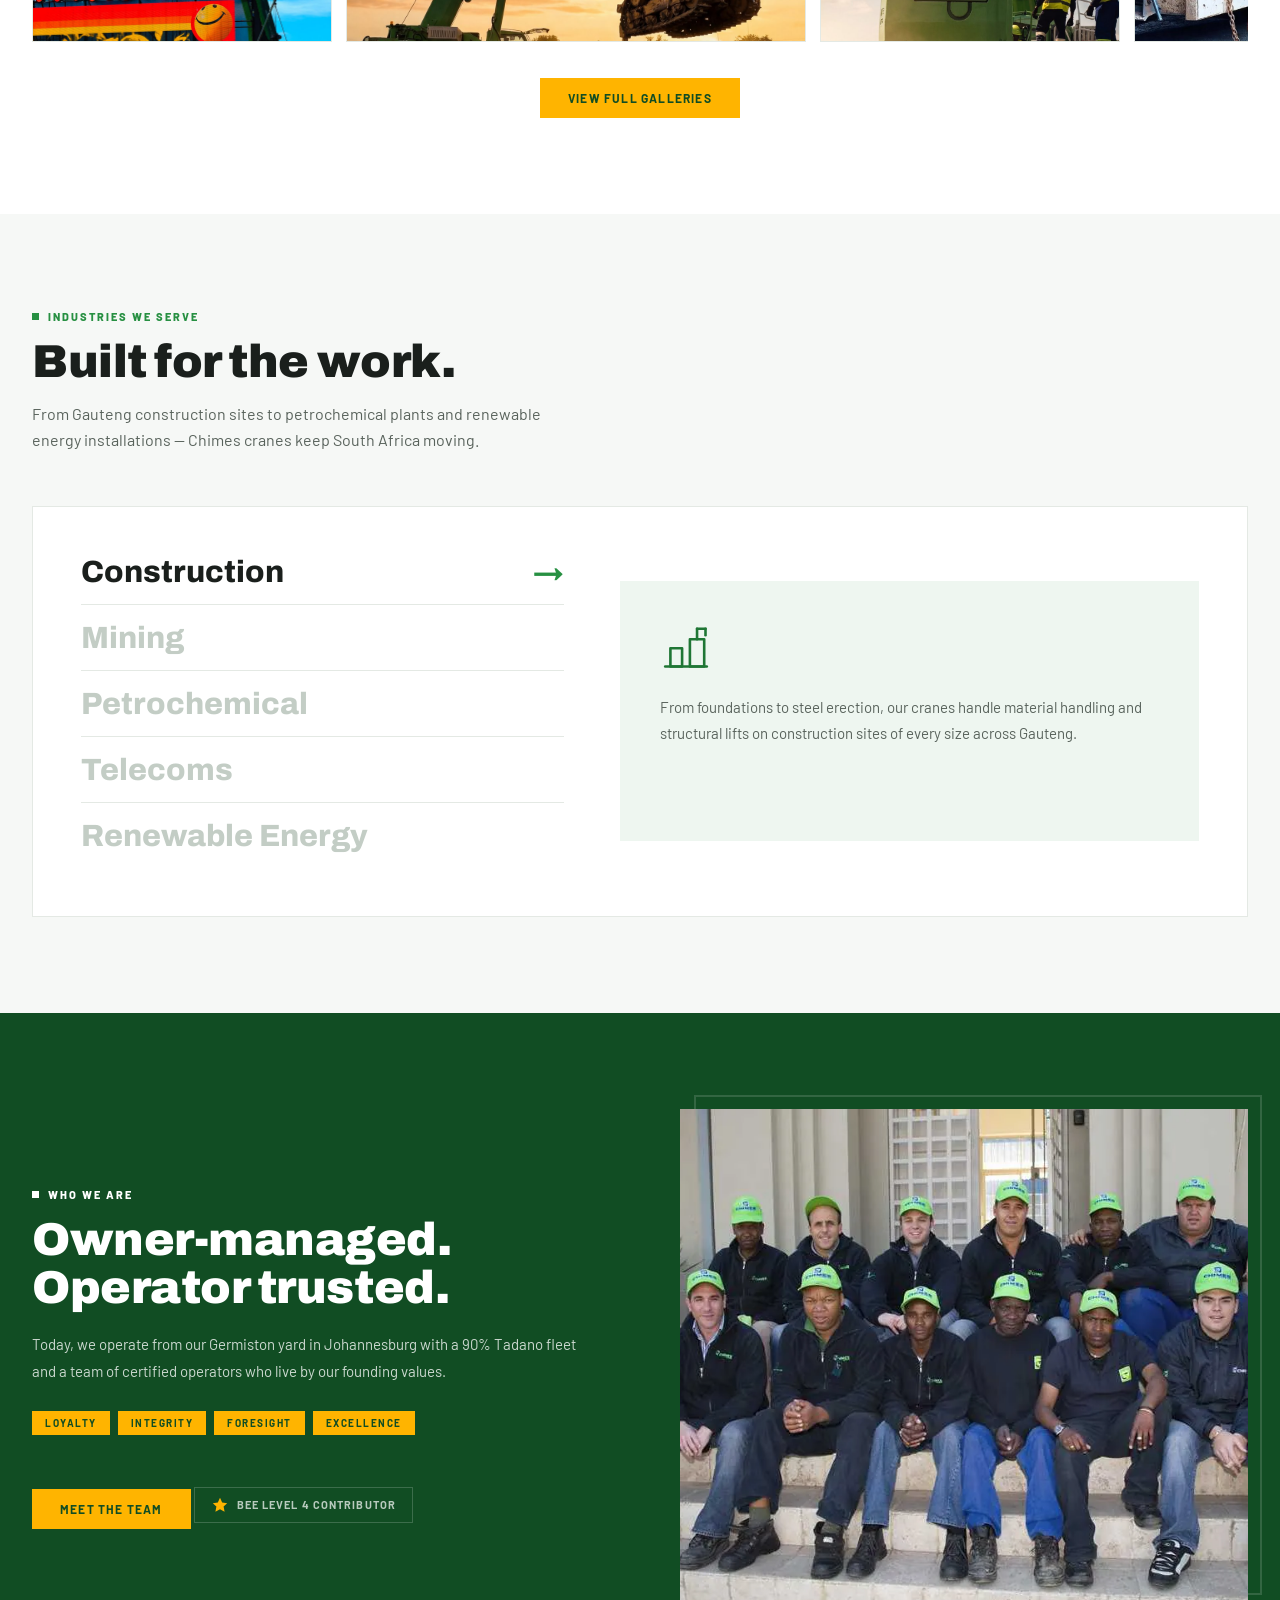
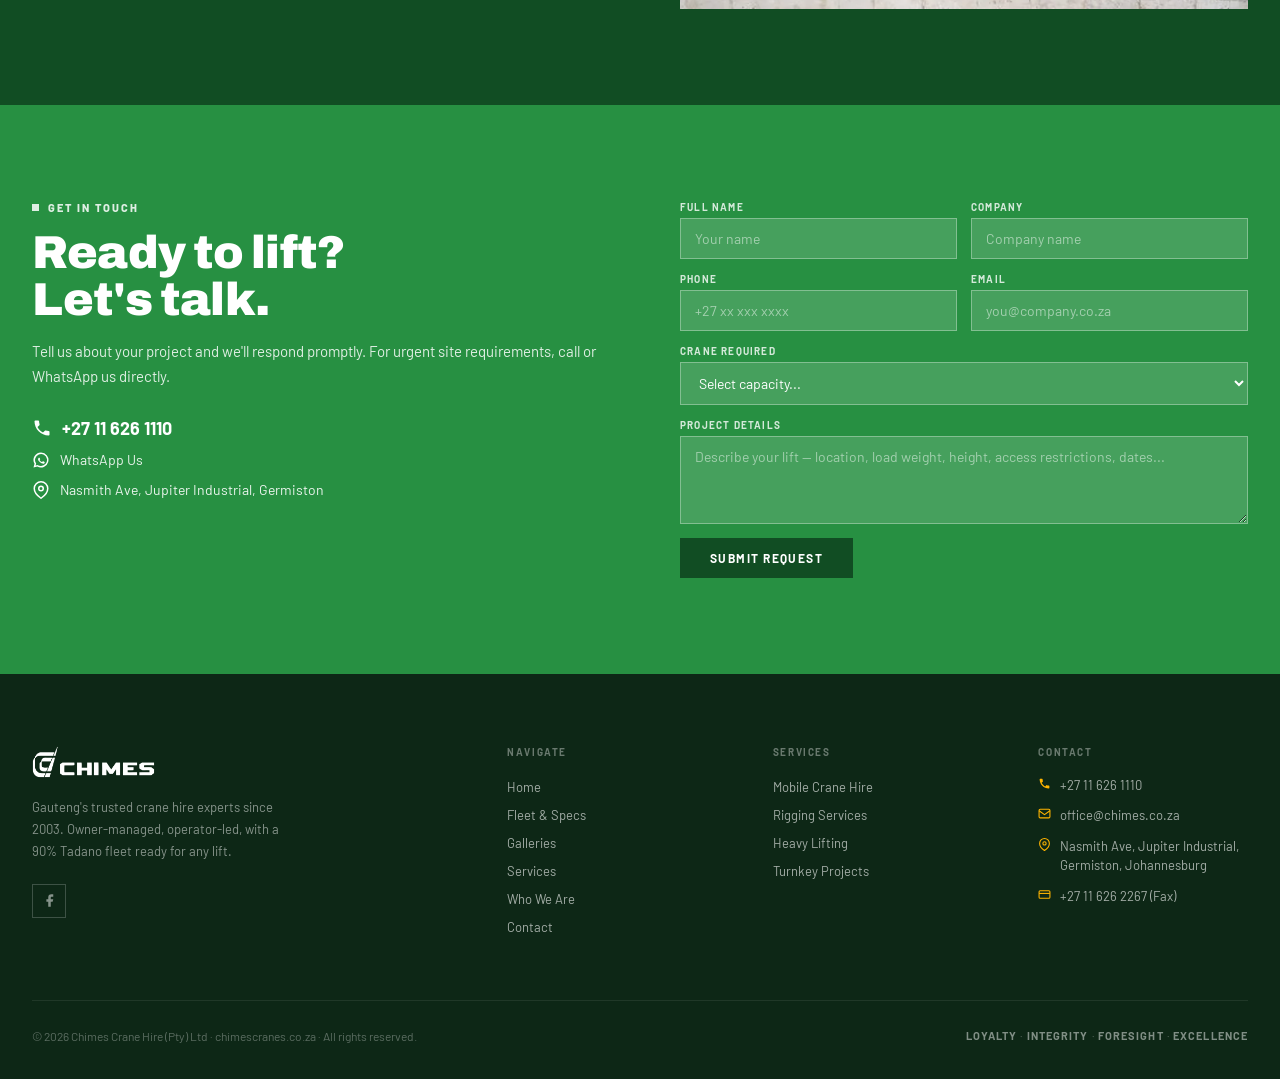
==== commit 2ee4fc10: "Switch yellow text to white, swap home hero video for industrial crane image, move Bradley to Sales," ====
--- a/index.html
+++ b/index.html
@@ -44,9 +44,7 @@
 
 <!-- HERO (video) -->
 <section class="hero">
-  <video autoplay muted loop playsinline poster="Cinematic%20Images/BARLOW%20pic%20%231.jpg">
-    <source src="Cinematic%20Images/hero-crane.mp4" type="video/mp4">
-  </video>
+  <img class="hero-fallback" src="Cinematic%20Images/hero-industrial.jpg" alt="Chimes crane at work on an industrial night site">
   <div class="hero-cnt">
     <span class="eyebrow">Chimes Crane Hire &middot; Gauteng &middot; Est. 2003</span>
     <h1>Gauteng's Trusted<br>Crane Hire Experts.</h1>
--- a/style.css
+++ b/style.css
@@ -6,6 +6,8 @@
   --green-tint: #eef6f0;
   --navy: #16335E;
   --yellow: #FFB400;
+  --green-new: #78B838;
+  --green-new-dark: #669c30;
   --white: #ffffff;
   --off-white: #f6f8f6;
   --grey: #e4e9e4;
@@ -65,7 +67,7 @@
   background: linear-gradient(120deg, rgba(17,77,35,.94) 0%, rgba(17,77,35,.74) 60%, rgba(17,77,35,.5) 100%);
 }
 .page-hero-cnt { position: relative; z-index: 1; max-width: 1380px; margin: 0 auto; }
-.page-hero .eyebrow { color: var(--yellow); }
+.page-hero .eyebrow { color: var(--white); }
 .page-hero h1 {
   font-family: 'Archivo', sans-serif; font-size: clamp(34px, 4.8vw, 64px);
   font-weight: 900; line-height: 1.0; letter-spacing: -.01em; color: #fff; max-width: 740px; margin-bottom: 16px;
@@ -82,7 +84,7 @@
   background: linear-gradient(to right, rgba(8,28,15,.88) 0%, rgba(8,28,15,.66) 38%, rgba(8,28,15,.34) 64%, rgba(8,28,15,.18) 100%);
 }
 .hero-cnt { position: relative; z-index: 2; width: 100%; max-width: 1380px; margin: 0 auto; padding: 0 32px; padding-top: 92px; }
-.eyebrow { font-size: 11px; font-weight: 800; letter-spacing: .18em; text-transform: uppercase; color: var(--yellow); margin-bottom: 16px; display: flex; align-items: center; gap: 9px; }
+.eyebrow { font-size: 11px; font-weight: 800; letter-spacing: .18em; text-transform: uppercase; color: var(--white); margin-bottom: 16px; display: flex; align-items: center; gap: 9px; }
 .eyebrow::before { content: ''; width: 7px; height: 7px; background: currentColor; flex-shrink: 0; }
 .hero h1 { font-family: 'Archivo', sans-serif; font-size: clamp(42px, 5.8vw, 80px); font-weight: 900; line-height: 0.98; letter-spacing: -.015em; color: #fff; max-width: 680px; margin-bottom: 22px; }
 .hero p { font-size: 16px; line-height: 1.65; color: rgba(255,255,255,.85); max-width: 480px; margin-bottom: 34px; }
@@ -103,11 +105,11 @@
 .stats { background: var(--green-deep); padding: 64px 32px 56px; }
 .stats-inner { max-width: 1380px; margin: 0 auto; }
 .stats-lbl { margin-bottom: 30px; }
-.stats-lbl .eyebrow { color: var(--yellow); margin-bottom: 0; }
+.stats-lbl .eyebrow { color: var(--white); margin-bottom: 0; }
 .stats-grid { display: grid; grid-template-columns: repeat(5,1fr); }
 .stat { text-align: left; padding: 20px 28px 20px 0; border-right: 1px solid rgba(255,255,255,.12); }
 .stat:last-child { border-right: none; }
-.stat-n { font-family: 'Archivo', sans-serif; font-size: clamp(42px, 6vw, 92px); font-weight: 900; letter-spacing: -.02em; color: var(--yellow); line-height: .95; margin-bottom: 10px; }
+.stat-n { font-family: 'Archivo', sans-serif; font-size: clamp(42px, 6vw, 92px); font-weight: 900; letter-spacing: -.02em; color: var(--white); line-height: .95; margin-bottom: 10px; }
 .stat-l { font-size: 12px; font-weight: 600; letter-spacing: .08em; text-transform: uppercase; color: rgba(255,255,255,.62); }
 
 /* ── SECTION BASE ── */
@@ -166,7 +168,7 @@
 .lift-band { position: relative; height: 480px; background-size: cover; background-position: center top; display: flex; align-items: center; }
 .lift-band::before { content: ''; position: absolute; inset: 0; background: linear-gradient(to right, rgba(17,77,35,.92) 0%, rgba(17,77,35,.62) 50%, rgba(17,77,35,.16) 100%); }
 .lift-cnt { position: relative; z-index: 1; width: 100%; max-width: 1380px; margin: 0 auto; padding: 0 32px; }
-.lift-cnt .eyebrow { color: var(--yellow); }
+.lift-cnt .eyebrow { color: var(--white); }
 .lift-cnt h2 { font-family: 'Archivo', sans-serif; font-size: clamp(30px, 4vw, 56px); font-weight: 900; letter-spacing: -.01em; color: #fff; line-height: 1.02; max-width: 540px; margin-bottom: 18px; }
 .lift-cnt p { font-size: 15px; color: rgba(255,255,255,.82); max-width: 460px; line-height: 1.65; margin-bottom: 30px; }
 .btn-wht { display: inline-block; font-size: 12px; font-weight: 700; letter-spacing: .1em; text-transform: uppercase; padding: 13px 28px; background: #fff; color: var(--green-deep); text-decoration: none; transition: background .2s; }
@@ -207,7 +209,7 @@
 /* ── ABOUT (green band) ── */
 .about-sec { background: var(--green-deep); padding: 96px 32px; }
 .about-inner { max-width: 1380px; margin: 0 auto; display: grid; grid-template-columns: 1fr 1fr; gap: 80px; align-items: center; }
-.about-txt .eyebrow { color: var(--yellow); }
+.about-txt .eyebrow { color: var(--white); }
 .about-txt h2 { font-family: 'Archivo', sans-serif; font-size: clamp(28px, 3.6vw, 50px); font-weight: 900; letter-spacing: -.01em; color: #fff; line-height: 1.04; margin-bottom: 18px; }
 .about-txt p { font-size: 15px; color: rgba(255,255,255,.78); line-height: 1.8; margin-bottom: 16px; }
 .vals { list-style: none; display: flex; flex-wrap: wrap; gap: 8px; margin: 26px 0 34px; }
@@ -229,7 +231,7 @@
 .cta-contact { display: flex; flex-direction: column; gap: 12px; }
 .cta-contact a { display: flex; align-items: center; gap: 10px; text-decoration: none; font-size: 14px; color: rgba(255,255,255,.9); transition: color .2s; }
 .cta-contact a.big { font-size: 18px; font-weight: 700; color: #fff; }
-.cta-contact a:hover { color: var(--yellow); }
+.cta-contact a:hover { color: var(--white); }
 .form { display: flex; flex-direction: column; gap: 14px; }
 .f-row { display: grid; grid-template-columns: 1fr 1fr; gap: 14px; }
 .f-field { display: flex; flex-direction: column; gap: 5px; }
@@ -269,7 +271,7 @@
 
 /* ── SPLASH (homepage entry) ── */
 #splash {
-  position: fixed; inset: 0; z-index: 3000; background: var(--green-deep);
+  position: fixed; inset: 0; z-index: 3000; background: var(--green-new);
   display: flex; align-items: center; justify-content: center;
   transition: opacity .5s ease, visibility .5s ease;
 }
@@ -298,7 +300,7 @@
 /* ── WHATSAPP FAB ── */
 .wa-fab {
   position: fixed; right: 24px; bottom: 24px; z-index: 800;
-  width: 56px; height: 56px; border-radius: 50%; background: #25D366;
+  width: 56px; height: 56px; border-radius: 50%; background: var(--green-new);
   display: flex; align-items: center; justify-content: center;
   box-shadow: 0 8px 24px rgba(0,0,0,.25); text-decoration: none; transition: transform .2s;
 }
@@ -361,8 +363,8 @@
 .signup-form input { padding: 12px 16px; border: 1px solid var(--grey); font-family: 'Barlow', sans-serif; font-size: 13.5px; min-width: 240px; }
 .signup-form button { padding: 12px 22px; background: var(--green); color: #fff; border: none; font-size: 11px; font-weight: 700; letter-spacing: .1em; text-transform: uppercase; cursor: pointer; transition: background .2s; }
 .signup-form button:hover { background: var(--green-dark); }
-.wa-cta { display: inline-flex; align-items: center; gap: 10px; background: #25D366; color: #fff; padding: 14px 26px; text-decoration: none; font-size: 13px; font-weight: 700; letter-spacing: .06em; text-transform: uppercase; }
-.wa-cta:hover { background: #1ebe5a; }
+.wa-cta { display: inline-flex; align-items: center; gap: 10px; background: var(--green-new); color: #fff; padding: 14px 26px; text-decoration: none; font-size: 13px; font-weight: 700; letter-spacing: .06em; text-transform: uppercase; }
+.wa-cta:hover { background: var(--green-new-dark); }
 
 /* ── ANIMATIONS ── */
 .fu { opacity: 0; transform: translateY(16px); transition: opacity .4s cubic-bezier(.22,1,.36,1), transform .4s cubic-bezier(.22,1,.36,1); }
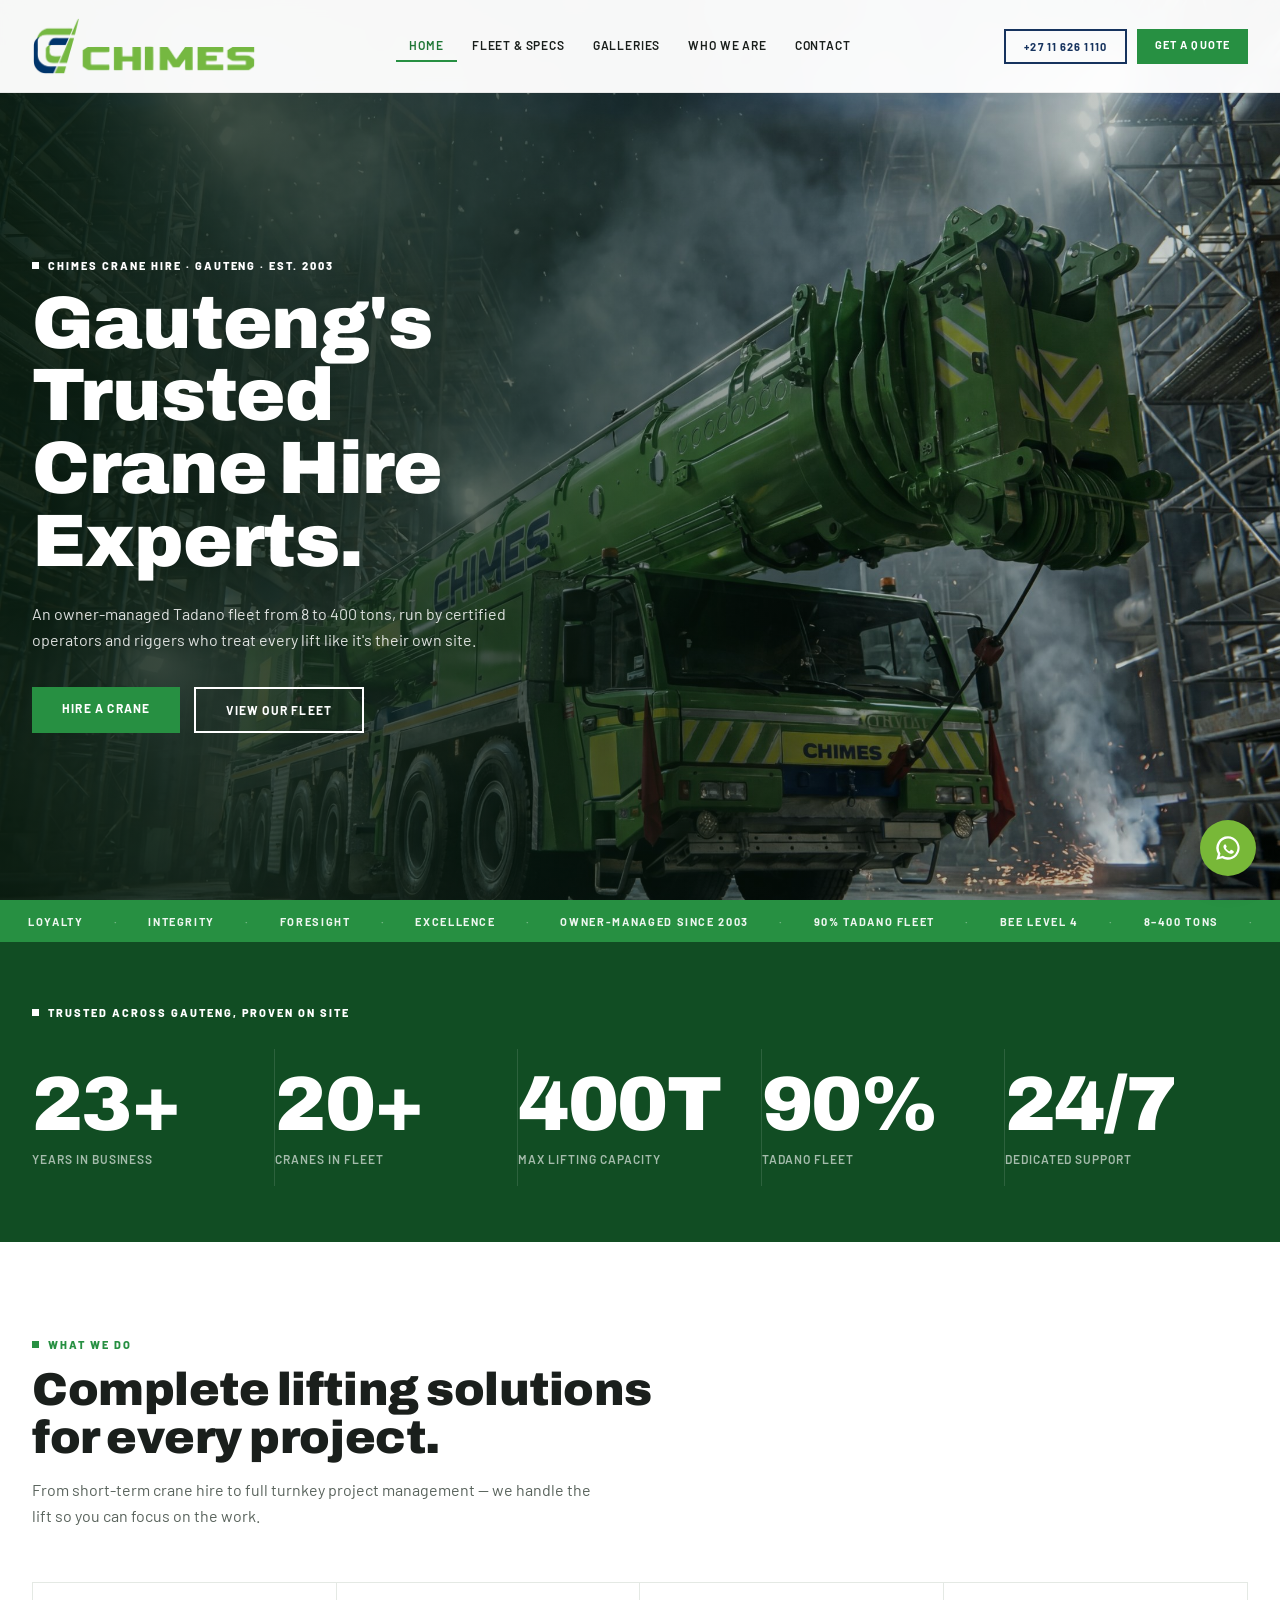
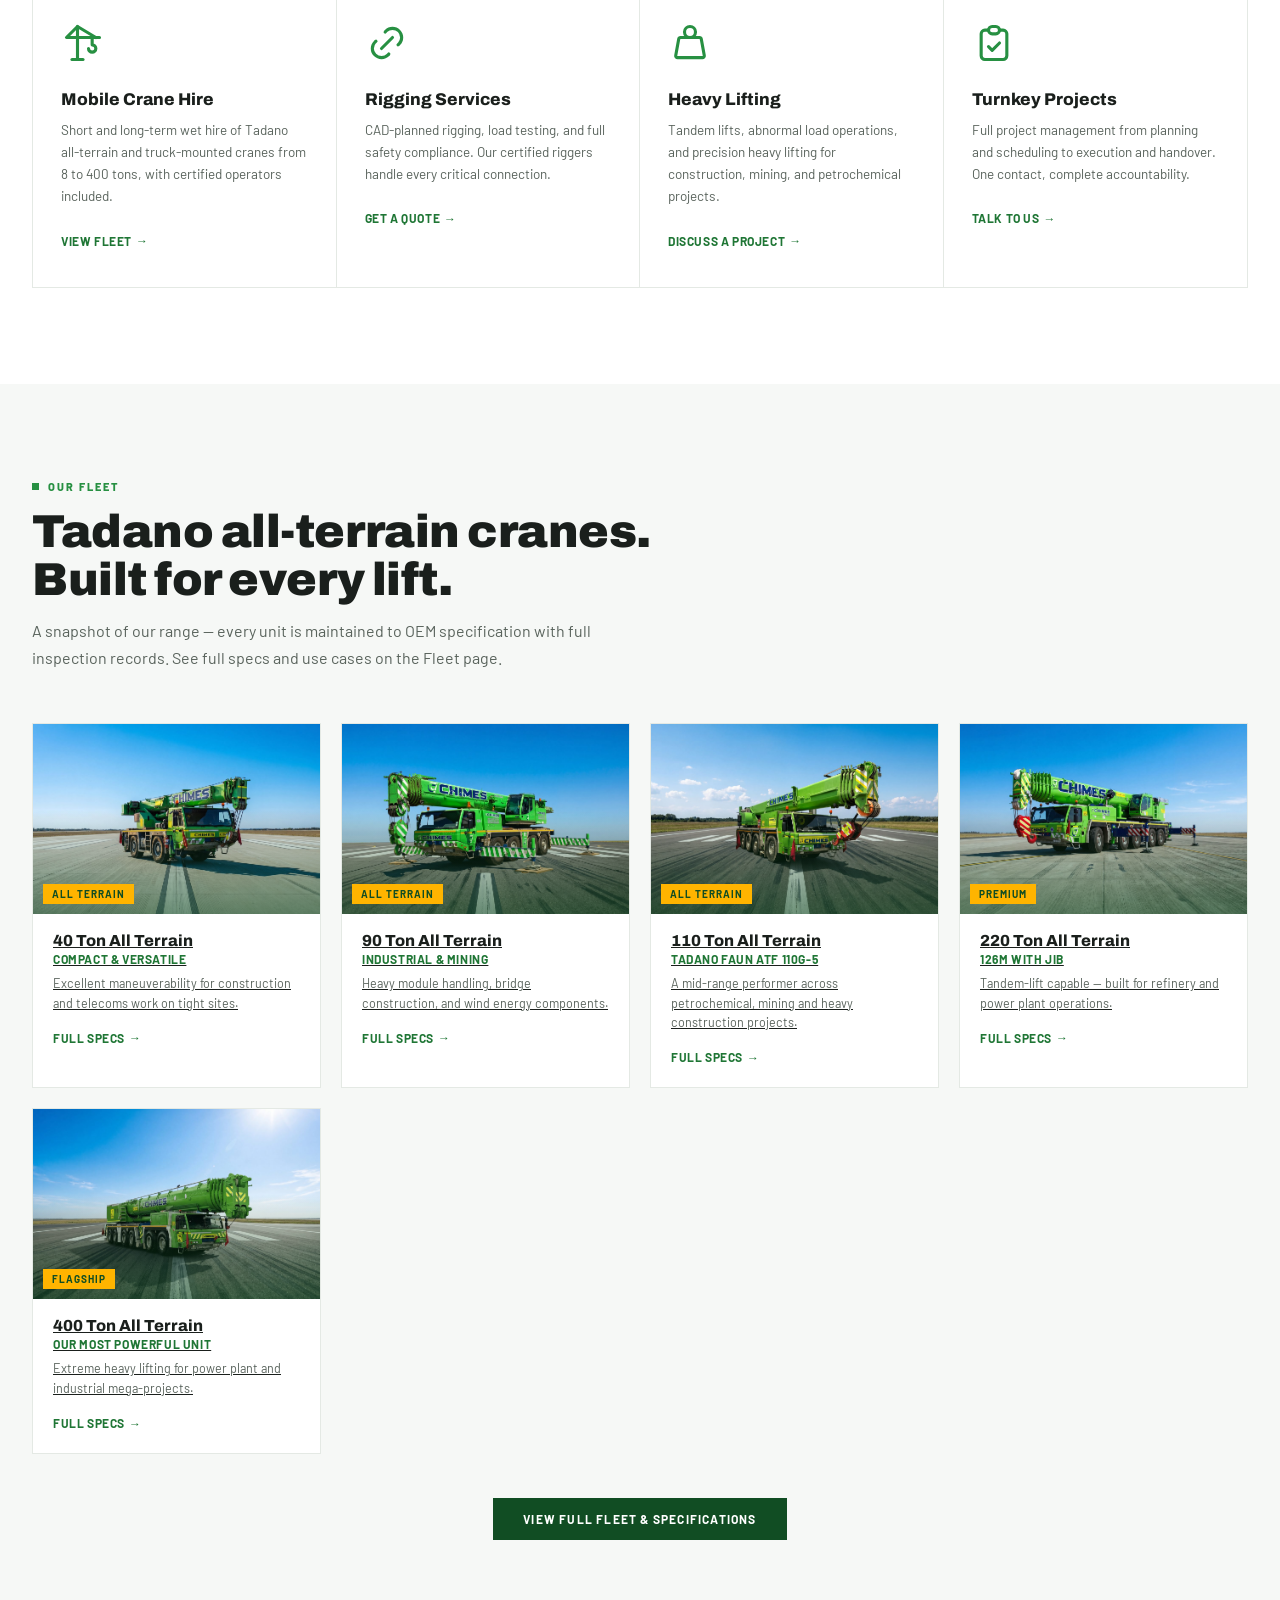
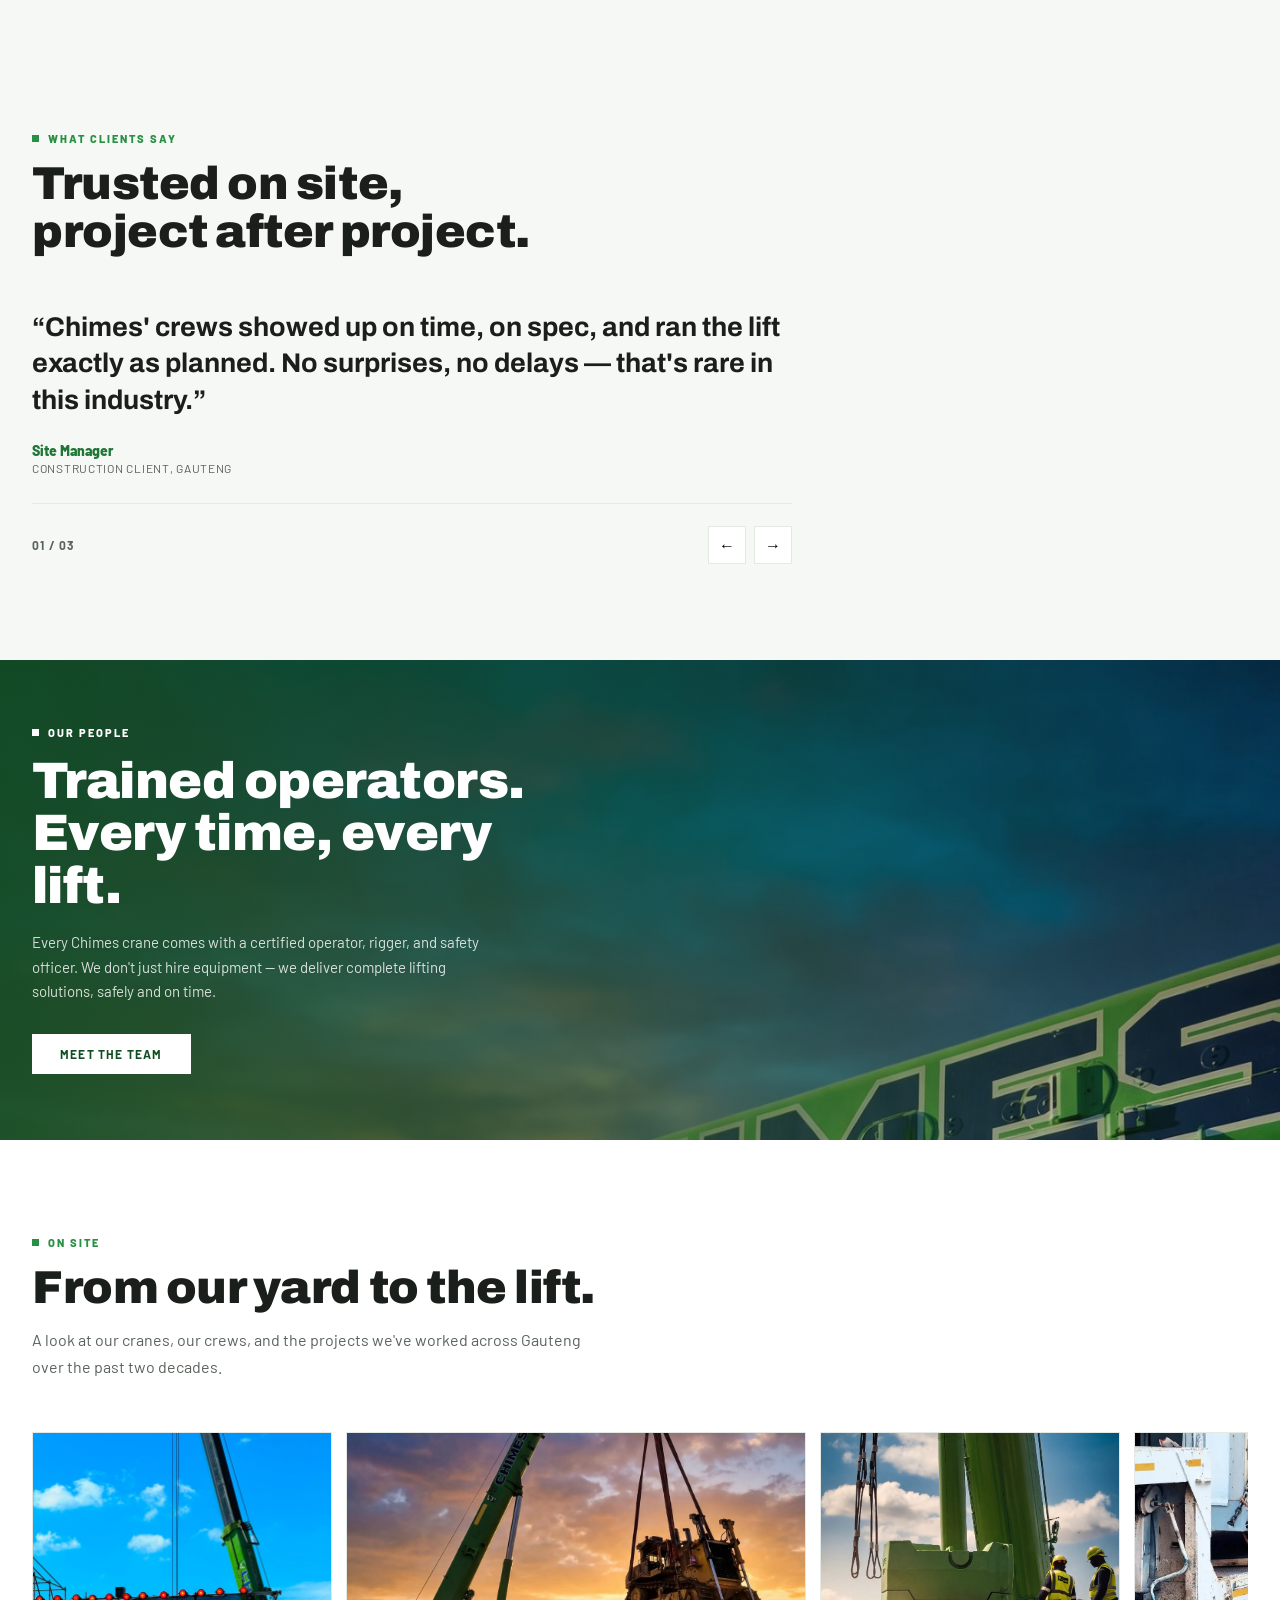
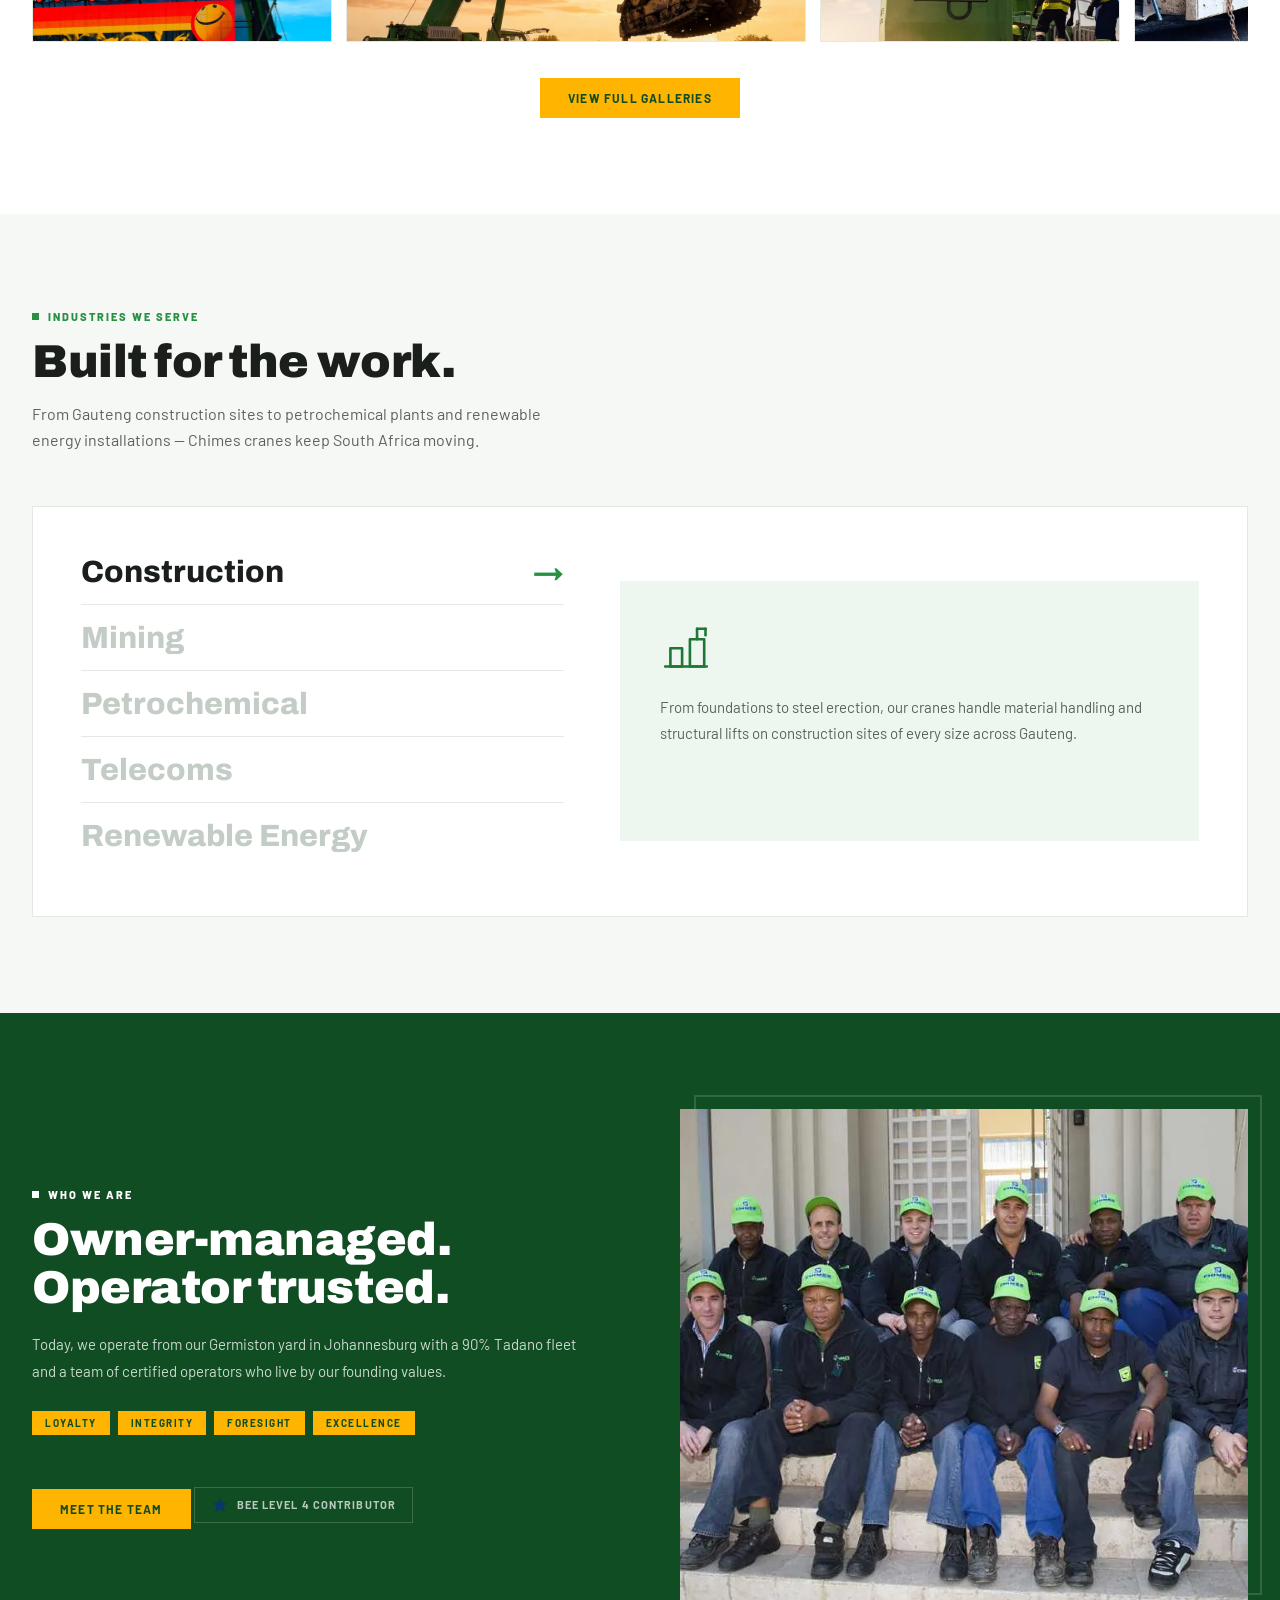
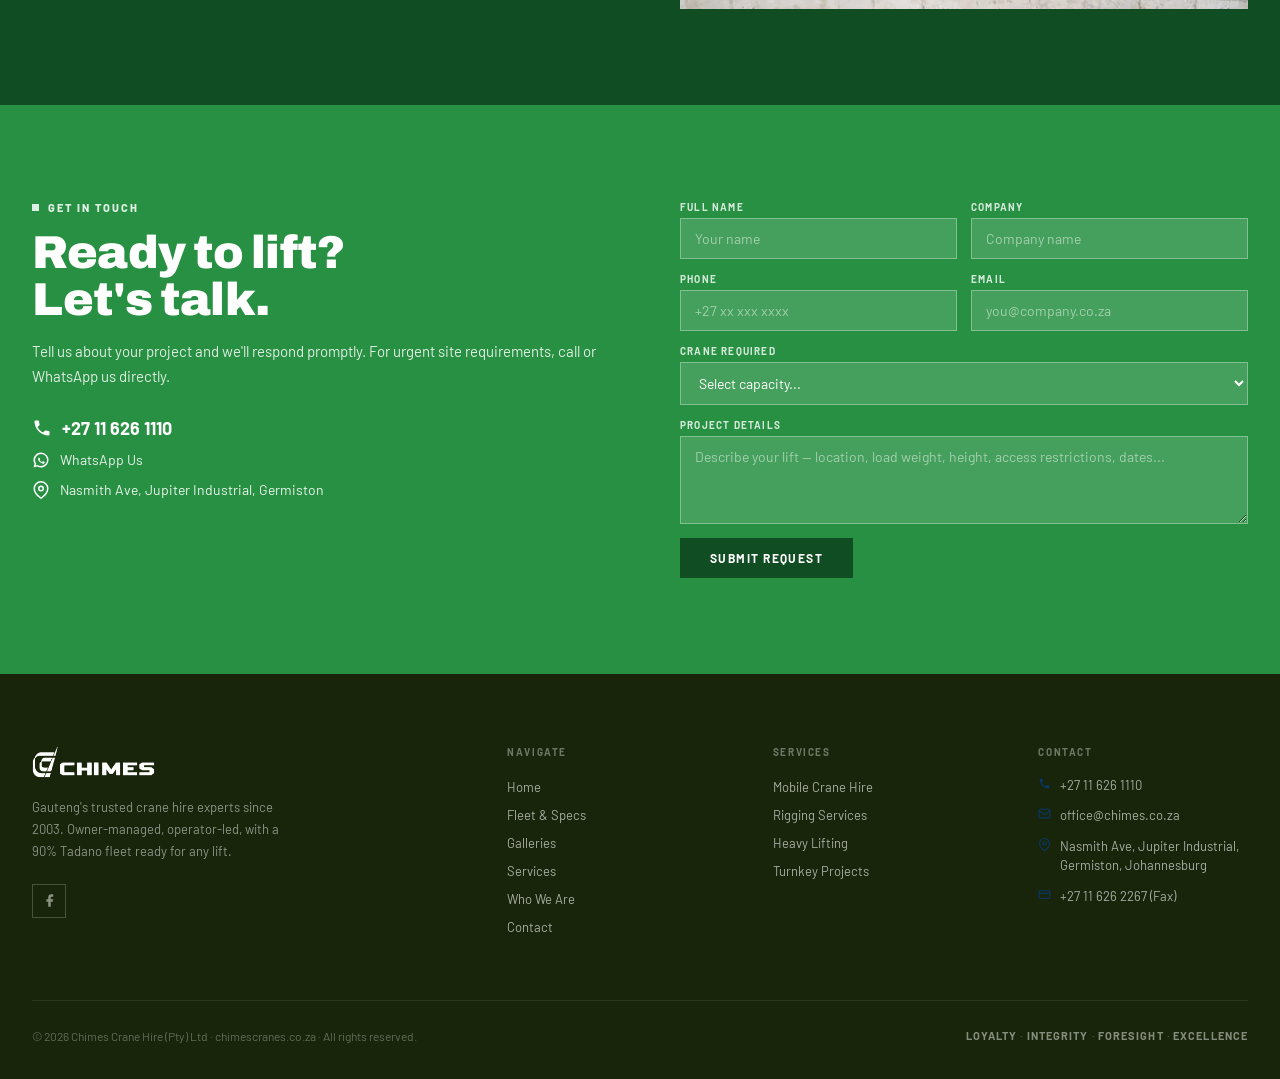
==== commit 1dbd1945: "Rebase footer background on the new brand green, switch yellow icons to the new brand navy" ====
--- a/index.html
+++ b/index.html
@@ -296,7 +296,7 @@
       </ul>
       <a href="contact.html#team" class="btn-grn">Meet The Team</a>
       <div class="bee">
-        <svg width="18" height="18" viewBox="0 0 20 20" fill="#FFB400"><path d="M10 2L12.4 7.2L18 8L14 11.8L15.1 17.4L10 14.7L4.9 17.4L6 11.8L2 8L7.6 7.2Z"/></svg>
+        <svg width="18" height="18" viewBox="0 0 20 20" fill="#083868"><path d="M10 2L12.4 7.2L18 8L14 11.8L15.1 17.4L10 14.7L4.9 17.4L6 11.8L2 8L7.6 7.2Z"/></svg>
         <span>BEE Level 4 Contributor</span>
       </div>
     </div>
--- a/style.css
+++ b/style.css
@@ -8,6 +8,8 @@
   --yellow: #FFB400;
   --green-new: #78B838;
   --green-new-dark: #669c30;
+  --navy-new: #083868;
+  --green-new-deep: #18250B;
   --white: #ffffff;
   --off-white: #f6f8f6;
   --grey: #e4e9e4;
@@ -248,21 +250,21 @@
 .btn-sub:hover { background: #0c3a1a; }
 
 /* ── FOOTER ── */
-footer { background: #0d2716; padding: 72px 32px 36px; }
+footer { background: var(--green-new-deep); padding: 72px 32px 36px; }
 .ft-inner { max-width: 1380px; margin: 0 auto; }
 .ft-top { display: grid; grid-template-columns: 2fr 1fr 1fr 1fr; gap: 56px; margin-bottom: 56px; }
 .ft-brand img { height: 32px; margin-bottom: 18px; filter: brightness(0) invert(1); }
 .ft-brand p { font-size: 13px; color: rgba(255,255,255,.5); line-height: 1.7; margin-bottom: 22px; max-width: 260px; }
 .ft-social { display: flex; gap: 10px; }
 .ft-social a { width: 34px; height: 34px; border: 1px solid rgba(255,255,255,.2); display: flex; align-items: center; justify-content: center; color: rgba(255,255,255,.5); text-decoration: none; transition: all .2s; }
-.ft-social a:hover { border-color: var(--yellow); color: var(--yellow); }
+.ft-social a:hover { border-color: var(--navy-new); color: var(--navy-new); }
 .ft-col h5 { font-size: 10px; font-weight: 700; letter-spacing: .16em; text-transform: uppercase; color: rgba(255,255,255,.38); margin-bottom: 18px; }
 .ft-col ul { list-style: none; }
 .ft-col li { margin-bottom: 9px; }
 .ft-col a { font-size: 13px; color: rgba(255,255,255,.62); text-decoration: none; transition: color .2s; }
 .ft-col a:hover { color: #fff; }
 .ft-ci { display: flex; align-items: flex-start; gap: 9px; margin-bottom: 11px; }
-.ft-ci svg { flex-shrink: 0; color: var(--yellow); margin-top: 1px; }
+.ft-ci svg { flex-shrink: 0; color: var(--navy-new); margin-top: 1px; }
 .ft-ci span { font-size: 13px; color: rgba(255,255,255,.62); line-height: 1.5; }
 .ft-bot { border-top: 1px solid rgba(255,255,255,.08); padding-top: 28px; display: flex; align-items: center; justify-content: space-between; }
 .ft-bot p { font-size: 12px; color: rgba(255,255,255,.32); }
@@ -281,7 +283,7 @@
 
 /* ── PAGE TRANSITION (curtain wipe) ── */
 #pageTrans {
-  position: fixed; inset: 0; z-index: 2500; background: var(--green-deep);
+  position: fixed; inset: 0; z-index: 2500; background: var(--green-new);
   transform: translateY(0); pointer-events: none;
   transition: transform .5s cubic-bezier(.76,0,.24,1);
 }
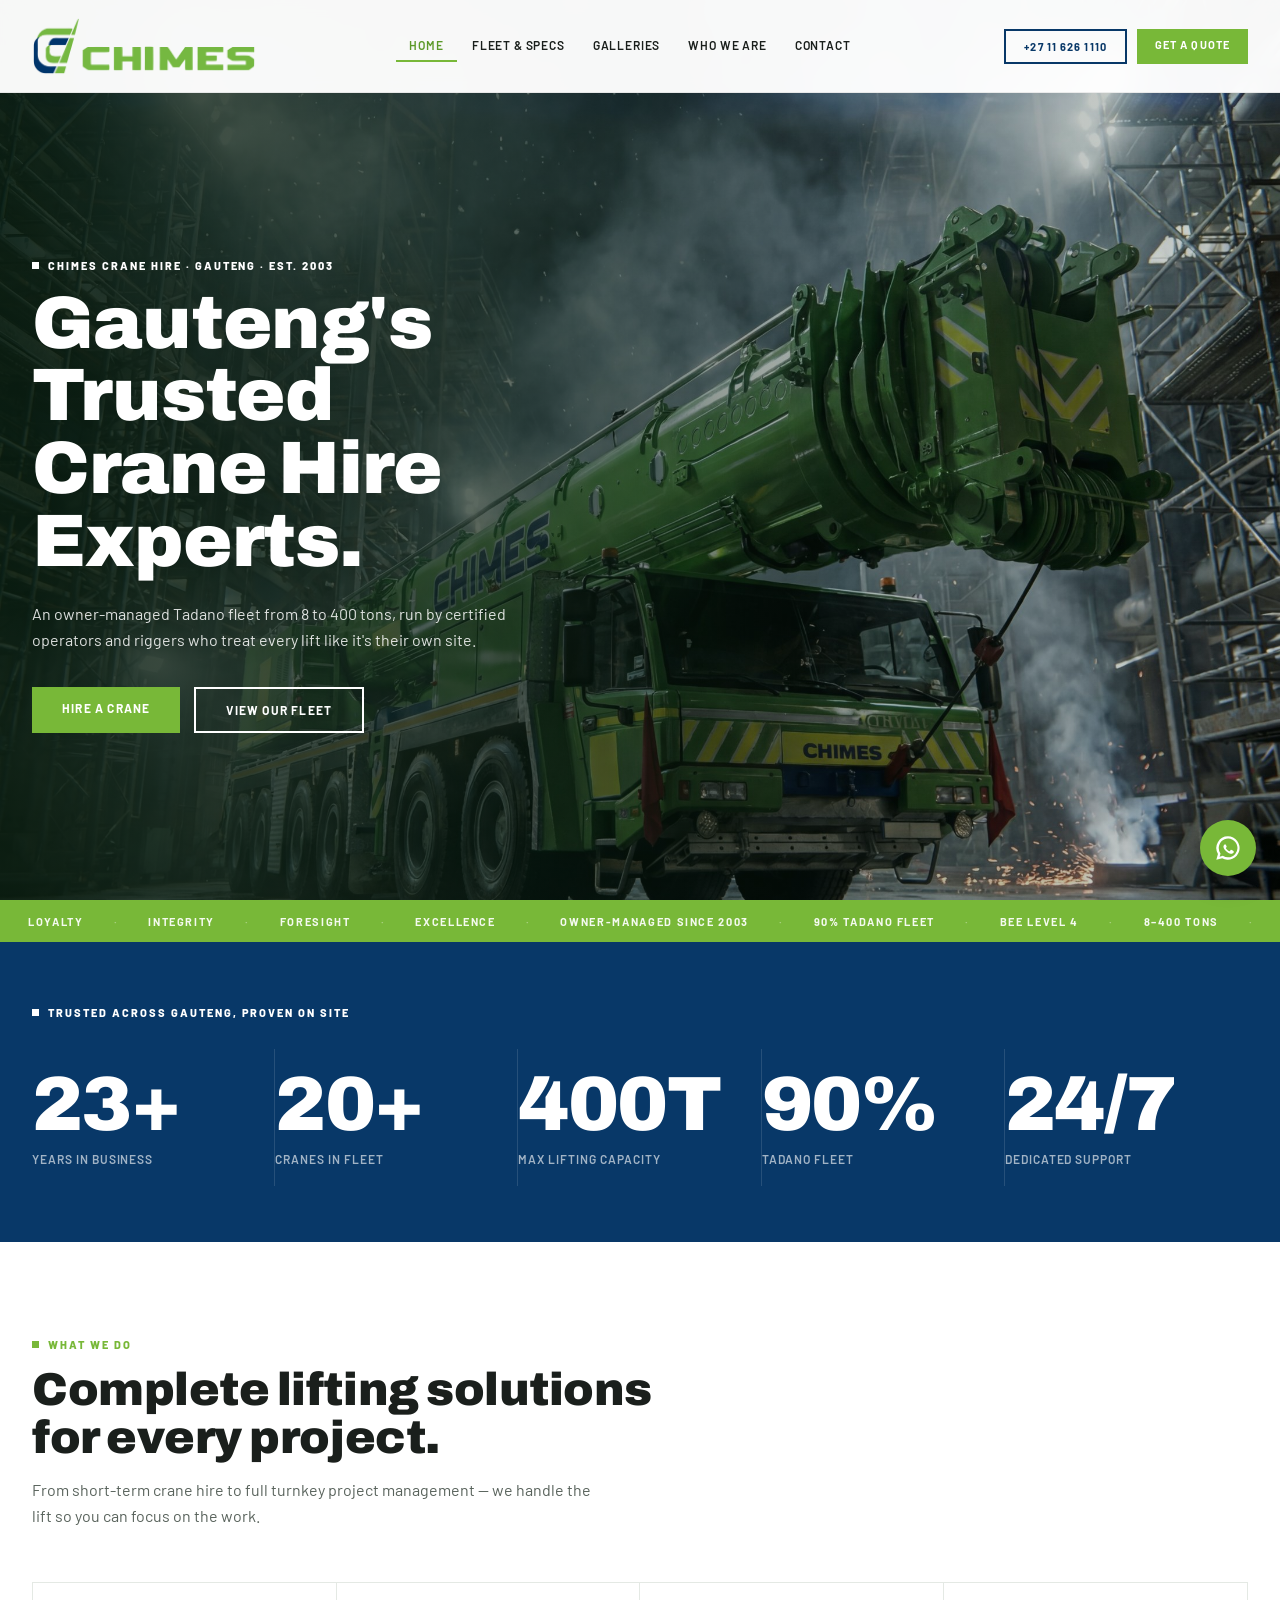
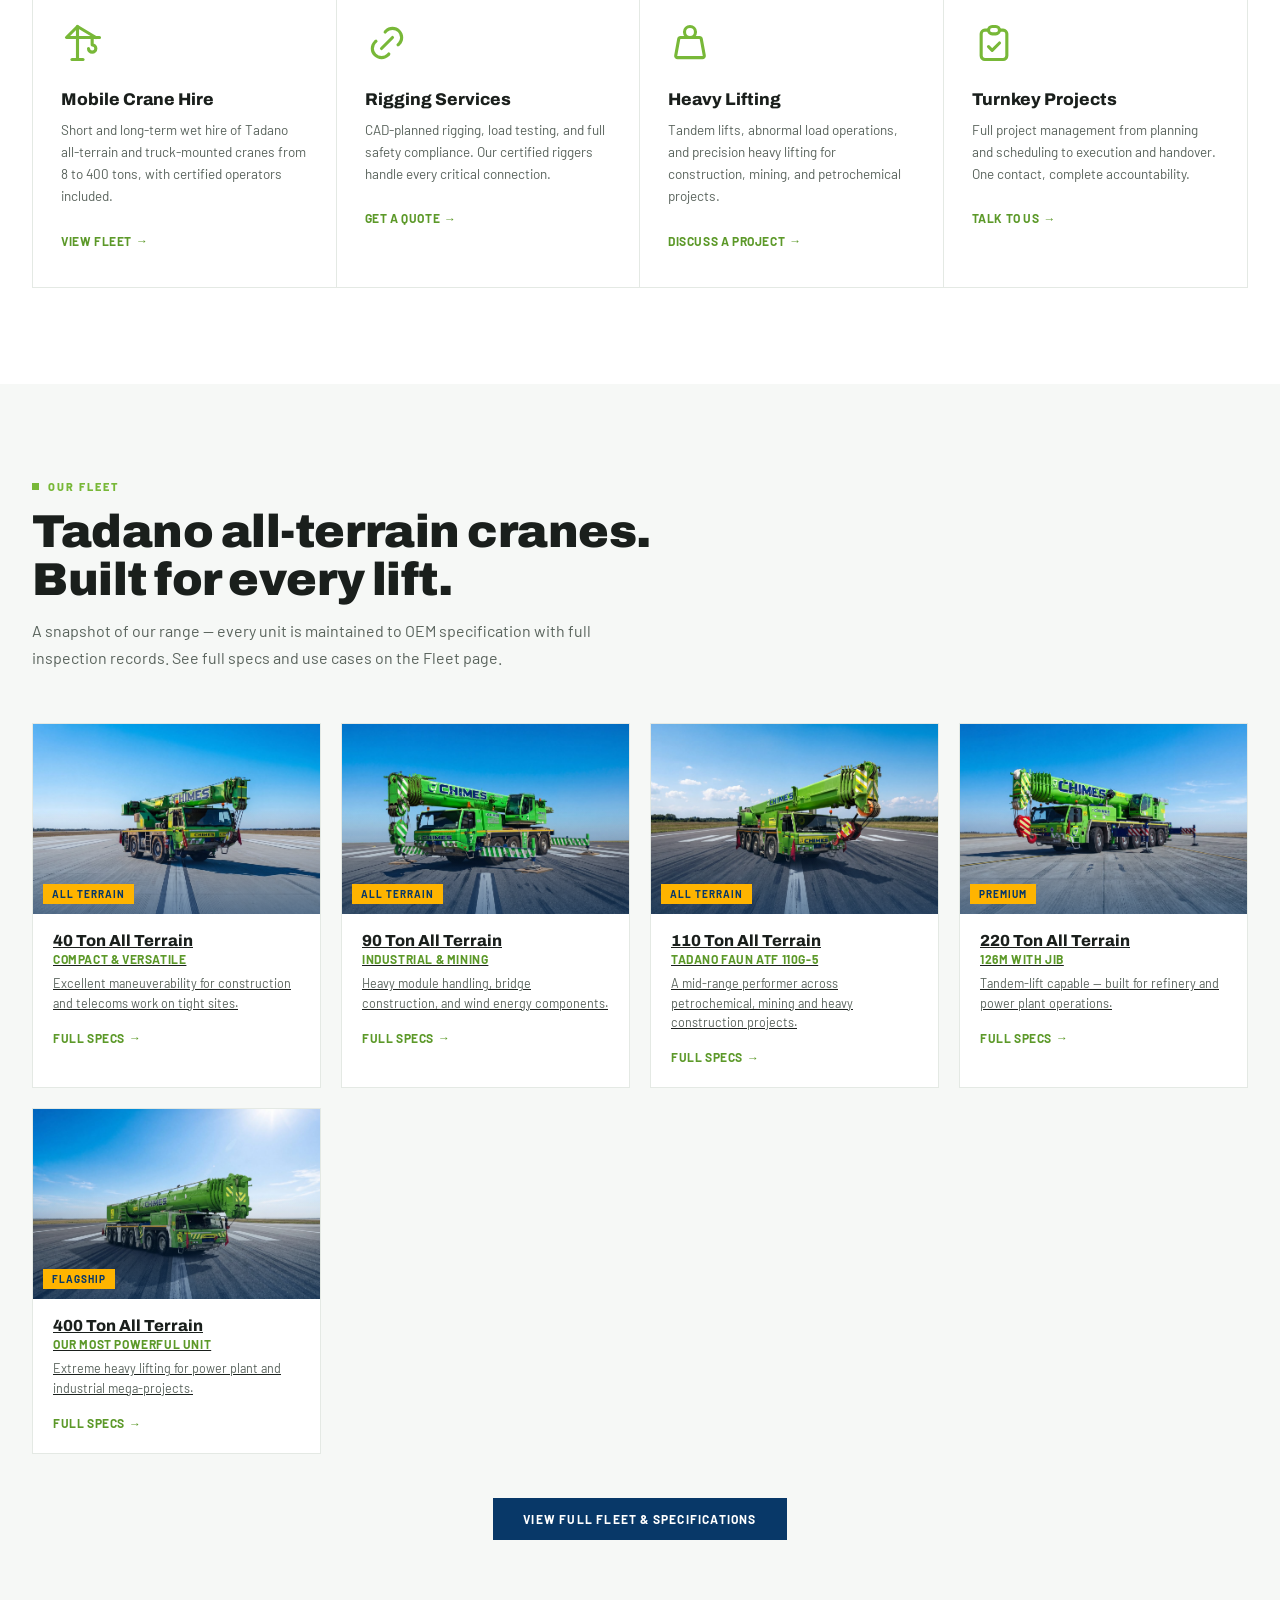
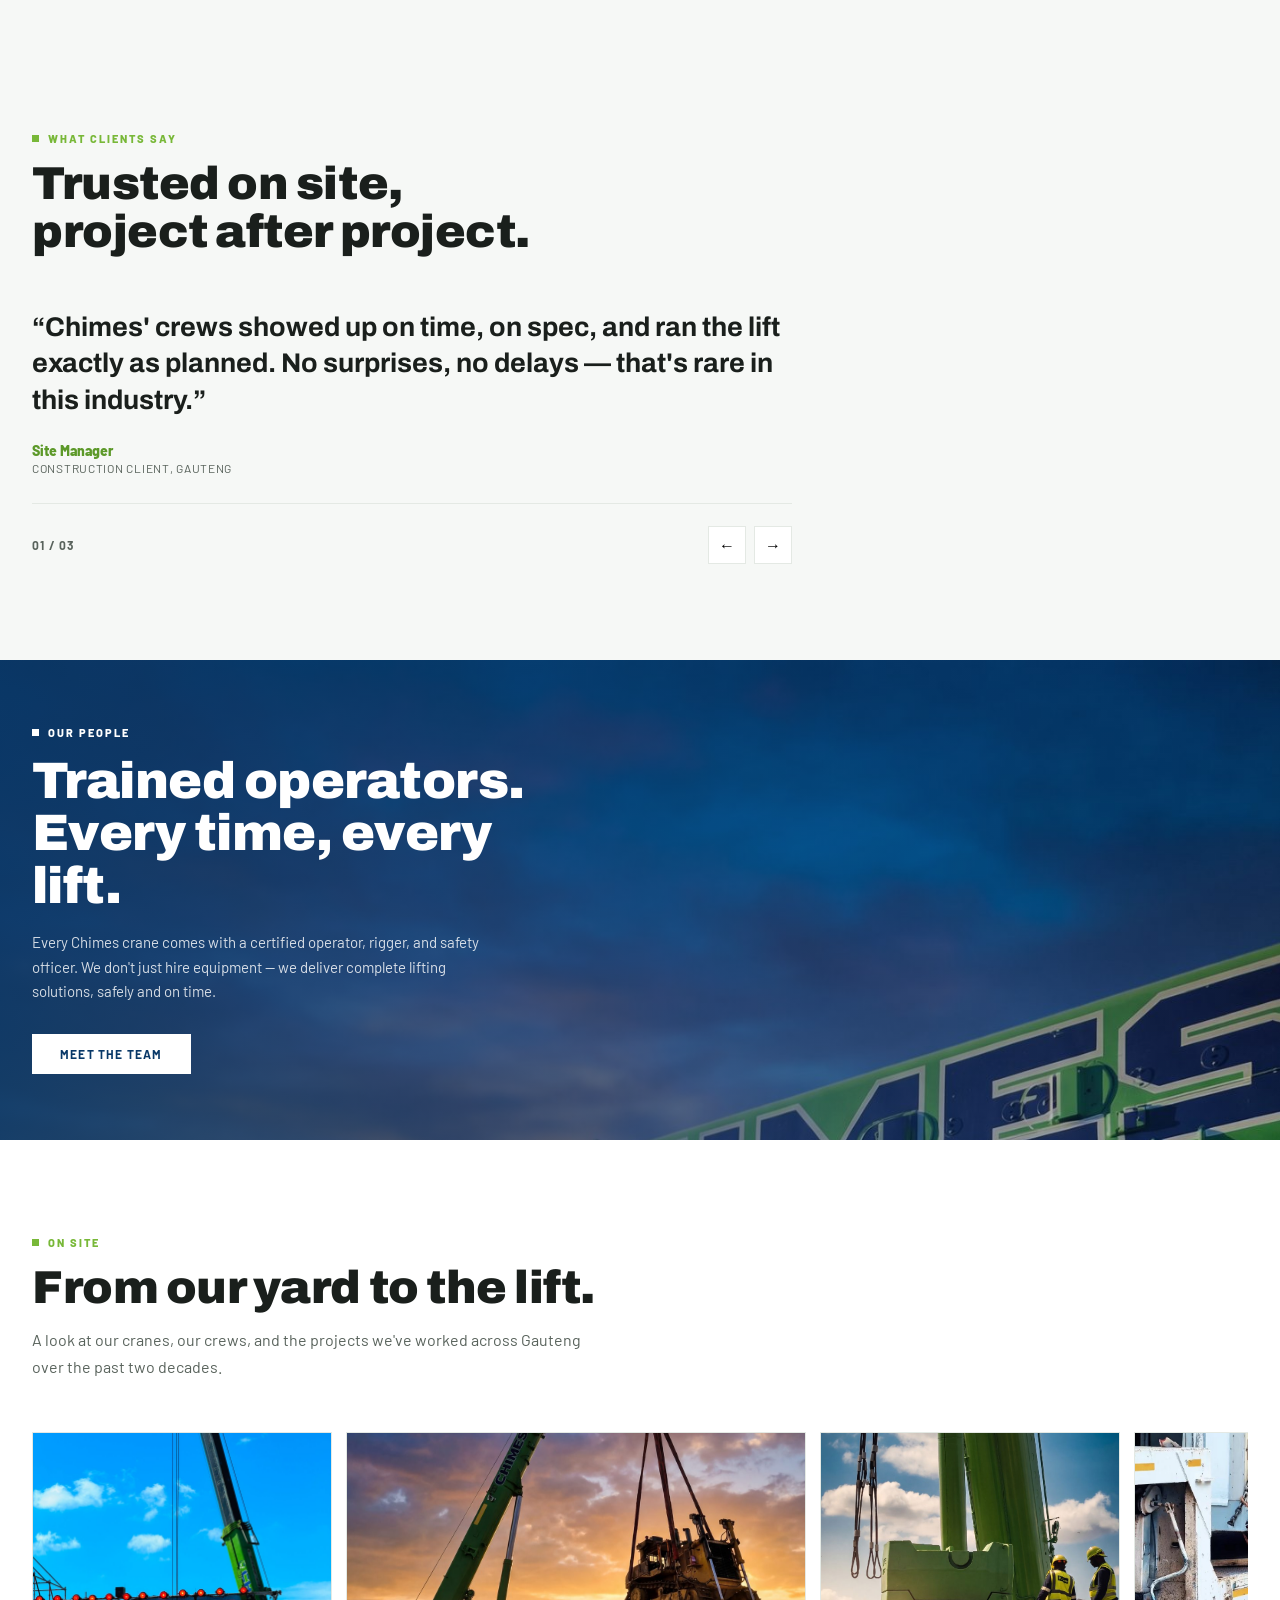
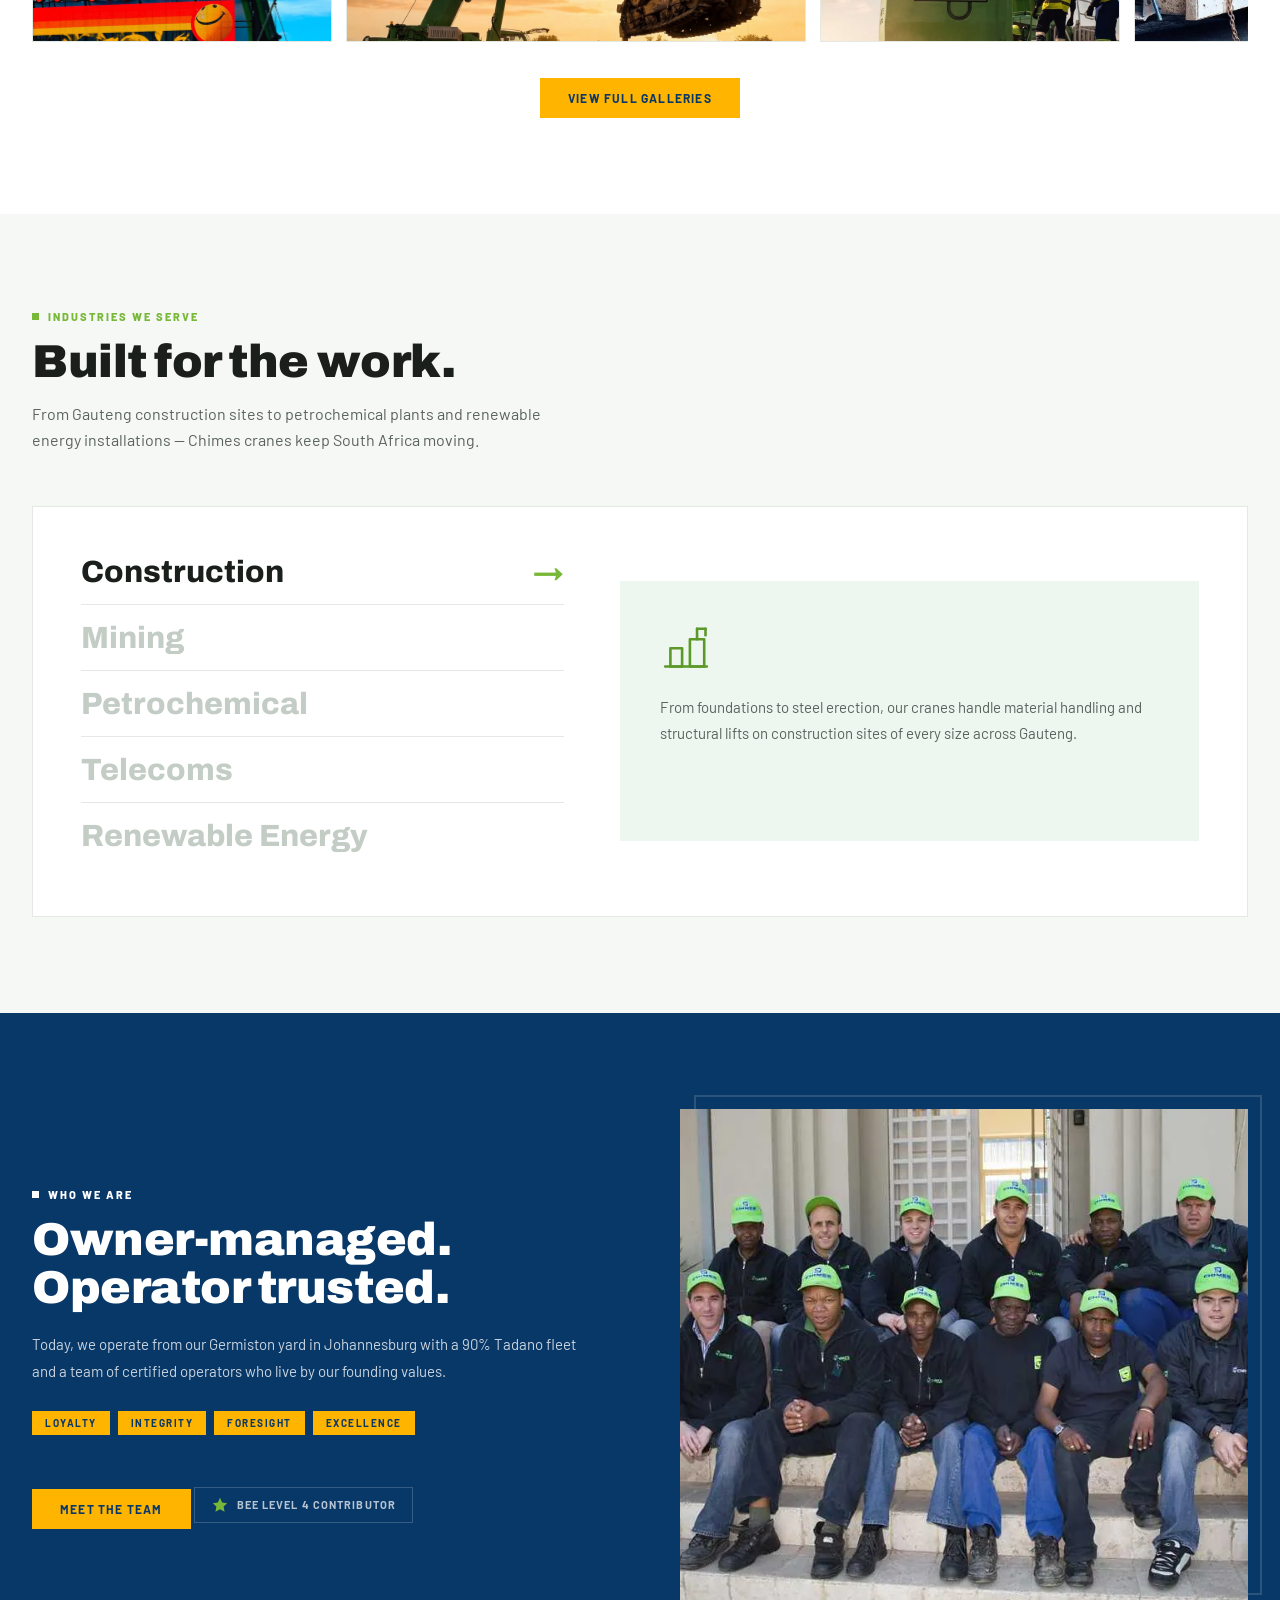
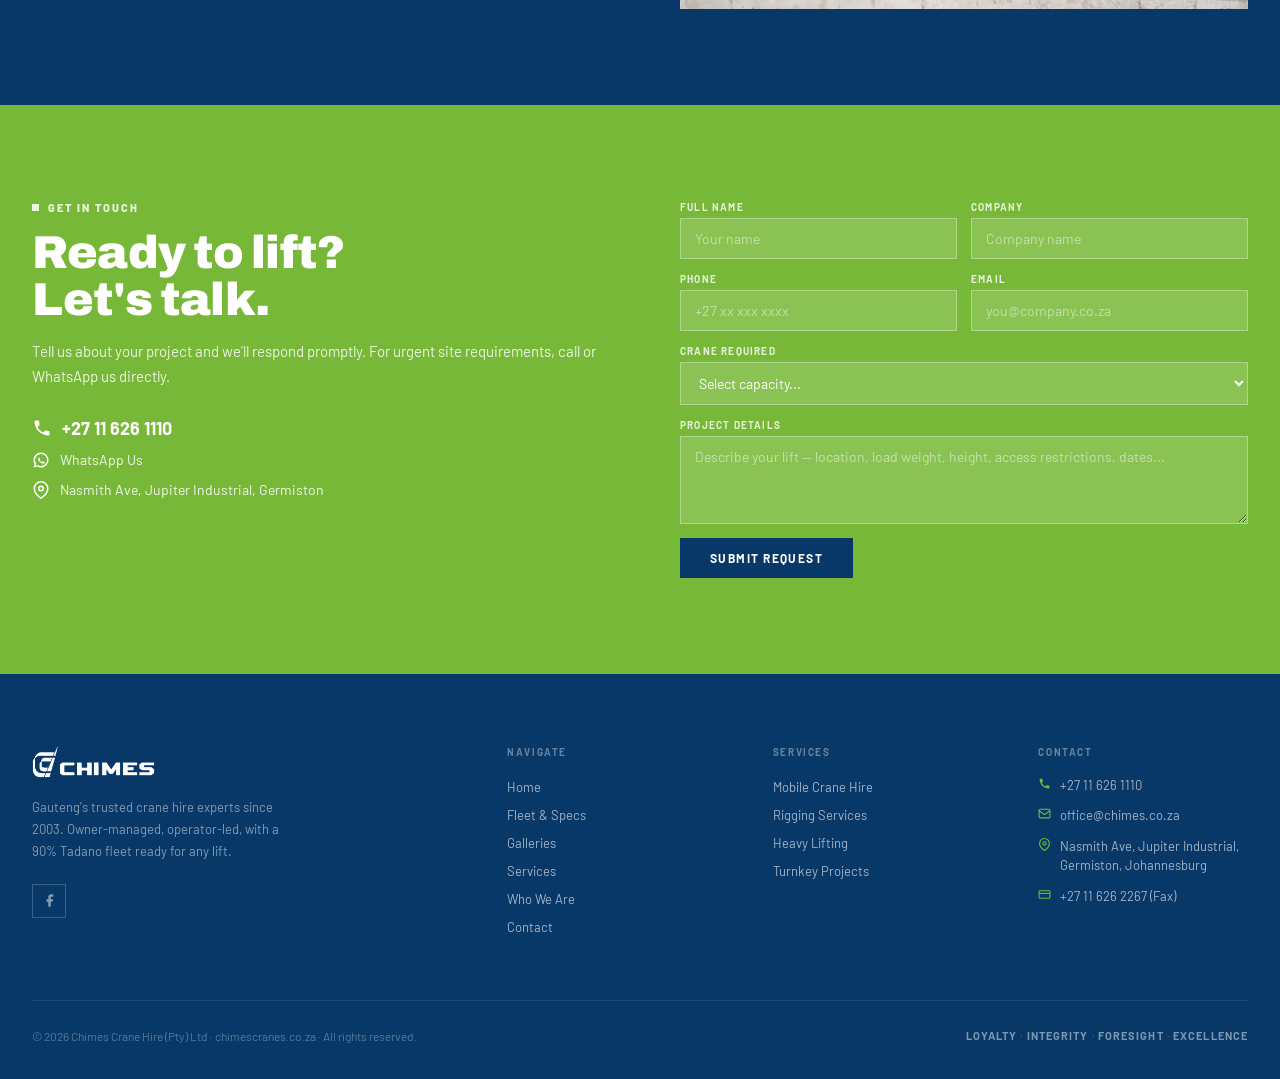
==== commit 58415c72: "Full rebrand pass: adopt official Chimes navy (#083868) and green (#78B838) site-wide Replaces every" ====
--- a/index.html
+++ b/index.html
@@ -23,9 +23,9 @@
     </a>
     <button class="hbg" id="hbg" aria-label="Menu">
       <svg width="22" height="15" viewBox="0 0 22 15" fill="none">
-        <rect y="0" width="22" height="2.5" rx="1" fill="#16335E"/>
-        <rect y="6" width="22" height="2.5" rx="1" fill="#16335E"/>
-        <rect y="12" width="22" height="2.5" rx="1" fill="#16335E"/>
+        <rect y="0" width="22" height="2.5" rx="1" fill="#083868"/>
+        <rect y="6" width="22" height="2.5" rx="1" fill="#083868"/>
+        <rect y="12" width="22" height="2.5" rx="1" fill="#083868"/>
       </svg>
     </button>
     <nav class="nav-links" id="nav">
@@ -170,7 +170,7 @@
       </a>
     </div>
     <div style="text-align:center; margin-top:44px;">
-      <a href="fleet.html" class="btn-hero" style="background:var(--green-deep);">View Full Fleet &amp; Specifications</a>
+      <a href="fleet.html" class="btn-hero" style="background:var(--navy);">View Full Fleet &amp; Specifications</a>
     </div>
   </div>
 </section>
@@ -296,7 +296,7 @@
       </ul>
       <a href="contact.html#team" class="btn-grn">Meet The Team</a>
       <div class="bee">
-        <svg width="18" height="18" viewBox="0 0 20 20" fill="#083868"><path d="M10 2L12.4 7.2L18 8L14 11.8L15.1 17.4L10 14.7L4.9 17.4L6 11.8L2 8L7.6 7.2Z"/></svg>
+        <svg width="18" height="18" viewBox="0 0 20 20" fill="#78B838"><path d="M10 2L12.4 7.2L18 8L14 11.8L15.1 17.4L10 14.7L4.9 17.4L6 11.8L2 8L7.6 7.2Z"/></svg>
         <span>BEE Level 4 Contributor</span>
       </div>
     </div>
--- a/style.css
+++ b/style.css
@@ -1,15 +1,10 @@
 /* Chimes Crane Hire — Mockup v3 (green-led, light theme) */
 :root {
-  --green: #279042;
-  --green-dark: #1f7635;
-  --green-deep: #114d23;
+  --green: #78B838;
+  --green-dark: #5C9929;
   --green-tint: #eef6f0;
-  --navy: #16335E;
+  --navy: #083868;
   --yellow: #FFB400;
-  --green-new: #78B838;
-  --green-new-dark: #669c30;
-  --navy-new: #083868;
-  --green-new-deep: #18250B;
   --white: #ffffff;
   --off-white: #f6f8f6;
   --grey: #e4e9e4;
@@ -61,12 +56,12 @@
 
 /* ── PAGE HERO (non-home pages) ── */
 .page-hero {
-  position: relative; padding: 190px 32px 80px; background: var(--green-deep);
+  position: relative; padding: 190px 32px 80px; background: var(--navy);
   background-size: cover; background-position: center; overflow: hidden;
 }
 .page-hero::before {
   content: ''; position: absolute; inset: 0;
-  background: linear-gradient(120deg, rgba(17,77,35,.94) 0%, rgba(17,77,35,.74) 60%, rgba(17,77,35,.5) 100%);
+  background: linear-gradient(120deg, rgba(8,56,104,.94) 0%, rgba(8,56,104,.74) 60%, rgba(8,56,104,.5) 100%);
 }
 .page-hero-cnt { position: relative; z-index: 1; max-width: 1380px; margin: 0 auto; }
 .page-hero .eyebrow { color: var(--white); }
@@ -94,7 +89,7 @@
 .btn-hero { display: inline-block; font-size: 12px; font-weight: 700; letter-spacing: .1em; text-transform: uppercase; padding: 14px 30px; background: var(--green); color: #fff; text-decoration: none; transition: background .2s; }
 .btn-hero:hover { background: var(--green-dark); }
 .btn-hero-out { display: inline-block; font-size: 12px; font-weight: 700; letter-spacing: .1em; text-transform: uppercase; padding: 14px 30px; background: transparent; border: 2px solid #fff; color: #fff; text-decoration: none; transition: all .2s; }
-.btn-hero-out:hover { background: #fff; color: var(--green-deep); }
+.btn-hero-out:hover { background: #fff; color: var(--navy); }
 
 /* ── TICKER ── */
 .ticker { background: var(--green); height: 42px; overflow: hidden; display: flex; align-items: center; }
@@ -104,7 +99,7 @@
 @keyframes tick { from { transform: translateX(0); } to { transform: translateX(-50%); } }
 
 /* ── STATS (green band) ── */
-.stats { background: var(--green-deep); padding: 64px 32px 56px; }
+.stats { background: var(--navy); padding: 64px 32px 56px; }
 .stats-inner { max-width: 1380px; margin: 0 auto; }
 .stats-lbl { margin-bottom: 30px; }
 .stats-lbl .eyebrow { color: var(--white); margin-bottom: 0; }
@@ -140,10 +135,10 @@
 .fleet-bg { background: var(--off-white); }
 .fleet-grid { display: grid; grid-template-columns: repeat(4,1fr); gap: 20px; }
 .fl-card { background: #fff; border: 1px solid var(--grey); overflow: hidden; transition: transform .25s, box-shadow .25s; cursor: pointer; text-align: left; font: inherit; color: inherit; }
-.fl-card:hover { transform: translateY(-4px); box-shadow: 0 14px 36px rgba(17,77,35,.14); }
+.fl-card:hover { transform: translateY(-4px); box-shadow: 0 14px 36px rgba(8,56,104,.14); }
 .fl-img { height: 190px; background-size: cover; background-position: center; position: relative; }
-.fl-img::after { content: ''; position: absolute; inset: 0; background: linear-gradient(to top, rgba(17,77,35,.6) 0%, transparent 55%); }
-.fl-tag { position: absolute; bottom: 10px; left: 10px; z-index: 1; background: var(--yellow); color: var(--green-deep); font-size: 10px; font-weight: 700; letter-spacing: .1em; text-transform: uppercase; padding: 4px 9px; }
+.fl-img::after { content: ''; position: absolute; inset: 0; background: linear-gradient(to top, rgba(8,56,104,.6) 0%, transparent 55%); }
+.fl-tag { position: absolute; bottom: 10px; left: 10px; z-index: 1; background: var(--yellow); color: var(--navy); font-size: 10px; font-weight: 700; letter-spacing: .1em; text-transform: uppercase; padding: 4px 9px; }
 .fl-tag.new { background: var(--green); color: #fff; }
 .fl-body { padding: 18px 20px 22px; }
 .fl-body h3 { font-family: 'Archivo', sans-serif; font-size: 16px; font-weight: 800; color: var(--text); margin-bottom: 3px; }
@@ -168,13 +163,13 @@
 
 /* ── FULL BLEED LIFT BAND ── */
 .lift-band { position: relative; height: 480px; background-size: cover; background-position: center top; display: flex; align-items: center; }
-.lift-band::before { content: ''; position: absolute; inset: 0; background: linear-gradient(to right, rgba(17,77,35,.92) 0%, rgba(17,77,35,.62) 50%, rgba(17,77,35,.16) 100%); }
+.lift-band::before { content: ''; position: absolute; inset: 0; background: linear-gradient(to right, rgba(8,56,104,.92) 0%, rgba(8,56,104,.62) 50%, rgba(8,56,104,.16) 100%); }
 .lift-cnt { position: relative; z-index: 1; width: 100%; max-width: 1380px; margin: 0 auto; padding: 0 32px; }
 .lift-cnt .eyebrow { color: var(--white); }
 .lift-cnt h2 { font-family: 'Archivo', sans-serif; font-size: clamp(30px, 4vw, 56px); font-weight: 900; letter-spacing: -.01em; color: #fff; line-height: 1.02; max-width: 540px; margin-bottom: 18px; }
 .lift-cnt p { font-size: 15px; color: rgba(255,255,255,.82); max-width: 460px; line-height: 1.65; margin-bottom: 30px; }
-.btn-wht { display: inline-block; font-size: 12px; font-weight: 700; letter-spacing: .1em; text-transform: uppercase; padding: 13px 28px; background: #fff; color: var(--green-deep); text-decoration: none; transition: background .2s; }
-.btn-wht:hover { background: var(--yellow); }
+.btn-wht { display: inline-block; font-size: 12px; font-weight: 700; letter-spacing: .1em; text-transform: uppercase; padding: 13px 28px; background: #fff; color: var(--navy); text-decoration: none; transition: background .2s; }
+.btn-wht:hover { background: var(--green); color: #fff; }
 
 /* ── MEDIA GALLERY ── */
 .gallery-grid { display: grid; grid-template-columns: repeat(4, 1fr); grid-auto-rows: 180px; grid-auto-flow: dense; gap: 14px; }
@@ -186,11 +181,11 @@
 .gallery-grid figcaption {
   position: absolute; left: 0; right: 0; bottom: 0; padding: 10px 12px;
   font-size: 11px; font-weight: 700; letter-spacing: .06em; text-transform: uppercase;
-  color: #fff; background: linear-gradient(to top, rgba(17,77,35,.78), transparent);
+  color: #fff; background: linear-gradient(to top, rgba(8,56,104,.78), transparent);
 }
 .gallery-grid .play-badge {
   position: absolute; top: 10px; right: 10px; width: 28px; height: 28px; border-radius: 50%;
-  background: rgba(17,77,35,.78); display: flex; align-items: center; justify-content: center; z-index: 2;
+  background: rgba(8,56,104,.78); display: flex; align-items: center; justify-content: center; z-index: 2;
 }
 
 /* ── INDUSTRIES (clickable list + preview) ── */
@@ -209,14 +204,14 @@
 .ind-panel-txt.active { display: block; }
 
 /* ── ABOUT (green band) ── */
-.about-sec { background: var(--green-deep); padding: 96px 32px; }
+.about-sec { background: var(--navy); padding: 96px 32px; }
 .about-inner { max-width: 1380px; margin: 0 auto; display: grid; grid-template-columns: 1fr 1fr; gap: 80px; align-items: center; }
 .about-txt .eyebrow { color: var(--white); }
 .about-txt h2 { font-family: 'Archivo', sans-serif; font-size: clamp(28px, 3.6vw, 50px); font-weight: 900; letter-spacing: -.01em; color: #fff; line-height: 1.04; margin-bottom: 18px; }
 .about-txt p { font-size: 15px; color: rgba(255,255,255,.78); line-height: 1.8; margin-bottom: 16px; }
 .vals { list-style: none; display: flex; flex-wrap: wrap; gap: 8px; margin: 26px 0 34px; }
-.vals li { font-size: 10px; font-weight: 700; letter-spacing: .15em; text-transform: uppercase; background: var(--yellow); color: var(--green-deep); padding: 6px 13px; }
-.btn-grn { display: inline-block; font-size: 12px; font-weight: 700; letter-spacing: .1em; text-transform: uppercase; padding: 13px 28px; background: var(--yellow); color: var(--green-deep); text-decoration: none; transition: background .2s; }
+.vals li { font-size: 10px; font-weight: 700; letter-spacing: .15em; text-transform: uppercase; background: var(--yellow); color: var(--navy); padding: 6px 13px; }
+.btn-grn { display: inline-block; font-size: 12px; font-weight: 700; letter-spacing: .1em; text-transform: uppercase; padding: 13px 28px; background: var(--yellow); color: var(--navy); text-decoration: none; transition: background .2s; }
 .btn-grn:hover { background: #ffc733; }
 .bee { display: inline-flex; align-items: center; gap: 8px; margin-top: 18px; border: 1px solid rgba(255,255,255,.18); padding: 8px 16px; }
 .bee span { font-size: 11px; font-weight: 700; letter-spacing: .1em; text-transform: uppercase; color: rgba(255,255,255,.7); }
@@ -244,27 +239,27 @@
 }
 .f-field input::placeholder, .f-field textarea::placeholder { color: rgba(255,255,255,.5); }
 .f-field input:focus, .f-field select:focus, .f-field textarea:focus { border-color: #fff; }
-.f-field select option { background: #279042; color: #fff; }
+.f-field select option { background: var(--green); color: #fff; }
 .f-field textarea { resize: vertical; min-height: 88px; }
-.btn-sub { font-family: 'Barlow', sans-serif; font-size: 12px; font-weight: 700; letter-spacing: .12em; text-transform: uppercase; padding: 13px 30px; background: var(--green-deep); color: #fff; border: none; cursor: pointer; align-self: flex-start; transition: background .2s; }
-.btn-sub:hover { background: #0c3a1a; }
+.btn-sub { font-family: 'Barlow', sans-serif; font-size: 12px; font-weight: 700; letter-spacing: .12em; text-transform: uppercase; padding: 13px 30px; background: var(--navy); color: #fff; border: none; cursor: pointer; align-self: flex-start; transition: background .2s; }
+.btn-sub:hover { background: #062a4d; }
 
 /* ── FOOTER ── */
-footer { background: var(--green-new-deep); padding: 72px 32px 36px; }
+footer { background: var(--navy); padding: 72px 32px 36px; }
 .ft-inner { max-width: 1380px; margin: 0 auto; }
 .ft-top { display: grid; grid-template-columns: 2fr 1fr 1fr 1fr; gap: 56px; margin-bottom: 56px; }
 .ft-brand img { height: 32px; margin-bottom: 18px; filter: brightness(0) invert(1); }
 .ft-brand p { font-size: 13px; color: rgba(255,255,255,.5); line-height: 1.7; margin-bottom: 22px; max-width: 260px; }
 .ft-social { display: flex; gap: 10px; }
 .ft-social a { width: 34px; height: 34px; border: 1px solid rgba(255,255,255,.2); display: flex; align-items: center; justify-content: center; color: rgba(255,255,255,.5); text-decoration: none; transition: all .2s; }
-.ft-social a:hover { border-color: var(--navy-new); color: var(--navy-new); }
+.ft-social a:hover { border-color: var(--green); color: var(--green); }
 .ft-col h5 { font-size: 10px; font-weight: 700; letter-spacing: .16em; text-transform: uppercase; color: rgba(255,255,255,.38); margin-bottom: 18px; }
 .ft-col ul { list-style: none; }
 .ft-col li { margin-bottom: 9px; }
 .ft-col a { font-size: 13px; color: rgba(255,255,255,.62); text-decoration: none; transition: color .2s; }
 .ft-col a:hover { color: #fff; }
 .ft-ci { display: flex; align-items: flex-start; gap: 9px; margin-bottom: 11px; }
-.ft-ci svg { flex-shrink: 0; color: var(--navy-new); margin-top: 1px; }
+.ft-ci svg { flex-shrink: 0; color: var(--green); margin-top: 1px; }
 .ft-ci span { font-size: 13px; color: rgba(255,255,255,.62); line-height: 1.5; }
 .ft-bot { border-top: 1px solid rgba(255,255,255,.08); padding-top: 28px; display: flex; align-items: center; justify-content: space-between; }
 .ft-bot p { font-size: 12px; color: rgba(255,255,255,.32); }
@@ -273,7 +268,7 @@
 
 /* ── SPLASH (homepage entry) ── */
 #splash {
-  position: fixed; inset: 0; z-index: 3000; background: var(--green-new);
+  position: fixed; inset: 0; z-index: 3000; background: var(--green);
   display: flex; align-items: center; justify-content: center;
   transition: opacity .5s ease, visibility .5s ease;
 }
@@ -283,7 +278,7 @@
 
 /* ── PAGE TRANSITION (curtain wipe) ── */
 #pageTrans {
-  position: fixed; inset: 0; z-index: 2500; background: var(--green-new);
+  position: fixed; inset: 0; z-index: 2500; background: var(--green);
   transform: translateY(0); pointer-events: none;
   transition: transform .5s cubic-bezier(.76,0,.24,1);
 }
@@ -297,12 +292,12 @@
   transition: opacity .25s, transform .25s, background .2s, color .2s, border-color .2s;
 }
 .totop.show { opacity: 1; transform: translateY(0); pointer-events: auto; }
-.totop:hover { background: var(--green-deep); color: #fff; border-color: var(--green-deep); }
+.totop:hover { background: var(--navy); color: #fff; border-color: var(--navy); }
 
 /* ── WHATSAPP FAB ── */
 .wa-fab {
   position: fixed; right: 24px; bottom: 24px; z-index: 800;
-  width: 56px; height: 56px; border-radius: 50%; background: var(--green-new);
+  width: 56px; height: 56px; border-radius: 50%; background: var(--green);
   display: flex; align-items: center; justify-content: center;
   box-shadow: 0 8px 24px rgba(0,0,0,.25); text-decoration: none; transition: transform .2s;
 }
@@ -319,12 +314,12 @@
   position: relative; box-shadow: 0 30px 80px rgba(0,0,0,.35);
 }
 .modal-img { height: 260px; background-size: cover; background-position: center; position: relative; }
-.modal-img::after { content: ''; position: absolute; inset: 0; background: linear-gradient(to top, rgba(17,77,35,.55), transparent 60%); }
+.modal-img::after { content: ''; position: absolute; inset: 0; background: linear-gradient(to top, rgba(8,56,104,.55), transparent 60%); }
 .modal-close {
   position: absolute; top: 16px; right: 16px; z-index: 2; width: 36px; height: 36px; border-radius: 50%;
   background: rgba(255,255,255,.92); border: none; cursor: pointer; display: flex; align-items: center; justify-content: center;
 }
-.modal-tag { position: absolute; bottom: 14px; left: 22px; z-index: 1; background: var(--yellow); color: var(--green-deep); font-size: 11px; font-weight: 700; letter-spacing: .1em; text-transform: uppercase; padding: 5px 11px; }
+.modal-tag { position: absolute; bottom: 14px; left: 22px; z-index: 1; background: var(--yellow); color: var(--navy); font-size: 11px; font-weight: 700; letter-spacing: .1em; text-transform: uppercase; padding: 5px 11px; }
 .modal-body { padding: 30px 34px 38px; }
 .modal-body h3 { font-family: 'Archivo', sans-serif; font-size: 26px; font-weight: 800; color: var(--text); margin-bottom: 4px; }
 .modal-cap { font-size: 13px; font-weight: 700; color: var(--green-dark); text-transform: uppercase; letter-spacing: .05em; margin-bottom: 18px; }
@@ -365,8 +360,8 @@
 .signup-form input { padding: 12px 16px; border: 1px solid var(--grey); font-family: 'Barlow', sans-serif; font-size: 13.5px; min-width: 240px; }
 .signup-form button { padding: 12px 22px; background: var(--green); color: #fff; border: none; font-size: 11px; font-weight: 700; letter-spacing: .1em; text-transform: uppercase; cursor: pointer; transition: background .2s; }
 .signup-form button:hover { background: var(--green-dark); }
-.wa-cta { display: inline-flex; align-items: center; gap: 10px; background: var(--green-new); color: #fff; padding: 14px 26px; text-decoration: none; font-size: 13px; font-weight: 700; letter-spacing: .06em; text-transform: uppercase; }
-.wa-cta:hover { background: var(--green-new-dark); }
+.wa-cta { display: inline-flex; align-items: center; gap: 10px; background: var(--green); color: #fff; padding: 14px 26px; text-decoration: none; font-size: 13px; font-weight: 700; letter-spacing: .06em; text-transform: uppercase; }
+.wa-cta:hover { background: var(--green-dark); }
 
 /* ── ANIMATIONS ── */
 .fu { opacity: 0; transform: translateY(16px); transition: opacity .4s cubic-bezier(.22,1,.36,1), transform .4s cubic-bezier(.22,1,.36,1); }
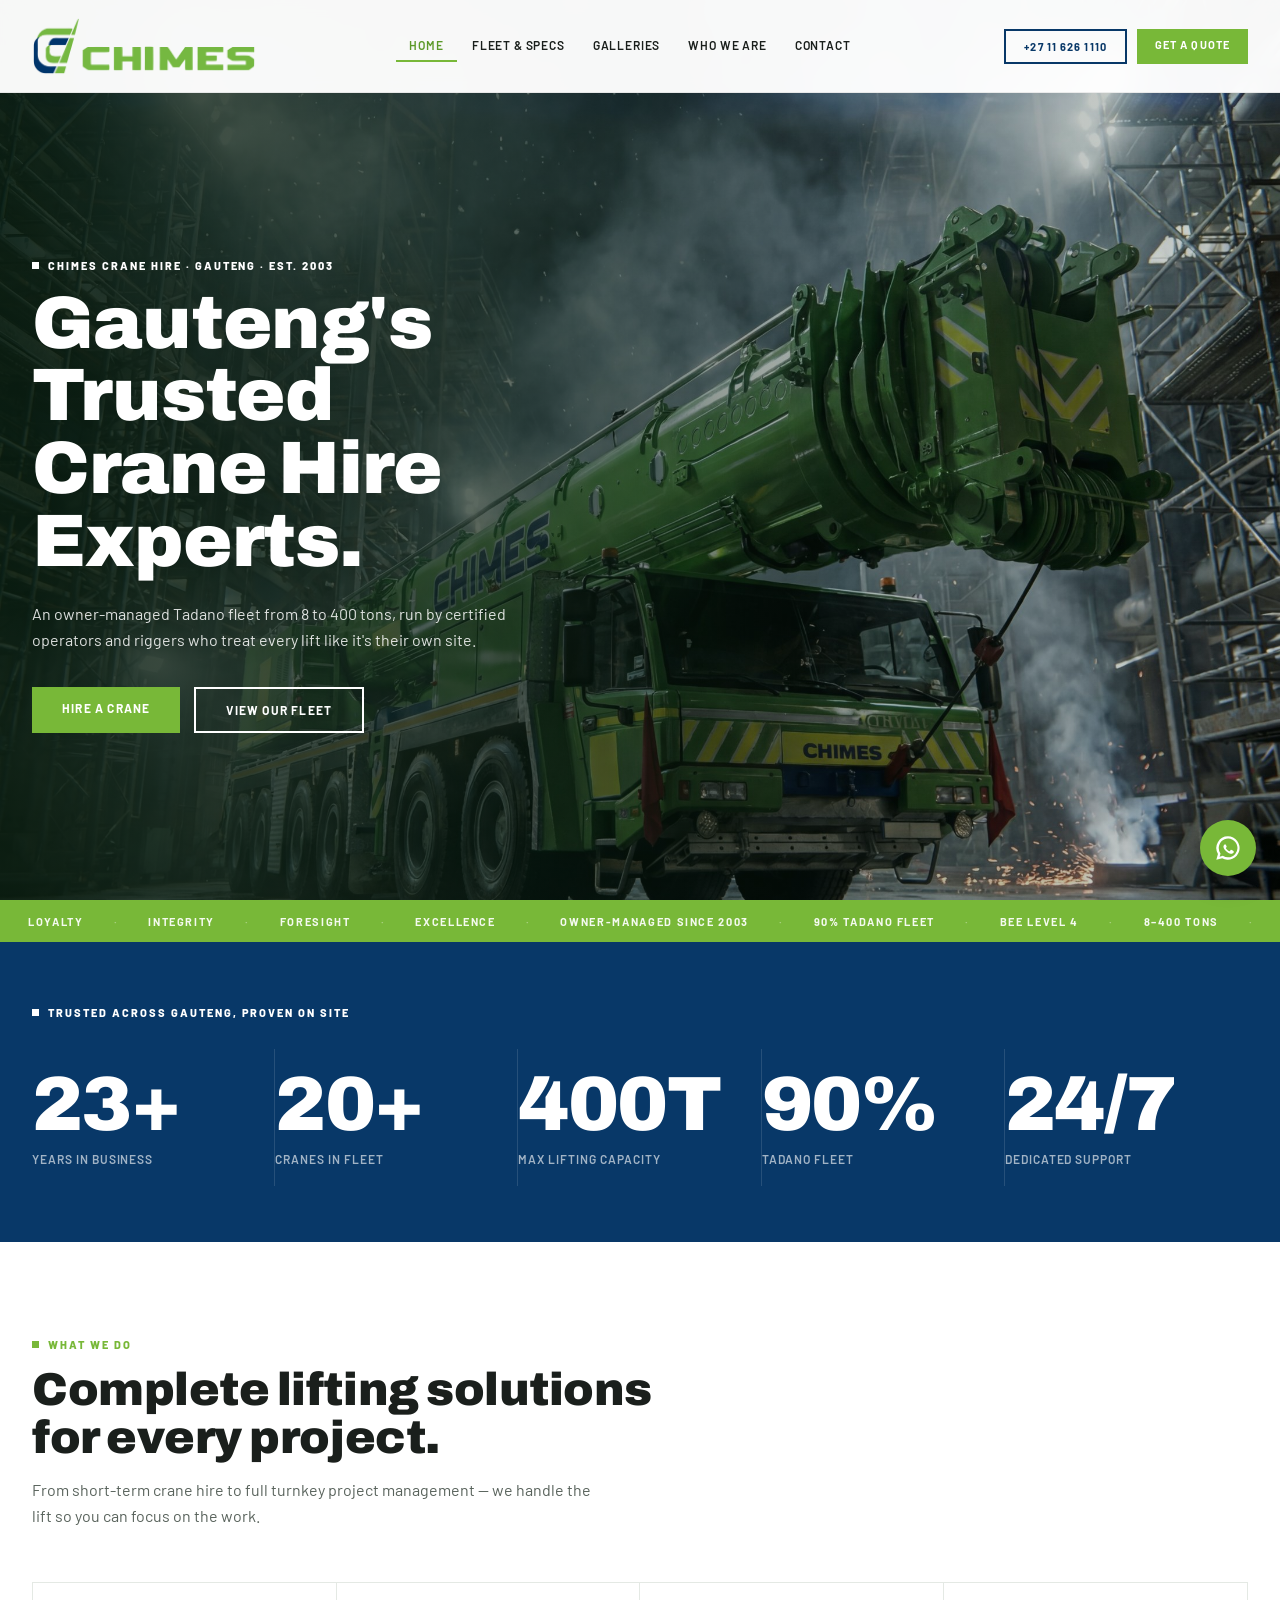
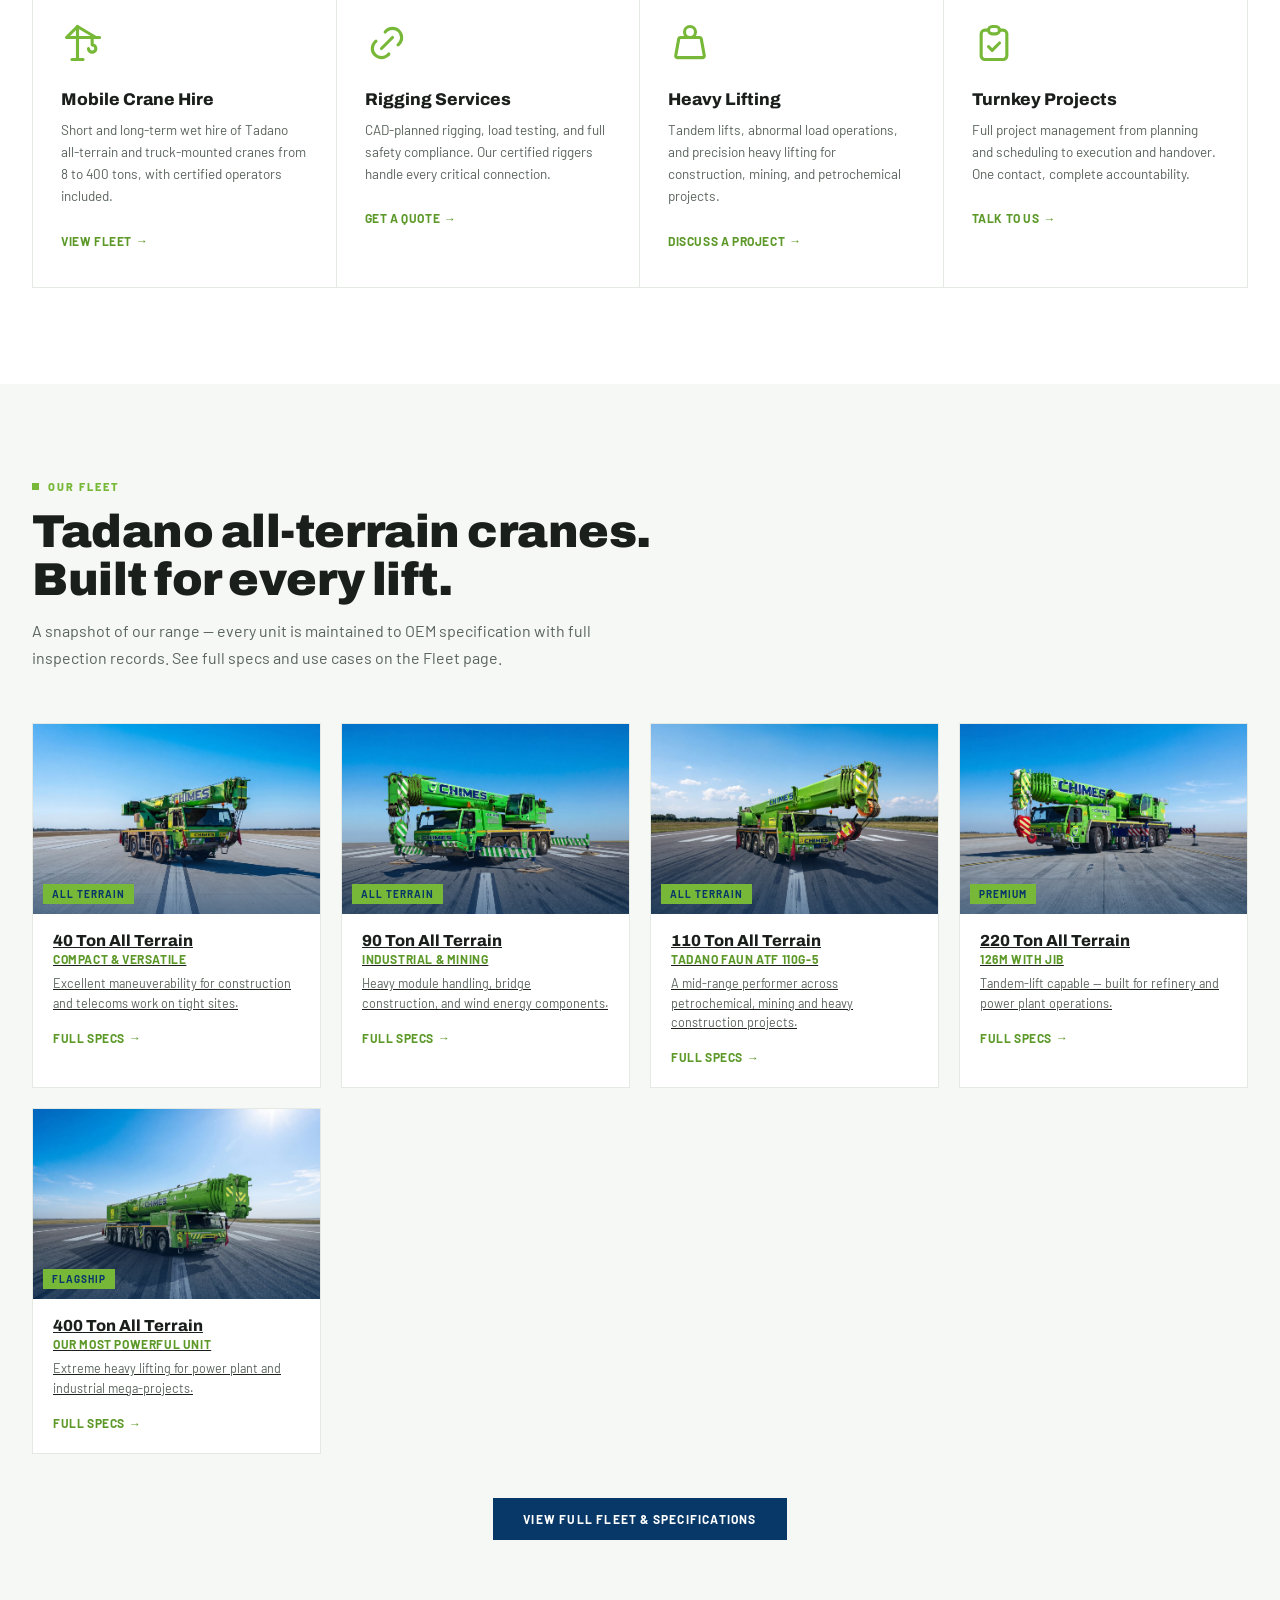
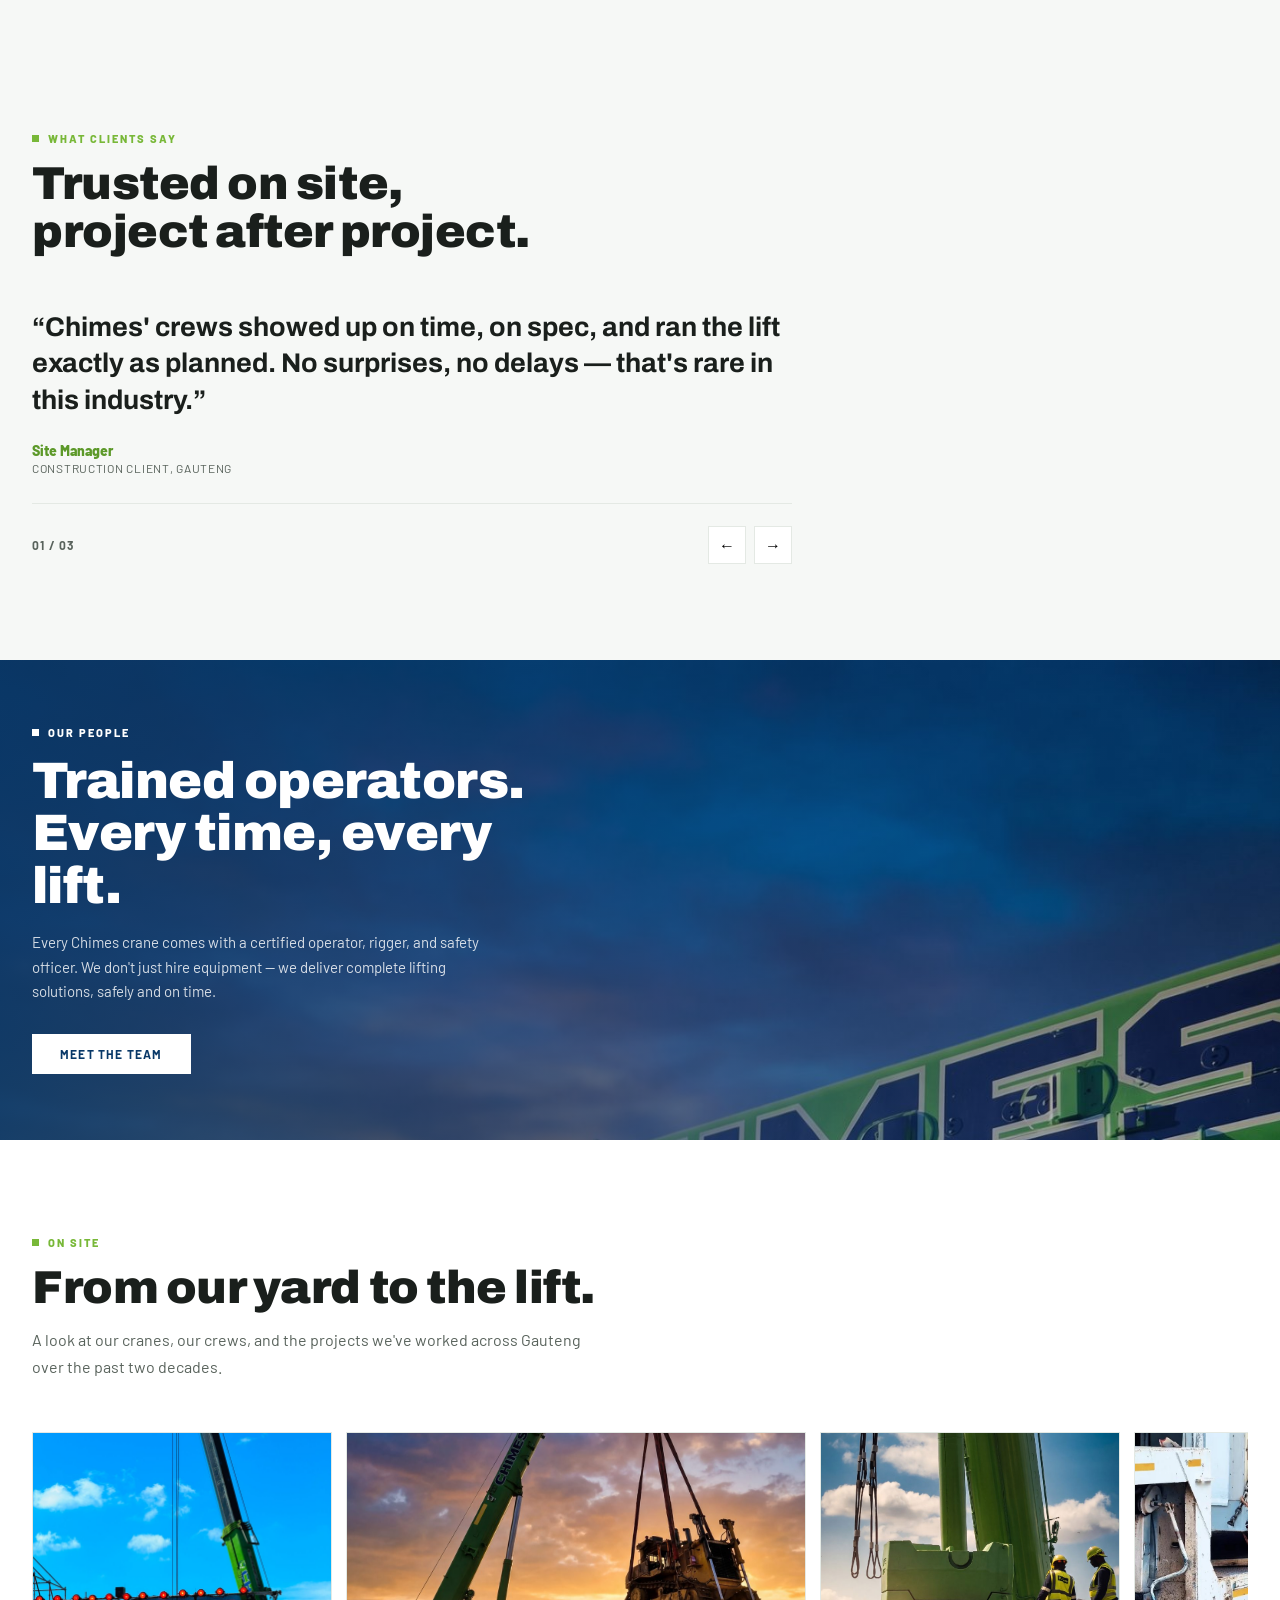
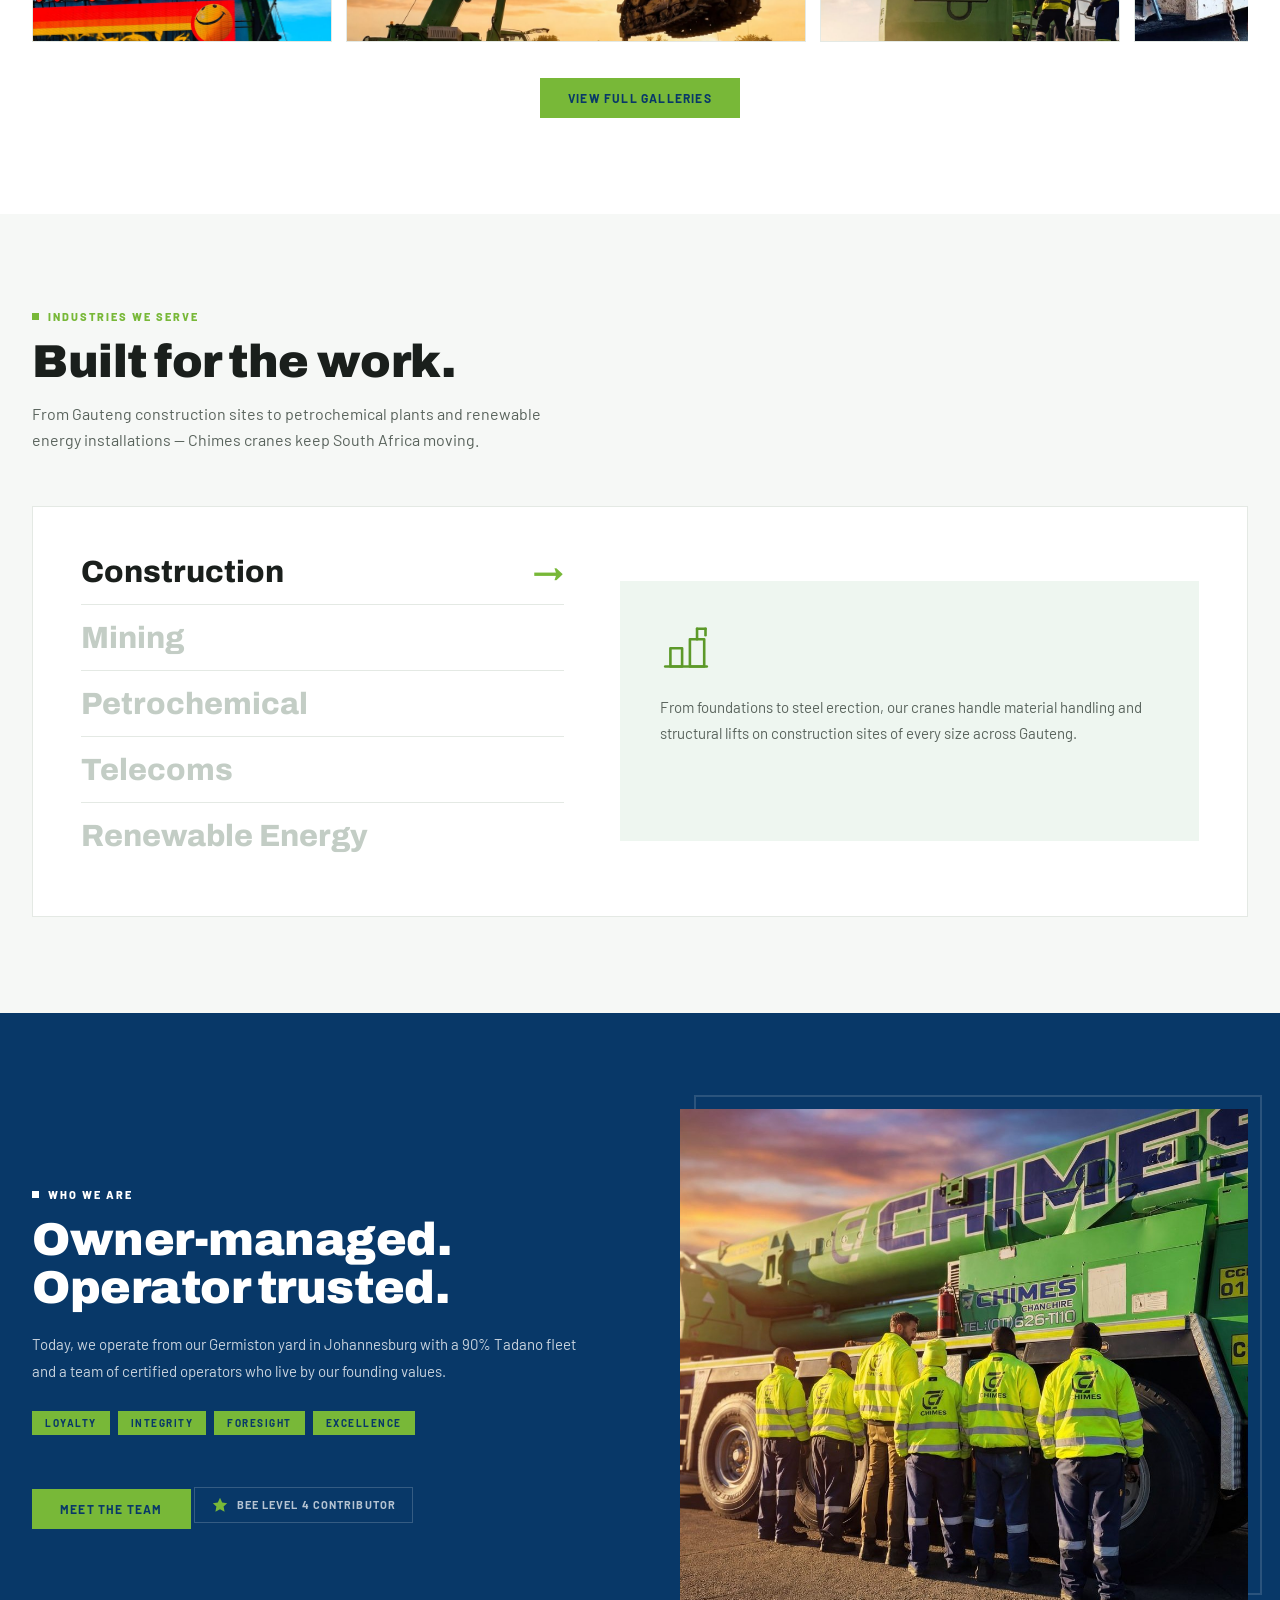
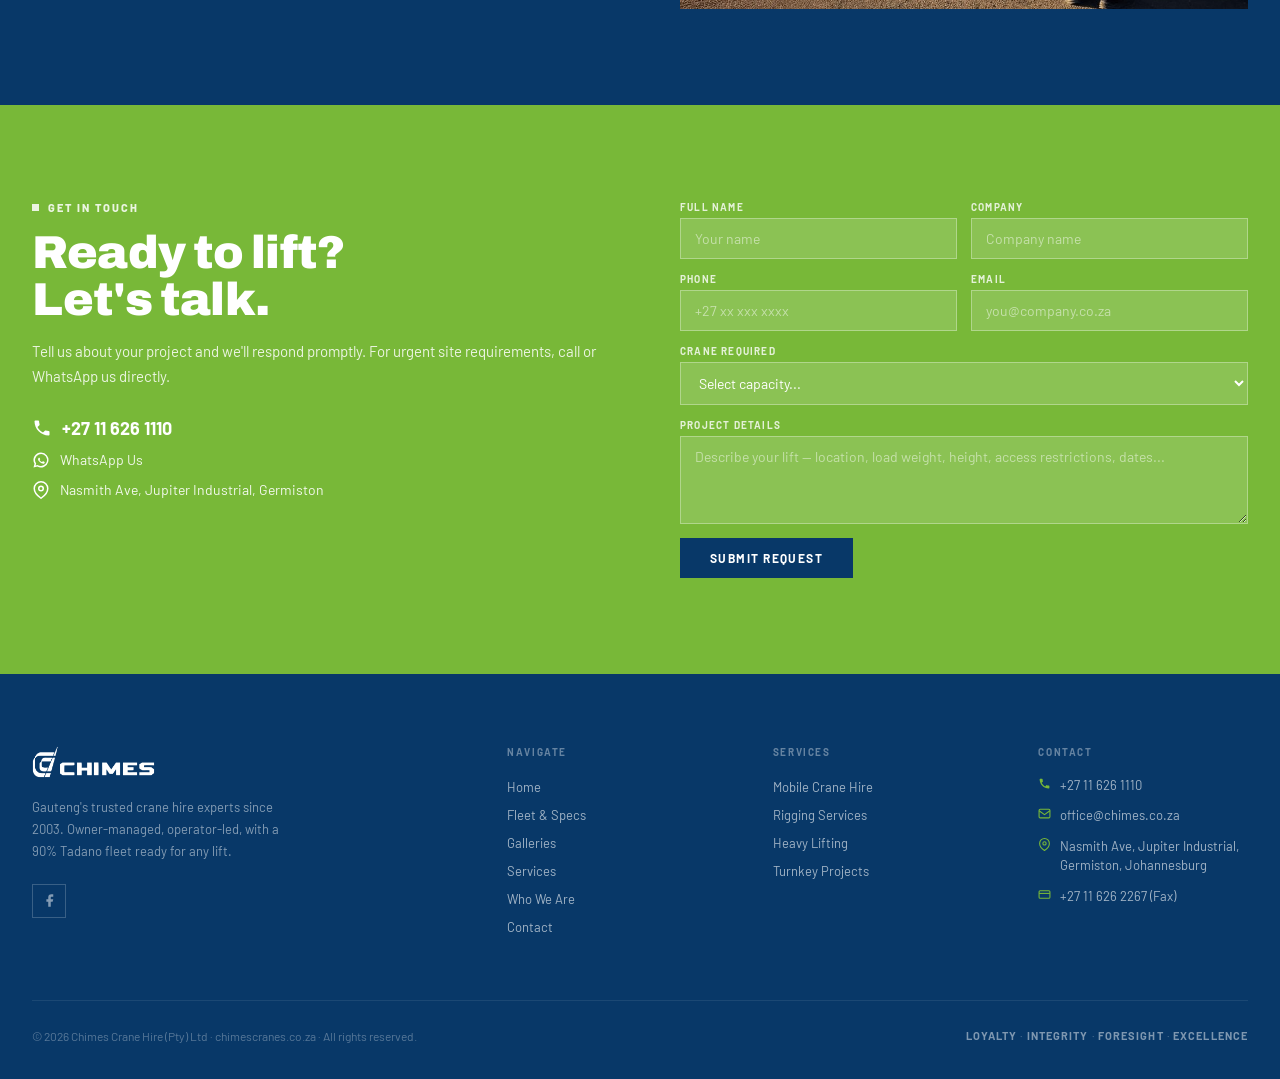
==== commit f2c1a62c: "Swap About section photo for the hi-vis crew lineup shot, cropped to fit Cropped to keep the full CH" ====
--- a/index.html
+++ b/index.html
@@ -301,7 +301,7 @@
       </div>
     </div>
     <div class="about-img fu">
-      <img src="images/the_team.webp" alt="The Chimes Crane Hire team at work">
+      <img src="images/team-crane-lineup.jpg" alt="The Chimes Crane Hire crew lined up in front of a Tadano crane at sunset">
     </div>
   </div>
 </section>
--- a/style.css
+++ b/style.css
@@ -4,7 +4,6 @@
   --green-dark: #5C9929;
   --green-tint: #eef6f0;
   --navy: #083868;
-  --yellow: #FFB400;
   --white: #ffffff;
   --off-white: #f6f8f6;
   --grey: #e4e9e4;
@@ -138,8 +137,7 @@
 .fl-card:hover { transform: translateY(-4px); box-shadow: 0 14px 36px rgba(8,56,104,.14); }
 .fl-img { height: 190px; background-size: cover; background-position: center; position: relative; }
 .fl-img::after { content: ''; position: absolute; inset: 0; background: linear-gradient(to top, rgba(8,56,104,.6) 0%, transparent 55%); }
-.fl-tag { position: absolute; bottom: 10px; left: 10px; z-index: 1; background: var(--yellow); color: var(--navy); font-size: 10px; font-weight: 700; letter-spacing: .1em; text-transform: uppercase; padding: 4px 9px; }
-.fl-tag.new { background: var(--green); color: #fff; }
+.fl-tag { position: absolute; bottom: 10px; left: 10px; z-index: 1; background: var(--green); color: var(--navy); font-size: 10px; font-weight: 700; letter-spacing: .1em; text-transform: uppercase; padding: 4px 9px; }
 .fl-body { padding: 18px 20px 22px; }
 .fl-body h3 { font-family: 'Archivo', sans-serif; font-size: 16px; font-weight: 800; color: var(--text); margin-bottom: 3px; }
 .fl-cap { font-size: 12px; font-weight: 700; color: var(--green-dark); text-transform: uppercase; letter-spacing: .05em; margin-bottom: 8px; }
@@ -210,9 +208,9 @@
 .about-txt h2 { font-family: 'Archivo', sans-serif; font-size: clamp(28px, 3.6vw, 50px); font-weight: 900; letter-spacing: -.01em; color: #fff; line-height: 1.04; margin-bottom: 18px; }
 .about-txt p { font-size: 15px; color: rgba(255,255,255,.78); line-height: 1.8; margin-bottom: 16px; }
 .vals { list-style: none; display: flex; flex-wrap: wrap; gap: 8px; margin: 26px 0 34px; }
-.vals li { font-size: 10px; font-weight: 700; letter-spacing: .15em; text-transform: uppercase; background: var(--yellow); color: var(--navy); padding: 6px 13px; }
-.btn-grn { display: inline-block; font-size: 12px; font-weight: 700; letter-spacing: .1em; text-transform: uppercase; padding: 13px 28px; background: var(--yellow); color: var(--navy); text-decoration: none; transition: background .2s; }
-.btn-grn:hover { background: #ffc733; }
+.vals li { font-size: 10px; font-weight: 700; letter-spacing: .15em; text-transform: uppercase; background: var(--green); color: var(--navy); padding: 6px 13px; }
+.btn-grn { display: inline-block; font-size: 12px; font-weight: 700; letter-spacing: .1em; text-transform: uppercase; padding: 13px 28px; background: var(--green); color: var(--navy); text-decoration: none; transition: background .2s; }
+.btn-grn:hover { background: var(--green-dark); color: #fff; }
 .bee { display: inline-flex; align-items: center; gap: 8px; margin-top: 18px; border: 1px solid rgba(255,255,255,.18); padding: 8px 16px; }
 .bee span { font-size: 11px; font-weight: 700; letter-spacing: .1em; text-transform: uppercase; color: rgba(255,255,255,.7); }
 .about-img { position: relative; }
@@ -319,7 +317,7 @@
   position: absolute; top: 16px; right: 16px; z-index: 2; width: 36px; height: 36px; border-radius: 50%;
   background: rgba(255,255,255,.92); border: none; cursor: pointer; display: flex; align-items: center; justify-content: center;
 }
-.modal-tag { position: absolute; bottom: 14px; left: 22px; z-index: 1; background: var(--yellow); color: var(--navy); font-size: 11px; font-weight: 700; letter-spacing: .1em; text-transform: uppercase; padding: 5px 11px; }
+.modal-tag { position: absolute; bottom: 14px; left: 22px; z-index: 1; background: var(--green); color: var(--navy); font-size: 11px; font-weight: 700; letter-spacing: .1em; text-transform: uppercase; padding: 5px 11px; }
 .modal-body { padding: 30px 34px 38px; }
 .modal-body h3 { font-family: 'Archivo', sans-serif; font-size: 26px; font-weight: 800; color: var(--text); margin-bottom: 4px; }
 .modal-cap { font-size: 13px; font-weight: 700; color: var(--green-dark); text-transform: uppercase; letter-spacing: .05em; margin-bottom: 18px; }
